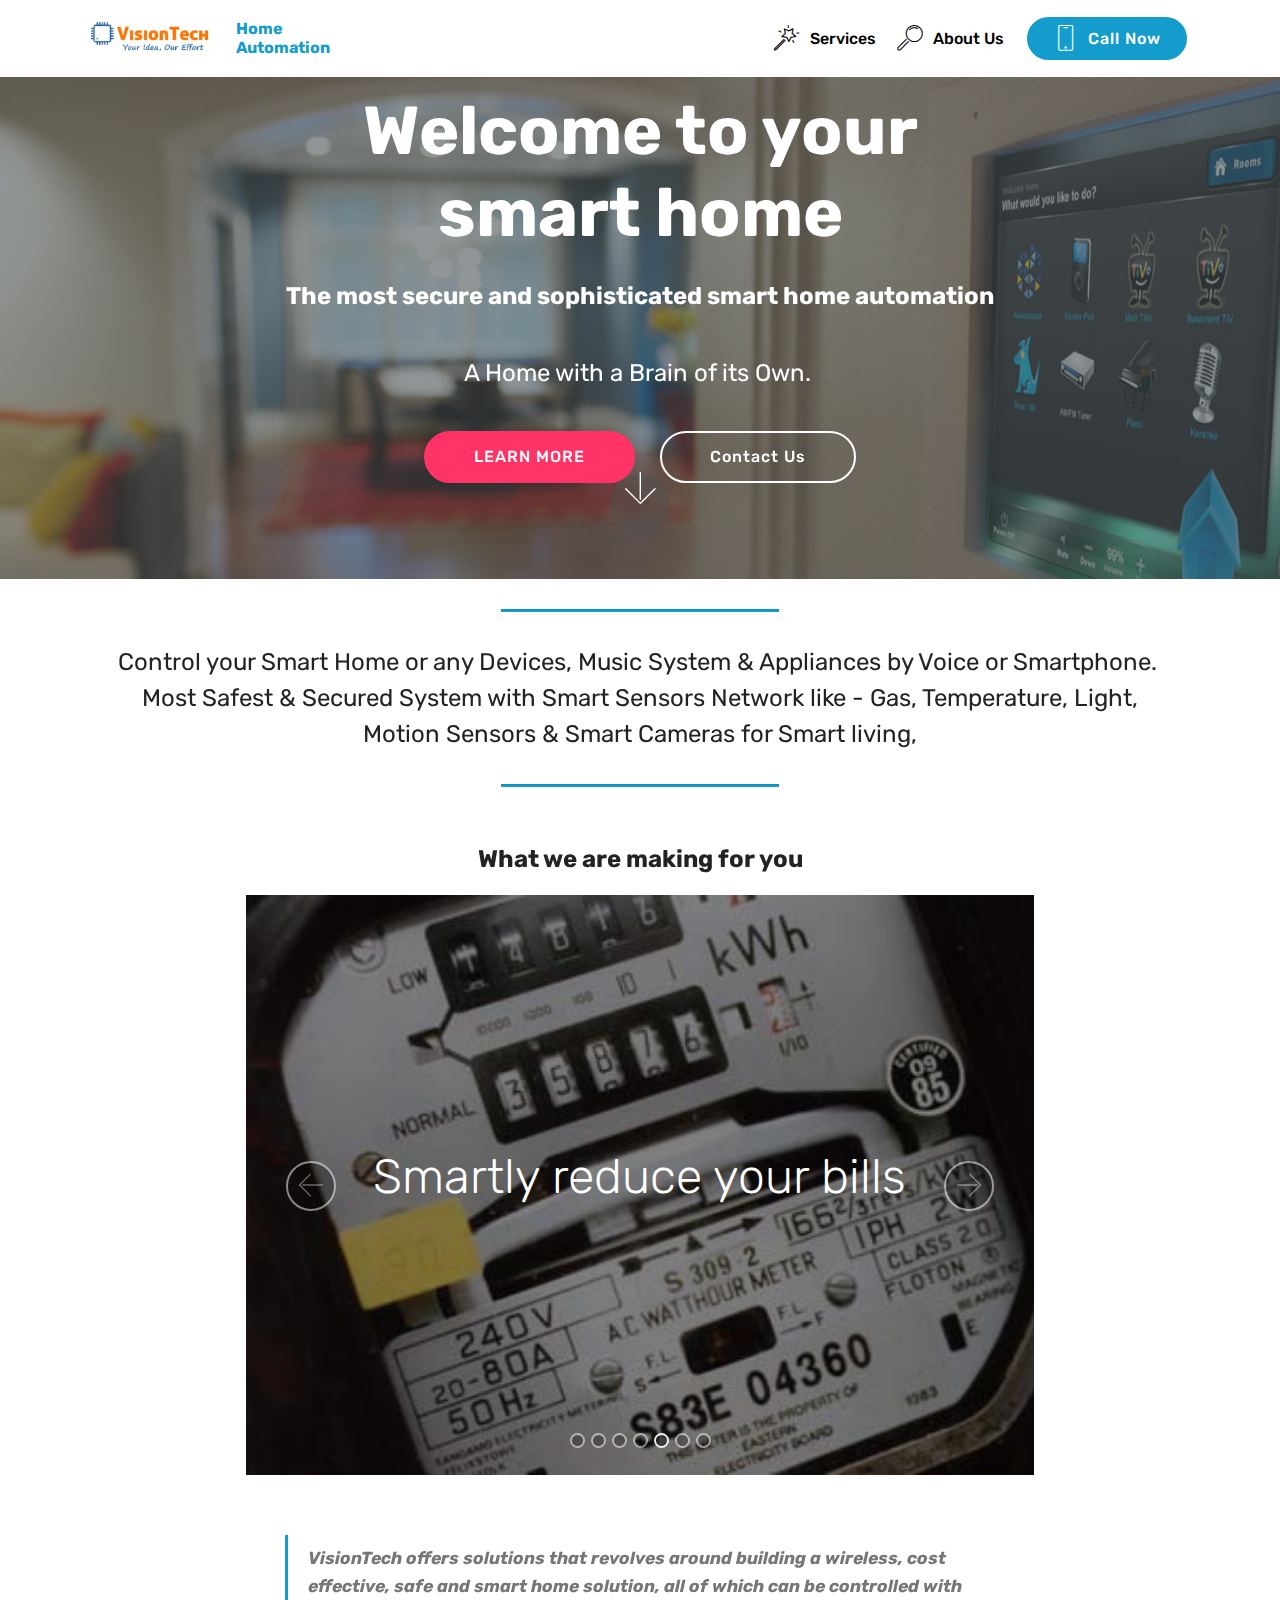
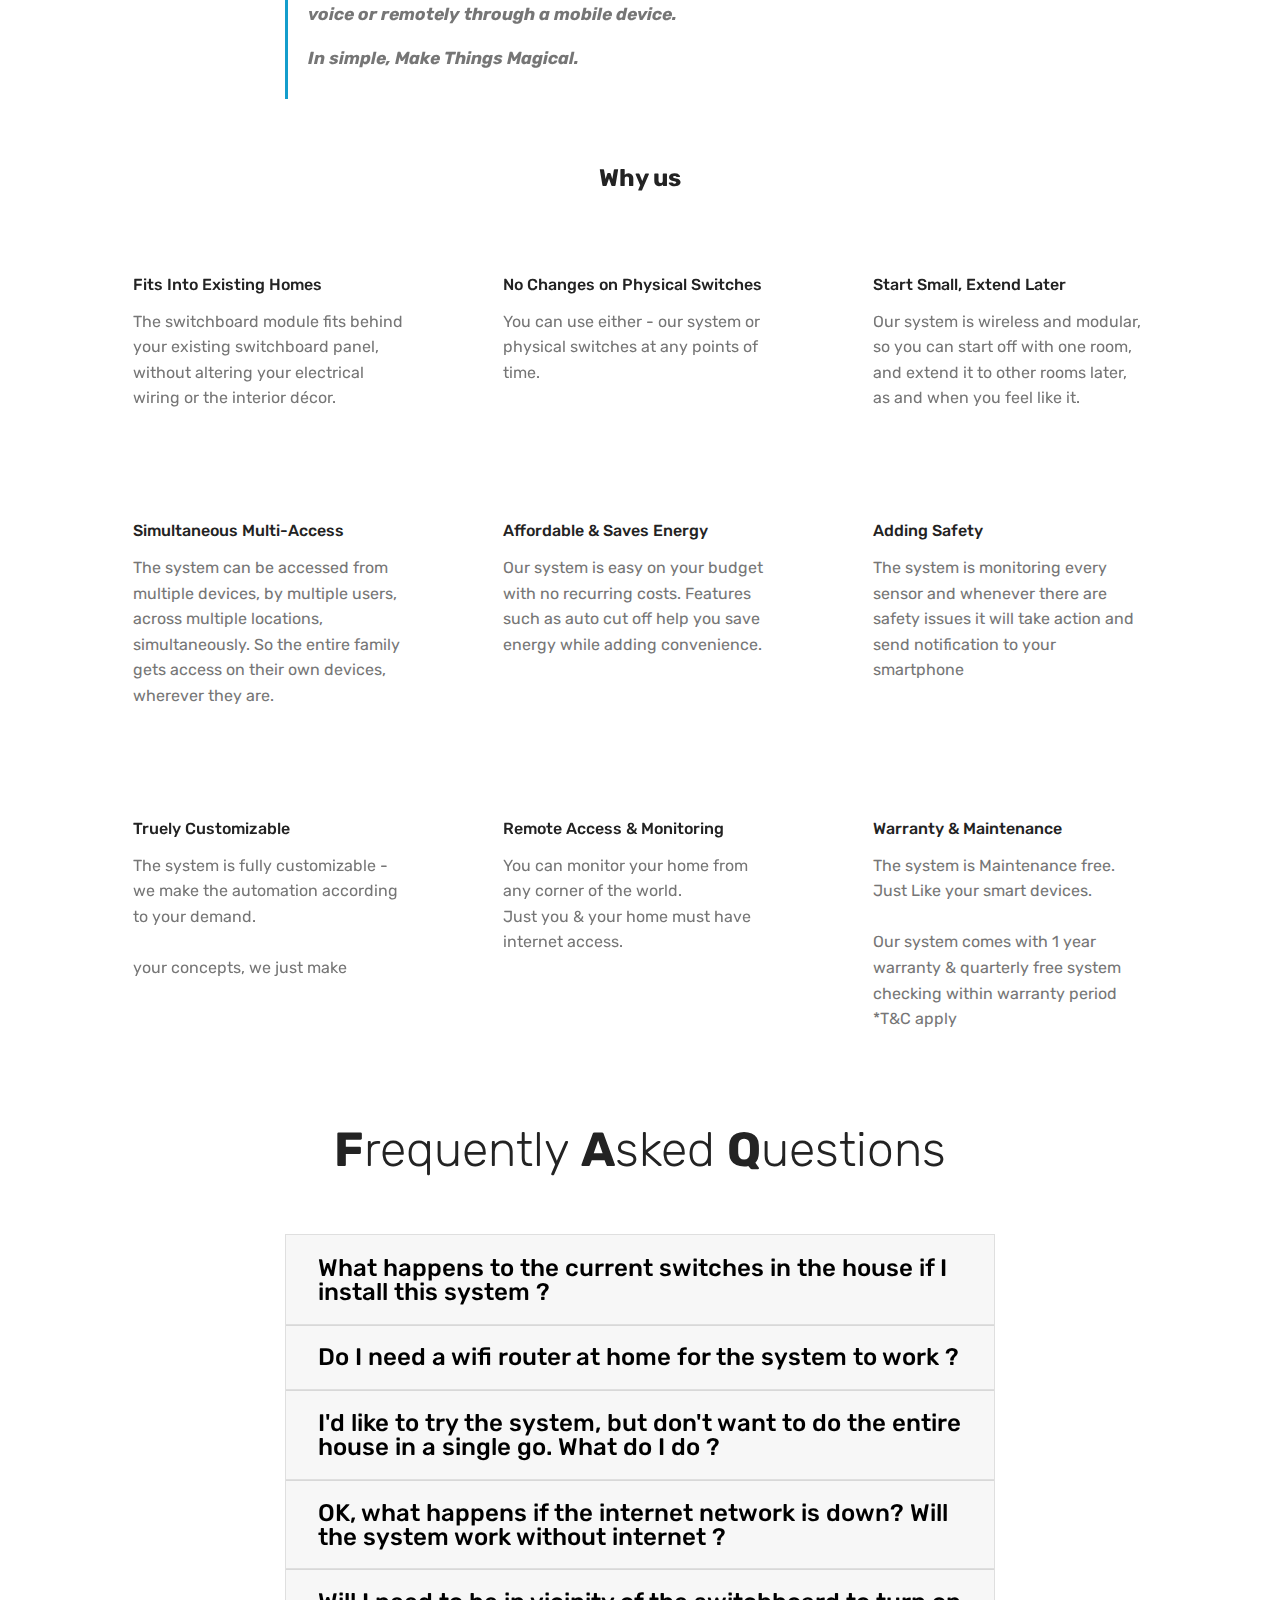
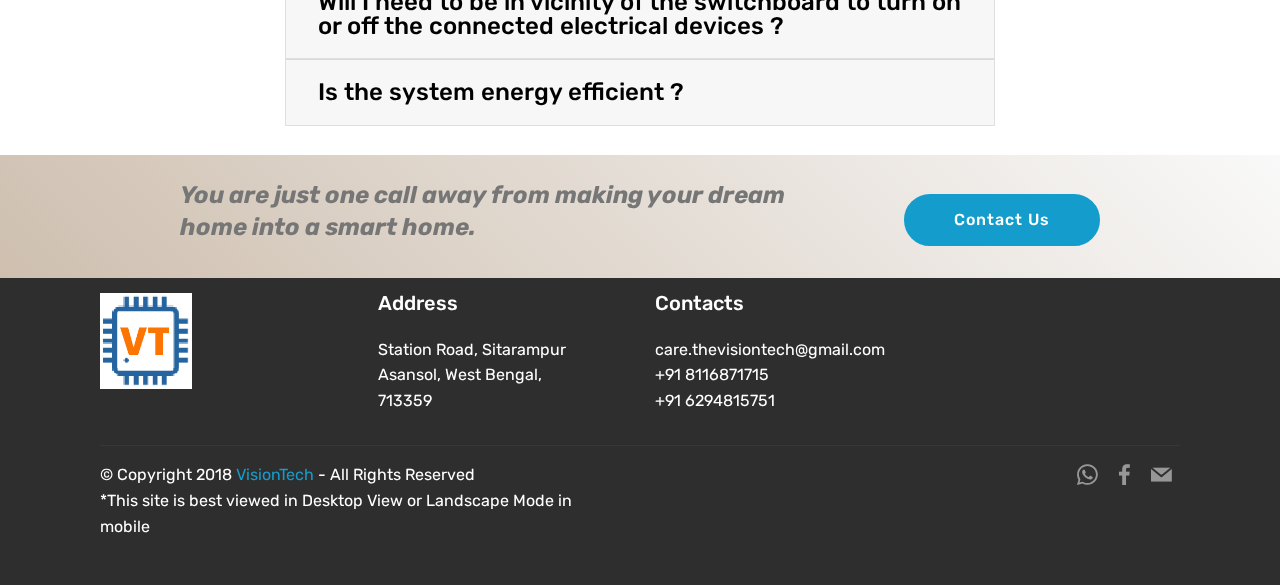
==== index.html @ 54d90196 "made" ====
<!DOCTYPE html>
<html >
<head>
  <!-- Site made with Mobirise Website Builder v4.8.10, https://mobirise.com -->
  <meta charset="UTF-8">
  <meta http-equiv="X-UA-Compatible" content="IE=edge">
  <meta name="generator" content="Mobirise v4.8.10, mobirise.com">
  <meta name="viewport" content="width=device-width, initial-scale=1, minimum-scale=1">
  <link rel="shortcut icon" href="assets/images/vt-logo-for-favicon-128x134.png" type="image/x-icon">
  <meta name="description" content="">
  <title>Home</title>
  <link rel="stylesheet" href="assets/web/assets/mobirise-icons/mobirise-icons.css">
  <link rel="stylesheet" href="assets/tether/tether.min.css">
  <link rel="stylesheet" href="assets/bootstrap/css/bootstrap.min.css">
  <link rel="stylesheet" href="assets/bootstrap/css/bootstrap-grid.min.css">
  <link rel="stylesheet" href="assets/bootstrap/css/bootstrap-reboot.min.css">
  <link rel="stylesheet" href="assets/dropdown/css/style.css">
  <link rel="stylesheet" href="assets/socicon/css/styles.css">
  <link rel="stylesheet" href="assets/theme/css/style.css">
  <link rel="stylesheet" href="assets/mobirise/css/mbr-additional.css" type="text/css">
  
  
  
</head>
<body>
  <section class="menu cid-qTkzRZLJNu" once="menu" id="menu1-0">

    

    <nav class="navbar navbar-expand beta-menu navbar-dropdown align-items-center navbar-toggleable-sm">
        <button class="navbar-toggler navbar-toggler-right" type="button" data-toggle="collapse" data-target="#navbarSupportedContent" aria-controls="navbarSupportedContent" aria-expanded="false" aria-label="Toggle navigation">
            <div class="hamburger">
                <span></span>
                <span></span>
                <span></span>
                <span></span>
            </div>
        </button>
        <div class="menu-logo">
            <div class="navbar-brand">
                <span class="navbar-logo">
                    <a href="index.html">
                         <img src="assets/images/visiontech-2-418x178.png" alt="Mobirise" title="" style="height: 3.8rem;">
                    </a>
                </span>
                <span class="navbar-caption-wrap"><a class="navbar-caption text-primary display-4" href="https://mobirise.com">Home <br>Automation</a></span>
            </div>
        </div>
        <div class="collapse navbar-collapse" id="navbarSupportedContent">
            <ul class="navbar-nav nav-dropdown" data-app-modern-menu="true"><li class="nav-item dropdown">
                    <a class="nav-link link text-black display-4" href="page1.html#slider1-l"><span class="mbri-magic-stick mbr-iconfont mbr-iconfont-btn"></span>Services</a>
                </li>
                <li class="nav-item">
                    <a class="nav-link link text-black display-4" href="page2.html#content6-p"><span class="mbri-search mbr-iconfont mbr-iconfont-btn"></span>
                        
                        About Us
                    </a>
                </li></ul>
            <div class="navbar-buttons mbr-section-btn"><a class="btn btn-sm btn-primary display-4" href="tel:+918116871715"><span class="mbri-mobile mbr-iconfont mbr-iconfont-btn"></span>
                    Call Now</a></div>
        </div>
    </nav>
</section>

<section class="engine"><a href="https://mobirise.info/v">html templates</a></section><section class="cid-qTkA127IK8 mbr-parallax-background" id="header2-1">

    

    <div class="mbr-overlay" style="opacity: 0.6; background-color: rgb(70, 80, 82);"></div>

    <div class="container align-center">
        <div class="row justify-content-md-center">
            <div class="mbr-white col-md-10">
                <h1 class="mbr-section-title mbr-bold pb-3 mbr-fonts-style display-1">Welcome to your <br>smart home</h1>
                
                <p class="mbr-text pb-3 mbr-fonts-style display-5"><strong>The most secure and sophisticated smart home automation</strong>
<br>
<br>A Home with a Brain of its Own.&nbsp;</p>
                <div class="mbr-section-btn"><a class="btn btn-md btn-secondary display-4" href="index.html#content5-d">LEARN MORE</a>
                    <a class="btn btn-md btn-white-outline display-4" href="index.html#footer1-9">Contact Us</a></div>
            </div>
        </div>
    </div>
    <div class="mbr-arrow hidden-sm-down" aria-hidden="true">
        <a href="#next">
            <i class="mbri-down mbr-iconfont"></i>
        </a>
    </div>
</section>

<section class="mbr-section article content9 cid-rdTnfEA1BL" id="content9-7">
    
     

    <div class="container">
        <div class="inner-container" style="width: 100%;">
            <hr class="line" style="width: 25%;">
            <div class="section-text align-center mbr-fonts-style display-5">Control your Smart Home or any Devices, Music System &amp; Appliances by Voice or Smartphone.&nbsp;<div>Most Safest &amp; Secured System with Smart Sensors Network like - Gas, Temperature, Light, </div><div>Motion Sensors &amp; Smart Cameras for Smart living,</div></div>
            <hr class="line" style="width: 25%;">
        </div>
        </div>
</section>

<section class="mbr-section content5 cid-rdQ2F6NtHG" id="content5-5">

    

    

    <div class="container">
        <div class="media-container-row">
            <div class="title col-12 col-md-8">
                <h2 class="align-center mbr-bold mbr-white pb-3 mbr-fonts-style display-5">What we are making for you</h2>
                
                
                
            </div>
        </div>
    </div>
</section>

<section class="carousel slide cid-rdPYr3YK9y" data-interval="false" id="slider2-4">

    
    <div class="container content-slider">
        <div class="content-slider-wrap">
            <div><div class="mbr-slider slide carousel" data-pause="true" data-keyboard="false" data-ride="carousel" data-interval="4000"><ol class="carousel-indicators"><li data-app-prevent-settings="" data-target="#slider2-4" data-slide-to="0"></li><li data-app-prevent-settings="" data-target="#slider2-4" data-slide-to="1"></li><li data-app-prevent-settings="" data-target="#slider2-4" data-slide-to="2"></li><li data-app-prevent-settings="" data-target="#slider2-4" data-slide-to="3"></li><li data-app-prevent-settings="" data-target="#slider2-4" class=" active" data-slide-to="4"></li><li data-app-prevent-settings="" data-target="#slider2-4" data-slide-to="5"></li><li data-app-prevent-settings="" data-target="#slider2-4" data-slide-to="6"></li></ol><div class="carousel-inner" role="listbox"><div class="carousel-item slider-fullscreen-image" data-bg-video-slide="false" style="background-image: url(assets/images/control-your-home-with-voice-902x489.jpg);"><div class="container container-slide"><div class="image_wrapper"><div class="mbr-overlay"></div><img src="assets/images/control-your-home-with-voice-902x489.jpg"><div class="carousel-caption justify-content-center"><div class="col-10 align-center"><p class="lead mbr-text mbr-fonts-style display-2">Control home with your voice</p></div></div></div></div></div><div class="carousel-item slider-fullscreen-image" data-bg-video-slide="false" style="background-image: url(assets/images/leave-home-care-free-627x364.jpg);"><div class="container container-slide"><div class="image_wrapper"><div class="mbr-overlay"></div><img src="assets/images/leave-home-care-free-627x364.jpg"><div class="carousel-caption justify-content-center"><div class="col-10 align-center"><p class="lead mbr-text mbr-fonts-style display-2">Leave your home care free</p></div></div></div></div></div><div class="carousel-item slider-fullscreen-image" data-bg-video-slide="false" style="background-image: url(assets/images/home-at-your-finger-tip-810x456.jpg);"><div class="container container-slide"><div class="image_wrapper"><div class="mbr-overlay"></div><img src="assets/images/home-at-your-finger-tip-810x456.jpg"><div class="carousel-caption justify-content-center"><div class="col-10 align-center"><p class="lead mbr-text mbr-fonts-style display-2">Home at your finger tip</p></div></div></div></div></div><div class="carousel-item slider-fullscreen-image" data-bg-video-slide="false" style="background-image: url(assets/images/house-alarm-companies-2000x1545.jpg);"><div class="container container-slide"><div class="image_wrapper"><div class="mbr-overlay"></div><img src="assets/images/house-alarm-companies-2000x1545.jpg"><div class="carousel-caption justify-content-center"><div class="col-10 align-center"><p class="lead mbr-text mbr-fonts-style display-2">Smart sensors for more safety&nbsp;</p></div></div></div></div></div><div class="carousel-item slider-fullscreen-image active" data-bg-video-slide="false" style="background-image: url(assets/images/reduce-bill-smartly-460x276.jpg);"><div class="container container-slide"><div class="image_wrapper"><div class="mbr-overlay"></div><img src="assets/images/reduce-bill-smartly-460x276.jpg"><div class="carousel-caption justify-content-center"><div class="col-10 align-center"><p class="lead mbr-text mbr-fonts-style display-2">Smartly reduce your bills</p></div></div></div></div></div><div class="carousel-item slider-fullscreen-image" data-bg-video-slide="false" style="background-image: url(assets/images/tb2qtumfbjtbknjszfnxxasfxxa-6000000002094-0-tbvideo-1-1920x1080.jpg);"><div class="container container-slide"><div class="image_wrapper"><div class="mbr-overlay"></div><img src="assets/images/tb2qtumfbjtbknjszfnxxasfxxa-6000000002094-0-tbvideo-1-1920x1080.jpg"><div class="carousel-caption justify-content-center"><div class="col-10 align-center"><p class="lead mbr-text mbr-fonts-style display-2">Stay safe from LPG leak &amp; fire&nbsp;</p></div></div></div></div></div><div class="carousel-item slider-fullscreen-image" data-bg-video-slide="false" style="background-image: url(assets/images/hd-ip-security-cameras-1024x768.png);"><div class="container container-slide"><div class="image_wrapper"><div class="mbr-overlay"></div><img src="assets/images/hd-ip-security-cameras-1024x768.png"><div class="carousel-caption justify-content-center"><div class="col-10 align-center"><p class="lead mbr-text mbr-fonts-style display-2">Securing home &amp; <br>live monitoring&nbsp;</p></div></div></div></div></div></div><a data-app-prevent-settings="" class="carousel-control carousel-control-prev" role="button" data-slide="prev" href="#slider2-4"><span aria-hidden="true" class="mbri-left mbr-iconfont"></span><span class="sr-only">Previous</span></a><a data-app-prevent-settings="" class="carousel-control carousel-control-next" role="button" data-slide="next" href="#slider2-4"><span aria-hidden="true" class="mbri-right mbr-iconfont"></span><span class="sr-only">Next</span></a></div></div> 
        </div>
    </div>
</section>

<section class="mbr-section article content1 cid-rdTQiOmdom" id="content2-a">

     

    <div class="container">
        <div class="media-container-row">
            <div class="mbr-text col-12 col-md-8 mbr-fonts-style display-5">
                <blockquote><p><strong>VisionTech offers solutions that revolves around building a wireless, cost effective, safe and smart home solution, all of which can be controlled with voice or remotely through a mobile device.</strong></p><p><strong>In simple, Make Things Magical.</strong></p></blockquote>
            </div>
        </div>
    </div>
</section>

<section class="mbr-section content5 cid-rdTSeSwbmg" id="content5-d">

    

    

    <div class="container">
        <div class="media-container-row">
            <div class="title col-12 col-md-8">
                <h2 class="align-center mbr-bold mbr-white pb-3 mbr-fonts-style display-5">Why us</h2>
                
                
                
            </div>
        </div>
    </div>
</section>

<section class="features4 cid-rdTRRc69SG" id="features4-b">
    
         

    
    <div class="container">
        <div class="media-container-row">
            <div class="card p-3 col-12 col-md-6 col-lg-4">
                <div class="card-wrapper media-container-row media-container-row">
                    <div class="card-box">
                        <h4 class="card-title pb-3 mbr-fonts-style display-7">Fits Into Existing Homes</h4>
                        <p class="mbr-text mbr-fonts-style display-7">
                            The switchboard module fits behind your existing switchboard panel, without altering your electrical wiring or the interior décor.
                        </p>
                    </div>
                </div>
            </div>

            <div class="card p-3 col-12 col-md-6 col-12 col-md-6 col-lg-4">
                <div class="card-wrapper media-container-row">
                    <div class="card-box">
                        <h4 class="card-title pb-3 mbr-fonts-style display-7">No Changes on Physical Switches</h4>
                        <p class="mbr-text mbr-fonts-style display-7">
                            You can use either - our system or physical switches at any points of time.<br><br></p>
                    </div>
                </div>
            </div>

            <div class="card p-3 col-12 col-md-6 col-lg-4">
                <div class="card-wrapper media-container-row">
                    <div class="card-box">
                        <h4 class="card-title pb-3 mbr-fonts-style display-7">Start Small, Extend Later</h4>
                        <p class="mbr-text mbr-fonts-style display-7">Our system is wireless and modular, so you can start off with one room, and extend it to other rooms later, as and when you feel like it.
                        </p>
                    </div>
                </div>
            </div>

            
        </div>
    </div>
</section>

<section class="features4 cid-rdTTwhq0zo" id="features4-e">
    
         

    
    <div class="container">
        <div class="media-container-row">
            <div class="card p-3 col-12 col-md-6 col-lg-4">
                <div class="card-wrapper media-container-row media-container-row">
                    <div class="card-box">
                        <h4 class="card-title pb-3 mbr-fonts-style display-7">Simultaneous Multi-Access</h4>
                        <p class="mbr-text mbr-fonts-style display-7">The system can be accessed from multiple devices, by multiple users, across multiple locations, simultaneously. So the entire family gets access on their own devices, wherever they are.
                        </p>
                    </div>
                </div>
            </div>

            <div class="card p-3 col-12 col-md-6 col-12 col-md-6 col-lg-4">
                <div class="card-wrapper media-container-row">
                    <div class="card-box">
                        <h4 class="card-title pb-3 mbr-fonts-style display-7">Affordable &amp; Saves Energy</h4>
                        <p class="mbr-text mbr-fonts-style display-7">Our system is easy on your budget with no recurring costs. Features such as auto cut off help you save energy while adding convenience.
                        </p>
                    </div>
                </div>
            </div>

            <div class="card p-3 col-12 col-md-6 col-lg-4">
                <div class="card-wrapper media-container-row">
                    <div class="card-box">
                        <h4 class="card-title pb-3 mbr-fonts-style display-7">Adding Safety</h4>
                        <p class="mbr-text mbr-fonts-style display-7">The system is monitoring every sensor and whenever there are safety issues it will take action and send notification to your smartphone&nbsp;</p>
                    </div>
                </div>
            </div>

            
        </div>
    </div>
</section>

<section class="features4 cid-rdTVGviU2m" id="features4-f">
    
         

    
    <div class="container">
        <div class="media-container-row">
            <div class="card p-3 col-12 col-md-6 col-lg-4">
                <div class="card-wrapper media-container-row media-container-row">
                    <div class="card-box">
                        <h4 class="card-title pb-3 mbr-fonts-style display-7">Truely Customizable</h4>
                        <p class="mbr-text mbr-fonts-style display-7">The system is fully customizable -<br>we make the automation according to your demand.&nbsp;<br><br>your concepts, we just make&nbsp;<br></p>
                    </div>
                </div>
            </div>

            <div class="card p-3 col-12 col-md-6 col-12 col-md-6 col-lg-4">
                <div class="card-wrapper media-container-row">
                    <div class="card-box">
                        <h4 class="card-title pb-3 mbr-fonts-style display-7">Remote Access &amp; Monitoring</h4>
                        <p class="mbr-text mbr-fonts-style display-7">You can monitor your home from any corner of the world.<br>Just you &amp; your home must have internet access.</p>
                    </div>
                </div>
            </div>

            <div class="card p-3 col-12 col-md-6 col-lg-4">
                <div class="card-wrapper media-container-row">
                    <div class="card-box">
                        <h4 class="card-title pb-3 mbr-fonts-style display-7">Warranty &amp; Maintenance</h4>
                        <p class="mbr-text mbr-fonts-style display-7">The system is Maintenance free.<br>Just Like your smart devices.<br><br>Our system comes with 1 year warranty &amp; quarterly free system checking within warranty period<br>*T&amp;C apply&nbsp;<br><br></p>
                    </div>
                </div>
            </div>

            
        </div>
    </div>
</section>

<section class="accordion1 cid-rdU6RTFRvb" id="accordion1-g">

    

    
    <div class="container">
        <div class="media-container-row">
            <div class="col-12 col-md-8">
                <div class="section-head text-center space30">
                    <h2 class="mbr-section-title pb-5 mbr-fonts-style display-2"><strong>F</strong>requently <strong>A</strong>sked <strong>Q</strong>uestions</h2>
                </div>
                <div class="clearfix"></div>
                <div id="bootstrap-accordion_10" class="panel-group accordionStyles accordion" role="tablist" aria-multiselectable="true">
                    <div class="card">
                        <div class="card-header" role="tab" id="headingOne">
                            <a role="button" class="panel-title collapsed text-black" data-toggle="collapse" data-core="" href="#collapse1_10" aria-expanded="false" aria-controls="collapse1">
                                <h4 class="mbr-fonts-style display-5">What happens to the current switches in the house if I install this system ?</h4>
                            </a>
                        </div>
                        <div id="collapse1_10" class="panel-collapse noScroll collapse " role="tabpanel" aria-labelledby="headingOne" data-parent="#bootstrap-accordion_10">
                            <div class="panel-body p-4">
                                <p class="mbr-fonts-style panel-text display-7">They work as they have always done. Our system works in tandem with the physical switches, so you can use either to control your devices.</p>
                            </div>
                        </div>
                    </div>
                    <div class="card">
                        <div class="card-header" role="tab" id="headingTwo">
                            <a role="button" class="collapsed panel-title text-black" data-toggle="collapse" data-core="" href="#collapse2_10" aria-expanded="false" aria-controls="collapse2">
                                <h4 class="mbr-fonts-style display-5">Do I need a wifi router at home for the system to work ?</h4>
                            </a>
                            
                        </div>
                        <div id="collapse2_10" class="panel-collapse noScroll collapse" role="tabpanel" aria-labelledby="headingTwo" data-parent="#bootstrap-accordion_10">
                            <div class="panel-body p-4">
                                <p class="mbr-fonts-style panel-text display-7">Yes, a wifi router is required. The system controller needs to be connected to the wifi router.</p>
                            </div>
                        </div>
                    </div>
                    <div class="card">
                        <div class="card-header" role="tab" id="headingThree">
                            <a role="button" class="collapsed text-black panel-title" data-toggle="collapse" data-core="" href="#collapse3_10" aria-expanded="false" aria-controls="collapse3">
                                <h4 class="mbr-fonts-style display-5">I'd like to try the system, but don't want to do the entire house in a single go. What do I do ?</h4>
                            </a>
                        </div>
                        <div id="collapse3_10" class="panel-collapse noScroll collapse" role="tabpanel" aria-labelledby="headingThree" data-parent="#bootstrap-accordion_10">
                            <div class="panel-body p-4">
                                <p class="mbr-fonts-style panel-text display-7">For trying out, we suggest you start with a single switchboard or a single room. So when you feel like it, you can keep expand the sytem to your entire home or other&nbsp;rooms.</p>
                            </div>
                        </div>
                    </div>
                    <div class="card">
                        <div class="card-header" role="tab" id="headingFour">
                            <a role="button" class="collapsed panel-title text-black" data-toggle="collapse" data-core="" href="#collapse4_10" aria-expanded="false" aria-controls="collapse4">
                                <h4 class="mbr-fonts-style display-5">OK, what happens if the internet network is down? Will the system work without internet ?</h4>
                            </a> 
                        </div>
                        <div id="collapse4_10" class="panel-collapse noScroll collapse" role="tabpanel" aria-labelledby="headingFour" data-parent="#bootstrap-accordion_10">
                            <div class="panel-body p-4">
                                <p class="mbr-fonts-style panel-text display-7">Its depends on what system you choosed. If the system is only "SMARTPHONE" controlled &amp; When you are at home, then no internet is required, as your phone and the home controller would be on the same wifi network. But if the system is "VOICE" controlled &nbsp;or when you are out of the home, then both the home controller and the phone will need internet access to talk to each other.</p>
                            </div>
                        </div>
                    </div>
                    <div class="card">
                        <div class="card-header" role="tab" id="headingFive">
                            <a role="button" class="collapsed panel-title text-black" data-toggle="collapse" data-core="" href="#collapse5_10" aria-expanded="false" aria-controls="collapse5">
                                <h4 class="mbr-fonts-style display-5">Will I need to be in vicinity of the switchboard to turn on or off the connected electrical devices ?</h4>
                            </a>
                        </div>
                        <div id="collapse5_10" class="panel-collapse noScroll collapse" role="tabpanel" aria-labelledby="headingFive" data-parent="#bootstrap-accordion_10">
                            <div class="panel-body p-4">
                                <p class="mbr-fonts-style panel-text display-7">No, being in vicinity is not required at all. In fact, you can control your electrical devices from anywhere in the world.</p>
                            </div>
                        </div>
                    </div>
                    <div class="card">
                        <div class="card-header" role="tab" id="headingSix">
                            <a role="button" class="collapsed panel-title text-black" data-toggle="collapse" data-core="" href="#collapse6_10" aria-expanded="false" aria-controls="collapse6">
                                <h4 class="mbr-fonts-style display-5">Is the system energy efficient ?&nbsp;</h4>
                            </a>
                        </div>
                        <div id="collapse6_10" class="panel-collapse noScroll collapse" role="tabpanel" aria-labelledby="headingSix" data-parent="#bootstrap-accordion_10">
                            <div class="panel-body p-4">
                                <p class="mbr-fonts-style panel-text display-7">The system is totaly energy efficients comapre to other makers. It is less than &lt;10 Watts/Room when fully functional. &nbsp;</p>
                            </div>
                        </div>
                    </div>
                </div>
            </div>
        </div>
    </div>
</section>

<section class="mbr-section info1 cid-rdUe2PC663" id="info1-i">

    

    
    <div class="container">
        <div class="row justify-content-center content-row">
            <div class="media-container-column title col-12 col-lg-7 col-md-6">
                <h3 class="mbr-section-subtitle align-left mbr-light pb-3 mbr-fonts-style display-5"><strong><em>You are just one call away from making your&nbsp;</em></strong><strong><em>dream home into a smart home.</em></strong></h3>
                
            </div>
            <div class="media-container-column col-12 col-lg-3 col-md-4">
                <div class="mbr-section-btn align-right py-4"><a class="btn btn-primary display-4" href="page1.html#form1-m">Contact Us</a></div>
            </div>
        </div>
    </div>
</section>

<section class="cid-rdTGPVH5od" id="footer1-9">

    

    

    <div class="container">
        <div class="media-container-row content text-white">
            <div class="col-12 col-md-3">
                <div class="media-wrap">
                    <a href="https://mobirise.co/">
                        <img src="assets/images/vt-logo-for-favicon-173x181.png" alt="Mobirise" title="">
                    </a>
                </div>
            </div>
            <div class="col-12 col-md-3 mbr-fonts-style display-7">
                <h5 class="pb-3">
                    Address
                </h5>
                <p class="mbr-text">Station Road, Sitarampur<br>Asansol, West Bengal,<br>713359</p>
            </div>
            <div class="col-12 col-md-3 mbr-fonts-style display-7">
                <h5 class="pb-3">
                    Contacts
                </h5>
                <p class="mbr-text">care.thevisiontech@gmail.com&nbsp;<br>+91 8116871715&nbsp;<br>+91 6294815751</p>
            </div>
            <div class="col-12 col-md-3 mbr-fonts-style display-7">
                <h5 class="pb-3"></h5>
                <p class="mbr-text"></p>
            </div>
        </div>
        <div class="footer-lower">
            <div class="media-container-row">
                <div class="col-sm-12">
                    <hr>
                </div>
            </div>
            <div class="media-container-row mbr-white">
                <div class="col-sm-6 copyright">
                    <p class="mbr-text mbr-fonts-style display-7">
                        © Copyright 2018 <a href="https://www.thevisiontech.in" target="_blank">VisionTech</a> - All Rights Reserved &nbsp; &nbsp;<br>*This site is best viewed in Desktop View or Landscape Mode in mobile &nbsp;</p>
                </div>
                <div class="col-md-6">
                    <div class="social-list align-right">
                        <div class="soc-item">
                            <a href="tel:+91-8116871715">
                                <span class="mbr-iconfont mbr-iconfont-social socicon-whatsapp socicon"></span>
                            </a>
                        </div>
                        <div class="soc-item">
                            <a href="https://www.facebook.com/VisionTech2018" target="_blank">
                                <span class="mbr-iconfont mbr-iconfont-social socicon-facebook socicon"></span>
                            </a>
                        </div>
                        <div class="soc-item">
                            <a href="mailto:care.thevisiontech@gmail.com">
                                <span class="mbr-iconfont mbr-iconfont-social socicon-mail socicon"></span>
                            </a>
                        </div>
                        
                        
                        
                    </div>
                </div>
            </div>
        </div>
    </div>
</section>


  <script src="assets/web/assets/jquery/jquery.min.js"></script>
  <script src="assets/popper/popper.min.js"></script>
  <script src="assets/tether/tether.min.js"></script>
  <script src="assets/bootstrap/js/bootstrap.min.js"></script>
  <script src="assets/smoothscroll/smooth-scroll.js"></script>
  <script src="assets/dropdown/js/script.min.js"></script>
  <script src="assets/touchswipe/jquery.touch-swipe.min.js"></script>
  <script src="assets/ytplayer/jquery.mb.ytplayer.min.js"></script>
  <script src="assets/vimeoplayer/jquery.mb.vimeo_player.js"></script>
  <script src="assets/mbr-switch-arrow/mbr-switch-arrow.js"></script>
  <script src="assets/bootstrapcarouselswipe/bootstrap-carousel-swipe.js"></script>
  <script src="assets/parallax/jarallax.min.js"></script>
  <script src="assets/theme/js/script.js"></script>
  <script src="assets/slidervideo/script.js"></script>
  
  
</body>
</html>
---- assets/web/assets/mobirise-icons/mobirise-icons.css ----
@font-face {
  font-family: 'MobiriseIcons';
  src:  url('mobirise-icons.eot?spat4u');
  src:  url('mobirise-icons.eot?spat4u#iefix') format('embedded-opentype'),
    url('mobirise-icons.ttf?spat4u') format('truetype'),
    url('mobirise-icons.woff?spat4u') format('woff'),
    url('mobirise-icons.svg?spat4u#MobiriseIcons') format('svg');
  font-weight: normal;
  font-style: normal;
}

[class^="mbri-"], [class*=" mbri-"] {
  /* use !important to prevent issues with browser extensions that change fonts */
  font-family: MobiriseIcons !important;
  speak: none;
  font-style: normal;
  font-weight: normal;
  font-variant: normal;
  text-transform: none;
  line-height: 1;

  /* Better Font Rendering =========== */
  -webkit-font-smoothing: antialiased;
  -moz-osx-font-smoothing: grayscale;
}

.mbri-add-submenu:before {
  content: "\e900";
}
.mbri-alert:before {
  content: "\e901";
}
.mbri-align-center:before {
  content: "\e902";
}
.mbri-align-justify:before {
  content: "\e903";
}
.mbri-align-left:before {
  content: "\e904";
}
.mbri-align-right:before {
  content: "\e905";
}
.mbri-android:before {
  content: "\e906";
}
.mbri-apple:before {
  content: "\e907";
}
.mbri-arrow-down:before {
  content: "\e908";
}
.mbri-arrow-next:before {
  content: "\e909";
}
.mbri-arrow-prev:before {
  content: "\e90a";
}
.mbri-arrow-up:before {
  content: "\e90b";
}
.mbri-bold:before {
  content: "\e90c";
}
.mbri-bookmark:before {
  content: "\e90d";
}
.mbri-bootstrap:before {
  content: "\e90e";
}
.mbri-briefcase:before {
  content: "\e90f";
}
.mbri-browse:before {
  content: "\e910";
}
.mbri-bulleted-list:before {
  content: "\e911";
}
.mbri-calendar:before {
  content: "\e912";
}
.mbri-camera:before {
  content: "\e913";
}
.mbri-cart-add:before {
  content: "\e914";
}
.mbri-cart-full:before {
  content: "\e915";
}
.mbri-cash:before {
  content: "\e916";
}
.mbri-change-style:before {
  content: "\e917";
}
.mbri-chat:before {
  content: "\e918";
}
.mbri-clock:before {
  content: "\e919";
}
.mbri-close:before {
  content: "\e91a";
}
.mbri-cloud:before {
  content: "\e91b";
}
.mbri-code:before {
  content: "\e91c";
}
.mbri-contact-form:before {
  content: "\e91d";
}
.mbri-credit-card:before {
  content: "\e91e";
}
.mbri-cursor-click:before {
  content: "\e91f";
}
.mbri-cust-feedback:before {
  content: "\e920";
}
.mbri-database:before {
  content: "\e921";
}
.mbri-delivery:before {
  content: "\e922";
}
.mbri-desktop:before {
  content: "\e923";
}
.mbri-devices:before {
  content: "\e924";
}
.mbri-down:before {
  content: "\e925";
}
.mbri-download:before {
  content: "\e989";
}
.mbri-drag-n-drop:before {
  content: "\e927";
}
.mbri-drag-n-drop2:before {
  content: "\e928";
}
.mbri-edit:before {
  content: "\e929";
}
.mbri-edit2:before {
  content: "\e92a";
}
.mbri-error:before {
  content: "\e92b";
}
.mbri-extension:before {
  content: "\e92c";
}
.mbri-features:before {
  content: "\e92d";
}
.mbri-file:before {
  content: "\e92e";
}
.mbri-flag:before {
  content: "\e92f";
}
.mbri-folder:before {
  content: "\e930";
}
.mbri-gift:before {
  content: "\e931";
}
.mbri-github:before {
  content: "\e932";
}
.mbri-globe:before {
  content: "\e933";
}
.mbri-globe-2:before {
  content: "\e934";
}
.mbri-growing-chart:before {
  content: "\e935";
}
.mbri-hearth:before {
  content: "\e936";
}
.mbri-help:before {
  content: "\e937";
}
.mbri-home:before {
  content: "\e938";
}
.mbri-hot-cup:before {
  content: "\e939";
}
.mbri-idea:before {
  content: "\e93a";
}
.mbri-image-gallery:before {
  content: "\e93b";
}
.mbri-image-slider:before {
  content: "\e93c";
}
.mbri-info:before {
  content: "\e93d";
}
.mbri-italic:before {
  content: "\e93e";
}
.mbri-key:before {
  content: "\e93f";
}
.mbri-laptop:before {
  content: "\e940";
}
.mbri-layers:before {
  content: "\e941";
}
.mbri-left-right:before {
  content: "\e942";
}
.mbri-left:before {
  content: "\e943";
}
.mbri-letter:before {
  content: "\e944";
}
.mbri-like:before {
  content: "\e945";
}
.mbri-link:before {
  content: "\e946";
}
.mbri-lock:before {
  content: "\e947";
}
.mbri-login:before {
  content: "\e948";
}
.mbri-logout:before {
  content: "\e949";
}
.mbri-magic-stick:before {
  content: "\e94a";
}
.mbri-map-pin:before {
  content: "\e94b";
}
.mbri-menu:before {
  content: "\e94c";
}
.mbri-mobile:before {
  content: "\e94d";
}
.mbri-mobile2:before {
  content: "\e94e";
}
.mbri-mobirise:before {
  content: "\e94f";
}
.mbri-more-horizontal:before {
  content: "\e950";
}
.mbri-more-vertical:before {
  content: "\e951";
}
.mbri-music:before {
  content: "\e952";
}
.mbri-new-file:before {
  content: "\e953";
}
.mbri-numbered-list:before {
  content: "\e954";
}
.mbri-opened-folder:before {
  content: "\e955";
}
.mbri-pages:before {
  content: "\e956";
}
.mbri-paper-plane:before {
  content: "\e957";
}
.mbri-paperclip:before {
  content: "\e958";
}
.mbri-photo:before {
  content: "\e959";
}
.mbri-photos:before {
  content: "\e95a";
}
.mbri-pin:before {
  content: "\e95b";
}
.mbri-play:before {
  content: "\e95c";
}
.mbri-plus:before {
  content: "\e95d";
}
.mbri-preview:before {
  content: "\e95e";
}
.mbri-print:before {
  content: "\e95f";
}
.mbri-protect:before {
  content: "\e960";
}
.mbri-question:before {
  content: "\e961";
}
.mbri-quote-left:before {
  content: "\e962";
}
.mbri-quote-right:before {
  content: "\e963";
}
.mbri-refresh:before {
  content: "\e964";
}
.mbri-responsive:before {
  content: "\e965";
}
.mbri-right:before {
  content: "\e966";
}
.mbri-rocket:before {
  content: "\e967";
}
.mbri-sad-face:before {
  content: "\e968";
}
.mbri-sale:before {
  content: "\e969";
}
.mbri-save:before {
  content: "\e96a";
}
.mbri-search:before {
  content: "\e96b";
}
.mbri-setting:before {
  content: "\e96c";
}
.mbri-setting2:before {
  content: "\e96d";
}
.mbri-setting3:before {
  content: "\e96e";
}
.mbri-share:before {
  content: "\e96f";
}
.mbri-shopping-bag:before {
  content: "\e970";
}
.mbri-shopping-basket:before {
  content: "\e971";
}
.mbri-shopping-cart:before {
  content: "\e972";
}
.mbri-sites:before {
  content: "\e973";
}
.mbri-smile-face:before {
  content: "\e974";
}
.mbri-speed:before {
  content: "\e975";
}
.mbri-star:before {
  content: "\e976";
}
.mbri-success:before {
  content: "\e977";
}
.mbri-sun:before {
  content: "\e978";
}
.mbri-sun2:before {
  content: "\e979";
}
.mbri-tablet:before {
  content: "\e97a";
}
.mbri-tablet-vertical:before {
  content: "\e97b";
}
.mbri-target:before {
  content: "\e97c";
}
.mbri-timer:before {
  content: "\e97d";
}
.mbri-to-ftp:before {
  content: "\e97e";
}
.mbri-to-local-drive:before {
  content: "\e97f";
}
.mbri-touch-swipe:before {
  content: "\e980";
}
.mbri-touch:before {
  content: "\e981";
}
.mbri-trash:before {
  content: "\e982";
}
.mbri-underline:before {
  content: "\e983";
}
.mbri-unlink:before {
  content: "\e984";
}
.mbri-unlock:before {
  content: "\e985";
}
.mbri-up-down:before {
  content: "\e986";
}
.mbri-up:before {
  content: "\e987";
}
.mbri-update:before {
  content: "\e988";
}
.mbri-upload:before {
 content: "\e926"; 
}
.mbri-user:before {
  content: "\e98a";
}
.mbri-user2:before {
  content: "\e98b";
}
.mbri-users:before {
  content: "\e98c";
}
.mbri-video:before {
  content: "\e98d";
}
.mbri-video-play:before {
  content: "\e98e";
}
.mbri-watch:before {
  content: "\e98f";
}
.mbri-website-theme:before {
  content: "\e990";
}
.mbri-wifi:before {
  content: "\e991";
}
.mbri-windows:before {
  content: "\e992";
}
.mbri-zoom-out:before {
  content: "\e993";
}
.mbri-redo:before {
  content: "\e994";
}
.mbri-undo:before {
  content: "\e995";
}
---- assets/dropdown/css/style.css ----
.navbar-dropdown {
  left: 0;
  padding: 0;
  position: absolute;
  right: 0;
  top: 0;
  transition: all 0.45s ease;
  z-index: 1030;
  background: #282828; }
  .navbar-dropdown .navbar-logo {
    margin-right: 0.8rem;
    transition: margin 0.3s ease-in-out;
    vertical-align: middle; }
    .navbar-dropdown .navbar-logo img {
      height: 3.125rem;
      transition: all 0.3s ease-in-out; }
    .navbar-dropdown .navbar-logo.mbr-iconfont {
      font-size: 3.125rem;
      line-height: 3.125rem; }
  .navbar-dropdown .navbar-caption {
    font-weight: 700;
    white-space: normal;
    vertical-align: -4px;
    line-height: 3.125rem !important; }
    .navbar-dropdown .navbar-caption, .navbar-dropdown .navbar-caption:hover {
      color: inherit;
      text-decoration: none; }
  .navbar-dropdown .mbr-iconfont + .navbar-caption {
    vertical-align: -1px; }
  .navbar-dropdown.navbar-fixed-top {
    position: fixed; }
  .navbar-dropdown .navbar-brand span {
    vertical-align: -4px; }
  .navbar-dropdown.bg-color.transparent {
    background: none; }
  .navbar-dropdown.navbar-short .navbar-brand {
    padding: 0.625rem 0; }
    .navbar-dropdown.navbar-short .navbar-brand span {
      vertical-align: -1px; }
  .navbar-dropdown.navbar-short .navbar-caption {
    line-height: 2.375rem !important;
    vertical-align: -2px; }
  .navbar-dropdown.navbar-short .navbar-logo {
    margin-right: 0.5rem; }
    .navbar-dropdown.navbar-short .navbar-logo img {
      height: 2.375rem; }
    .navbar-dropdown.navbar-short .navbar-logo.mbr-iconfont {
      font-size: 2.375rem;
      line-height: 2.375rem; }
  .navbar-dropdown.navbar-short .mbr-table-cell {
    height: 3.625rem; }
  .navbar-dropdown .navbar-close {
    left: 0.6875rem;
    position: fixed;
    top: 0.75rem;
    z-index: 1000; }
  .navbar-dropdown .hamburger-icon {
    content: "";
    display: inline-block;
    vertical-align: middle;
    width: 16px;
    -webkit-box-shadow: 0 -6px 0 1px #282828,0 0 0 1px #282828,0 6px 0 1px #282828;
    -moz-box-shadow: 0 -6px 0 1px #282828,0 0 0 1px #282828,0 6px 0 1px #282828;
    box-shadow: 0 -6px 0 1px #282828,0 0 0 1px #282828,0 6px 0 1px #282828; }

.dropdown-menu .dropdown-toggle[data-toggle="dropdown-submenu"]::after {
  border-bottom: 0.35em solid transparent;
  border-left: 0.35em solid;
  border-right: 0;
  border-top: 0.35em solid transparent;
  margin-left: 0.3rem; }

.dropdown-menu .dropdown-item:focus {
  outline: 0; }

.nav-dropdown {
  font-size: 0.75rem;
  font-weight: 500;
  height: auto !important; }
  .nav-dropdown .nav-btn {
    padding-left: 1rem; }
  .nav-dropdown .link {
    margin: .667em 1.667em;
    font-weight: 500;
    padding: 0;
    transition: color .2s ease-in-out; }
    .nav-dropdown .link.dropdown-toggle {
      margin-right: 2.583em; }
      .nav-dropdown .link.dropdown-toggle::after {
        margin-left: .25rem;
        border-top: 0.35em solid;
        border-right: 0.35em solid transparent;
        border-left: 0.35em solid transparent;
        border-bottom: 0; }
      .nav-dropdown .link.dropdown-toggle[aria-expanded="true"] {
        margin: 0;
        padding: 0.667em 3.263em  0.667em 1.667em; }
  .nav-dropdown .link::after,
  .nav-dropdown .dropdown-item::after {
    color: inherit; }
  .nav-dropdown .btn {
    font-size: 0.75rem;
    font-weight: 700;
    letter-spacing: 0;
    margin-bottom: 0;
    padding-left: 1.25rem;
    padding-right: 1.25rem; }
  .nav-dropdown .dropdown-menu {
    border-radius: 0;
    border: 0;
    left: 0;
    margin: 0;
    padding-bottom: 1.25rem;
    padding-top: 1.25rem;
    position: relative; }
  .nav-dropdown .dropdown-submenu {
    margin-left: 0.125rem;
    top: 0; }
  .nav-dropdown .dropdown-item {
    font-weight: 500;
    line-height: 2;
    padding: 0.3846em 4.615em 0.3846em 1.5385em;
    position: relative;
    transition: color .2s ease-in-out, background-color .2s ease-in-out; }
    .nav-dropdown .dropdown-item::after {
      margin-top: -0.3077em;
      position: absolute;
      right: 1.1538em;
      top: 50%; }
    .nav-dropdown .dropdown-item:focus, .nav-dropdown .dropdown-item:hover {
      background: none; }

@media (max-width: 767px) {
  .nav-dropdown.navbar-toggleable-sm {
    bottom: 0;
    display: none;
    left: 0;
    overflow-x: hidden;
    position: fixed;
    top: 0;
    transform: translateX(-100%);
    -ms-transform: translateX(-100%);
    -webkit-transform: translateX(-100%);
    width: 18.75rem;
    z-index: 999; } }
.nav-dropdown.navbar-toggleable-xl {
  bottom: 0;
  display: none;
  left: 0;
  overflow-x: hidden;
  position: fixed;
  top: 0;
  transform: translateX(-100%);
  -ms-transform: translateX(-100%);
  -webkit-transform: translateX(-100%);
  width: 18.75rem;
  z-index: 999; }

.nav-dropdown-sm {
  display: block !important;
  overflow-x: hidden;
  overflow: auto;
  padding-top: 3.875rem; }
  .nav-dropdown-sm::after {
    content: "";
    display: block;
    height: 3rem;
    width: 100%; }
  .nav-dropdown-sm.collapse.in ~ .navbar-close {
    display: block !important; }
  .nav-dropdown-sm.collapsing, .nav-dropdown-sm.collapse.in {
    transform: translateX(0);
    -ms-transform: translateX(0);
    -webkit-transform: translateX(0);
    transition: all 0.25s ease-out;
    -webkit-transition: all 0.25s ease-out;
    background: #282828; }
  .nav-dropdown-sm.collapsing[aria-expanded="false"] {
    transform: translateX(-100%);
    -ms-transform: translateX(-100%);
    -webkit-transform: translateX(-100%); }
  .nav-dropdown-sm .nav-item {
    display: block;
    margin-left: 0 !important;
    padding-left: 0; }
  .nav-dropdown-sm .link,
  .nav-dropdown-sm .dropdown-item {
    border-top: 1px dotted rgba(255, 255, 255, 0.1);
    font-size: 0.8125rem;
    line-height: 1.6;
    margin: 0 !important;
    padding: 0.875rem 2.4rem 0.875rem 1.5625rem !important;
    position: relative;
    white-space: normal; }
    .nav-dropdown-sm .link:focus, .nav-dropdown-sm .link:hover,
    .nav-dropdown-sm .dropdown-item:focus,
    .nav-dropdown-sm .dropdown-item:hover {
      background: rgba(0, 0, 0, 0.2) !important;
      color: #c0a375; }
  .nav-dropdown-sm .nav-btn {
    position: relative;
    padding: 1.5625rem 1.5625rem 0 1.5625rem; }
    .nav-dropdown-sm .nav-btn::before {
      border-top: 1px dotted rgba(255, 255, 255, 0.1);
      content: "";
      left: 0;
      position: absolute;
      top: 0;
      width: 100%; }
    .nav-dropdown-sm .nav-btn + .nav-btn {
      padding-top: 0.625rem; }
      .nav-dropdown-sm .nav-btn + .nav-btn::before {
        display: none; }
  .nav-dropdown-sm .btn {
    padding: 0.625rem 0; }
  .nav-dropdown-sm .dropdown-toggle[data-toggle="dropdown-submenu"]::after {
    margin-left: .25rem;
    border-top: 0.35em solid;
    border-right: 0.35em solid transparent;
    border-left: 0.35em solid transparent;
    border-bottom: 0; }
  .nav-dropdown-sm .dropdown-toggle[data-toggle="dropdown-submenu"][aria-expanded="true"]::after {
    border-top: 0;
    border-right: 0.35em solid transparent;
    border-left: 0.35em solid transparent;
    border-bottom: 0.35em solid; }
  .nav-dropdown-sm .dropdown-menu {
    margin: 0;
    padding: 0;
    position: relative;
    top: 0;
    left: 0;
    width: 100%;
    border: 0;
    float: none;
    border-radius: 0;
    background: none; }
  .nav-dropdown-sm .dropdown-submenu {
    left: 100%;
    margin-left: 0.125rem;
    margin-top: -1.25rem;
    top: 0; }

.navbar-toggleable-sm .nav-dropdown .dropdown-menu {
  position: absolute; }

.navbar-toggleable-sm .nav-dropdown .dropdown-submenu {
  left: 100%;
  margin-left: 0.125rem;
  margin-top: -1.25rem;
  top: 0; }

.navbar-toggleable-sm.opened .nav-dropdown .dropdown-menu {
  position: relative; }

.navbar-toggleable-sm.opened .nav-dropdown .dropdown-submenu {
  left: 0;
  margin-left: 00rem;
  margin-top: 0rem;
  top: 0; }

.is-builder .nav-dropdown.collapsing {
  transition: none !important; }

/*# sourceMappingURL=style.css.map */
---- assets/socicon/css/styles.css ----
@charset "UTF-8";

@font-face {
  font-family: "socicon";
  src:url("../fonts/socicon.eot");
  src:url("../fonts/socicon.eot?#iefix") format("embedded-opentype"),
    url("../fonts/socicon.woff") format("woff"),
    url("../fonts/socicon.ttf") format("truetype"),
    url("../fonts/socicon.svg#socicon") format("svg");
  font-weight: normal;
  font-style: normal;

}

[data-icon]:before {
  font-family: "socicon" !important;
  content: attr(data-icon);
  font-style: normal !important;
  font-weight: normal !important;
  font-variant: normal !important;
  text-transform: none !important;
  speak: none;
  line-height: 1;
  -webkit-font-smoothing: antialiased;
  -moz-osx-font-smoothing: grayscale;
}

[class^="socicon-"]:before,
[class*=" socicon-"]:before {
  font-family: "socicon" !important;
  font-style: normal !important;
  font-weight: normal !important;
  font-variant: normal !important;
  text-transform: none !important;
  speak: none;
  line-height: 1;
  -webkit-font-smoothing: antialiased;
  -moz-osx-font-smoothing: grayscale;
}

.socicon-modelmayhem:before {
  content: "\e000";
}
.socicon-mixcloud:before {
  content: "\e001";
}
.socicon-drupal:before {
  content: "\e002";
}
.socicon-swarm:before {
  content: "\e003";
}
.socicon-istock:before {
  content: "\e004";
}
.socicon-yammer:before {
  content: "\e005";
}
.socicon-ello:before {
  content: "\e006";
}
.socicon-stackoverflow:before {
  content: "\e007";
}
.socicon-persona:before {
  content: "\e008";
}
.socicon-triplej:before {
  content: "\e009";
}
.socicon-houzz:before {
  content: "\e00a";
}
.socicon-rss:before {
  content: "\e00b";
}
.socicon-paypal:before {
  content: "\e00c";
}
.socicon-odnoklassniki:before {
  content: "\e00d";
}
.socicon-airbnb:before {
  content: "\e00e";
}
.socicon-periscope:before {
  content: "\e00f";
}
.socicon-outlook:before {
  content: "\e010";
}
.socicon-coderwall:before {
  content: "\e011";
}
.socicon-tripadvisor:before {
  content: "\e012";
}
.socicon-appnet:before {
  content: "\e013";
}
.socicon-goodreads:before {
  content: "\e014";
}
.socicon-tripit:before {
  content: "\e015";
}
.socicon-lanyrd:before {
  content: "\e016";
}
.socicon-slideshare:before {
  content: "\e017";
}
.socicon-buffer:before {
  content: "\e018";
}
.socicon-disqus:before {
  content: "\e019";
}
.socicon-vkontakte:before {
  content: "\e01a";
}
.socicon-whatsapp:before {
  content: "\e01b";
}
.socicon-patreon:before {
  content: "\e01c";
}
.socicon-storehouse:before {
  content: "\e01d";
}
.socicon-pocket:before {
  content: "\e01e";
}
.socicon-mail:before {
  content: "\e01f";
}
.socicon-blogger:before {
  content: "\e020";
}
.socicon-technorati:before {
  content: "\e021";
}
.socicon-reddit:before {
  content: "\e022";
}
.socicon-dribbble:before {
  content: "\e023";
}
.socicon-stumbleupon:before {
  content: "\e024";
}
.socicon-digg:before {
  content: "\e025";
}
.socicon-envato:before {
  content: "\e026";
}
.socicon-behance:before {
  content: "\e027";
}
.socicon-delicious:before {
  content: "\e028";
}
.socicon-deviantart:before {
  content: "\e029";
}
.socicon-forrst:before {
  content: "\e02a";
}
.socicon-play:before {
  content: "\e02b";
}
.socicon-zerply:before {
  content: "\e02c";
}
.socicon-wikipedia:before {
  content: "\e02d";
}
.socicon-apple:before {
  content: "\e02e";
}
.socicon-flattr:before {
  content: "\e02f";
}
.socicon-github:before {
  content: "\e030";
}
.socicon-renren:before {
  content: "\e031";
}
.socicon-friendfeed:before {
  content: "\e032";
}
.socicon-newsvine:before {
  content: "\e033";
}
.socicon-identica:before {
  content: "\e034";
}
.socicon-bebo:before {
  content: "\e035";
}
.socicon-zynga:before {
  content: "\e036";
}
.socicon-steam:before {
  content: "\e037";
}
.socicon-xbox:before {
  content: "\e038";
}
.socicon-windows:before {
  content: "\e039";
}
.socicon-qq:before {
  content: "\e03a";
}
.socicon-douban:before {
  content: "\e03b";
}
.socicon-meetup:before {
  content: "\e03c";
}
.socicon-playstation:before {
  content: "\e03d";
}
.socicon-android:before {
  content: "\e03e";
}
.socicon-snapchat:before {
  content: "\e03f";
}
.socicon-twitter:before {
  content: "\e040";
}
.socicon-facebook:before {
  content: "\e041";
}
.socicon-googleplus:before {
  content: "\e042";
}
.socicon-pinterest:before {
  content: "\e043";
}
.socicon-foursquare:before {
  content: "\e044";
}
.socicon-yahoo:before {
  content: "\e045";
}
.socicon-skype:before {
  content: "\e046";
}
.socicon-yelp:before {
  content: "\e047";
}
.socicon-feedburner:before {
  content: "\e048";
}
.socicon-linkedin:before {
  content: "\e049";
}
.socicon-viadeo:before {
  content: "\e04a";
}
.socicon-xing:before {
  content: "\e04b";
}
.socicon-myspace:before {
  content: "\e04c";
}
.socicon-soundcloud:before {
  content: "\e04d";
}
.socicon-spotify:before {
  content: "\e04e";
}
.socicon-grooveshark:before {
  content: "\e04f";
}
.socicon-lastfm:before {
  content: "\e050";
}
.socicon-youtube:before {
  content: "\e051";
}
.socicon-vimeo:before {
  content: "\e052";
}
.socicon-dailymotion:before {
  content: "\e053";
}
.socicon-vine:before {
  content: "\e054";
}
.socicon-flickr:before {
  content: "\e055";
}
.socicon-500px:before {
  content: "\e056";
}
.socicon-wordpress:before {
  content: "\e058";
}
.socicon-tumblr:before {
  content: "\e059";
}
.socicon-twitch:before {
  content: "\e05a";
}
.socicon-8tracks:before {
  content: "\e05b";
}
.socicon-amazon:before {
  content: "\e05c";
}
.socicon-icq:before {
  content: "\e05d";
}
.socicon-smugmug:before {
  content: "\e05e";
}
.socicon-ravelry:before {
  content: "\e05f";
}
.socicon-weibo:before {
  content: "\e060";
}
.socicon-baidu:before {
  content: "\e061";
}
.socicon-angellist:before {
  content: "\e062";
}
.socicon-ebay:before {
  content: "\e063";
}
.socicon-imdb:before {
  content: "\e064";
}
.socicon-stayfriends:before {
  content: "\e065";
}
.socicon-residentadvisor:before {
  content: "\e066";
}
.socicon-google:before {
  content: "\e067";
}
.socicon-yandex:before {
  content: "\e068";
}
.socicon-sharethis:before {
  content: "\e069";
}
.socicon-bandcamp:before {
  content: "\e06a";
}
.socicon-itunes:before {
  content: "\e06b";
}
.socicon-deezer:before {
  content: "\e06c";
}
.socicon-telegram:before {
  content: "\e06e";
}
.socicon-openid:before {
  content: "\e06f";
}
.socicon-amplement:before {
  content: "\e070";
}
.socicon-viber:before {
  content: "\e071";
}
.socicon-zomato:before {
  content: "\e072";
}
.socicon-draugiem:before {
  content: "\e074";
}
.socicon-endomodo:before {
  content: "\e075";
}
.socicon-filmweb:before {
  content: "\e076";
}
.socicon-stackexchange:before {
  content: "\e077";
}
.socicon-wykop:before {
  content: "\e078";
}
.socicon-teamspeak:before {
  content: "\e079";
}
.socicon-teamviewer:before {
  content: "\e07a";
}
.socicon-ventrilo:before {
  content: "\e07b";
}
.socicon-younow:before {
  content: "\e07c";
}
.socicon-raidcall:before {
  content: "\e07d";
}
.socicon-mumble:before {
  content: "\e07e";
}
.socicon-medium:before {
  content: "\e06d";
}
.socicon-bebee:before {
  content: "\e07f";
}
.socicon-hitbox:before {
  content: "\e080";
}
.socicon-reverbnation:before {
  content: "\e081";
}
.socicon-formulr:before {
  content: "\e082";
}
.socicon-instagram:before {
  content: "\e057";
}
.socicon-battlenet:before {
  content: "\e083";
}
.socicon-chrome:before {
  content: "\e084";
}
.socicon-discord:before {
  content: "\e086";
}
.socicon-issuu:before {
  content: "\e087";
}
.socicon-macos:before {
  content: "\e088";
}
.socicon-firefox:before {
  content: "\e089";
}
.socicon-opera:before {
  content: "\e08d";
}
.socicon-keybase:before {
  content: "\e090";
}
.socicon-alliance:before {
  content: "\e091";
}
.socicon-livejournal:before {
  content: "\e092";
}
.socicon-googlephotos:before {
  content: "\e093";
}
.socicon-horde:before {
  content: "\e094";
}
.socicon-etsy:before {
  content: "\e095";
}
.socicon-zapier:before {
  content: "\e096";
}
.socicon-google-scholar:before {
  content: "\e097";
}
.socicon-researchgate:before {
  content: "\e098";
}
.socicon-wechat:before {
  content: "\e099";
}
.socicon-strava:before {
  content: "\e09a";
}
.socicon-line:before {
  content: "\e09b";
}
.socicon-lyft:before {
  content: "\e09c";
}
.socicon-uber:before {
  content: "\e09d";
}
.socicon-songkick:before {
  content: "\e09e";
}
.socicon-viewbug:before {
  content: "\e09f";
}
.socicon-googlegroups:before {
  content: "\e0a0";
}
.socicon-quora:before {
  content: "\e073";
}
.socicon-diablo:before {
  content: "\e085";
}
.socicon-blizzard:before {
  content: "\e0a1";
}
.socicon-hearthstone:before {
  content: "\e08b";
}
.socicon-heroes:before {
  content: "\e08a";
}
.socicon-overwatch:before {
  content: "\e08c";
}
.socicon-warcraft:before {
  content: "\e08e";
}
.socicon-starcraft:before {
  content: "\e08f";
}
.socicon-beam:before {
  content: "\e0a2";
}
.socicon-curse:before {
  content: "\e0a3";
}
.socicon-player:before {
  content: "\e0a4";
}
.socicon-streamjar:before {
  content: "\e0a5";
}
.socicon-nintendo:before {
  content: "\e0a6";
}
.socicon-hellocoton:before {
  content: "\e0a7";
}
---- assets/theme/css/style.css ----
/*!
 * Mobirise v4 theme (https://mobirise.com/)
 * Copyright 2017 Mobirise
 */
section {
  background-color: #eeeeee; }

section,
.container,
.container-fluid {
  position: relative;
  word-wrap: break-word; }

a.mbr-iconfont:hover {
  text-decoration: none; }

.article .lead p, .article .lead ul, .article .lead ol, .article .lead pre, .article .lead blockquote {
  margin-bottom: 0; }

a {
  font-style: normal;
  font-weight: 400;
  cursor: pointer; }
  a, a:hover {
    text-decoration: none; }

figure {
  margin-bottom: 0; }

body {
  color: #232323; }

h1, h2, h3, h4, h5, h6,
.h1, .h2, .h3, .h4, .h5, .h6,
.display-1, .display-2, .display-3, .display-4 {
  line-height: 1;
  word-break: break-word;
  word-wrap: break-word; }

b, strong {
  font-weight: bold; }

blockquote {
  padding: 10px 0 10px 20px;
  position: relative;
  border-left: 2px solid;
  border-color: #ff3366; }

input:-webkit-autofill, input:-webkit-autofill:hover, input:-webkit-autofill:focus, input:-webkit-autofill:active {
  transition-delay: 9999s;
  transition-property: background-color, color; }

textarea[type="hidden"] {
  display: none; }

body {
  position: relative; }

section {
  background-position: 50% 50%;
  background-repeat: no-repeat;
  background-size: cover; }
  section .mbr-background-video,
  section .mbr-background-video-preview {
    position: absolute;
    bottom: 0;
    left: 0;
    right: 0;
    top: 0; }

.hidden {
  visibility: hidden; }

.mbr-z-index20 {
  z-index: 20; }

/*! Base colors */
.mbr-white {
  color: #ffffff; }

.mbr-black {
  color: #000000; }

.mbr-bg-white {
  background-color: #ffffff; }

.mbr-bg-black {
  background-color: #000000; }

/*! Text-aligns */
.align-left {
  text-align: left; }

.align-center {
  text-align: center; }

.align-right {
  text-align: right; }

@media (max-width: 767px) {
  .align-left, .align-center, .align-right, .mbr-section-btn, .mbr-section-title {
    text-align: center; } }
/*! Font-weight  */
.mbr-light {
  font-weight: 300; }

.mbr-regular {
  font-weight: 400; }

.mbr-semibold {
  font-weight: 500; }

.mbr-bold {
  font-weight: 700; }

/*! Media  */
.media-size-item {
  -webkit-flex: 1 1 auto;
  -moz-flex: 1 1 auto;
  -ms-flex: 1 1 auto;
  -o-flex: 1 1 auto;
  flex: 1 1 auto; }

.media-content {
  -webkit-flex-basis: 100%;
  flex-basis: 100%; }

.media-container-row {
  display: -ms-flexbox;
  display: -webkit-flex;
  display: flex;
  -webkit-flex-direction: row;
  -ms-flex-direction: row;
  flex-direction: row;
  -webkit-flex-wrap: wrap;
  -ms-flex-wrap: wrap;
  flex-wrap: wrap;
  -webkit-justify-content: center;
  -ms-flex-pack: center;
  justify-content: center;
  -webkit-align-content: center;
  -ms-flex-line-pack: center;
  align-content: center;
  -webkit-align-items: start;
  -ms-flex-align: start;
  align-items: start; }
  .media-container-row .media-size-item {
    width: 400px; }

.media-container-column {
  display: -ms-flexbox;
  display: -webkit-flex;
  display: flex;
  -webkit-flex-direction: column;
  -ms-flex-direction: column;
  flex-direction: column;
  -webkit-flex-wrap: wrap;
  -ms-flex-wrap: wrap;
  flex-wrap: wrap;
  -webkit-justify-content: center;
  -ms-flex-pack: center;
  justify-content: center;
  -webkit-align-content: center;
  -ms-flex-line-pack: center;
  align-content: center;
  -webkit-align-items: stretch;
  -ms-flex-align: stretch;
  align-items: stretch; }
  .media-container-column > * {
    width: 100%; }

@media (min-width: 992px) {
  .media-container-row {
    -webkit-flex-wrap: nowrap;
    -ms-flex-wrap: nowrap;
    flex-wrap: nowrap; } }
figure {
  overflow: hidden; }

figure[mbr-media-size] {
  transition: width 0.1s; }

.mbr-figure img, .mbr-figure iframe {
  display: block;
  width: 100%; }

.card {
  background-color: transparent;
  border: none; }

.card-img {
  text-align: center;
  flex-shrink: 0;
  -webkit-flex-shrink: 0; }

.media {
  max-width: 100%;
  margin: 0 auto; }

.mbr-figure {
  -ms-flex-item-align: center;
  -ms-grid-row-align: center;
  -webkit-align-self: center;
  align-self: center; }

.media-container > div {
  max-width: 100%; }

.mbr-figure img, .card-img img {
  width: 100%; }

@media (max-width: 991px) {
  .media-size-item {
    width: auto !important; }

  .media {
    width: auto; }

  .mbr-figure {
    width: 100% !important; } }
/*! Buttons */
.mbr-section-btn {
  margin-left: -.25rem;
  margin-right: -.25rem;
  font-size: 0; }

nav .mbr-section-btn {
  margin-left: 0rem;
  margin-right: 0rem; }

/*! Btn icon margin */
.btn .mbr-iconfont, .btn.btn-sm .mbr-iconfont {
  cursor: pointer;
  margin-right: 0.5rem; }

.btn.btn-md .mbr-iconfont, .btn.btn-md .mbr-iconfont {
  margin-right: 0.8rem; }

.mbr-regular {
  font-weight: 400; }

.mbr-semibold {
  font-weight: 500; }

.mbr-bold {
  font-weight: 700; }

[type="submit"] {
  -webkit-appearance: none; }

/*! Full-screen */
.mbr-fullscreen .mbr-overlay {
  min-height: 100vh; }

.mbr-fullscreen {
  display: flex;
  display: -webkit-flex;
  display: -moz-flex;
  display: -ms-flex;
  display: -o-flex;
  align-items: center;
  -webkit-align-items: center;
  min-height: 100vh;
  padding-top: 3rem;
  padding-bottom: 3rem; }

/*! Map */
.map {
  height: 25rem;
  position: relative; }
  .map iframe {
    width: 100%;
    height: 100%; }

/* Form */
.form-asterisk {
  font-family: initial;
  position: absolute;
  top: -2px;
  font-weight: normal; }

/*! Scroll to top arrow */
.mbr-arrow-up {
  bottom: 25px;
  right: 90px;
  position: fixed;
  text-align: right;
  z-index: 5000;
  color: #ffffff;
  font-size: 32px;
  transform: rotate(180deg);
  -webkit-transform: rotate(180deg); }

.mbr-arrow-up a {
  background: rgba(0, 0, 0, 0.2);
  border-radius: 3px;
  color: #fff;
  display: inline-block;
  height: 60px;
  width: 60px;
  outline-style: none !important;
  position: relative;
  text-decoration: none;
  transition: all .3s ease-in-out;
  cursor: pointer;
  text-align: center; }
  .mbr-arrow-up a:hover {
    background-color: rgba(0, 0, 0, 0.4); }
  .mbr-arrow-up a i {
    line-height: 60px; }

.mbr-arrow-up-icon {
  display: block;
  color: #fff; }

.mbr-arrow-up-icon::before {
  content: "\203a";
  display: inline-block;
  font-family: serif;
  font-size: 32px;
  line-height: 1;
  font-style: normal;
  position: relative;
  top: 6px;
  left: -4px;
  -webkit-transform: rotate(-90deg);
  transform: rotate(-90deg); }

/*! Arrow Down */
.mbr-arrow {
  position: absolute;
  bottom: 45px;
  left: 50%;
  width: 60px;
  height: 60px;
  cursor: pointer;
  background-color: rgba(80, 80, 80, 0.5);
  border-radius: 50%;
  -webkit-transform: translateX(-50%);
  transform: translateX(-50%); }
  .mbr-arrow > a {
    display: inline-block;
    text-decoration: none;
    outline-style: none;
    -webkit-animation: arrowdown 1.7s ease-in-out infinite;
    animation: arrowdown 1.7s ease-in-out infinite; }
    .mbr-arrow > a > i {
      position: absolute;
      top: -2px;
      left: 15px;
      font-size: 2rem; }

@keyframes arrowdown {
  0% {
    transform: translateY(0px);
    -webkit-transform: translateY(0px); }
  50% {
    transform: translateY(-5px);
    -webkit-transform: translateY(-5px); }
  100% {
    transform: translateY(0px);
    -webkit-transform: translateY(0px); } }
@-webkit-keyframes arrowdown {
  0% {
    transform: translateY(0px);
    -webkit-transform: translateY(0px); }
  50% {
    transform: translateY(-5px);
    -webkit-transform: translateY(-5px); }
  100% {
    transform: translateY(0px);
    -webkit-transform: translateY(0px); } }
@media (max-width: 500px) {
  .mbr-arrow-up {
    left: 50%;
    right: auto;
    transform: translateX(-50%) rotate(180deg);
    -webkit-transform: translateX(-50%) rotate(180deg); } }
/*Gradients animation*/
@keyframes gradient-animation {
  from {
    background-position: 0% 100%;
    animation-timing-function: ease-in-out; }
  to {
    background-position: 100% 0%;
    animation-timing-function: ease-in-out; } }
@-webkit-keyframes gradient-animation {
  from {
    background-position: 0% 100%;
    animation-timing-function: ease-in-out; }
  to {
    background-position: 100% 0%;
    animation-timing-function: ease-in-out; } }
.bg-gradient {
  background-size: 200% 200%;
  animation: gradient-animation 5s infinite alternate;
  -webkit-animation: gradient-animation 5s infinite alternate; }

.menu .navbar-brand {
  display: -webkit-flex; }
  .menu .navbar-brand span {
    display: flex;
    display: -webkit-flex; }
  .menu .navbar-brand .navbar-caption-wrap {
    display: -webkit-flex; }
  .menu .navbar-brand .navbar-logo img {
    display: -webkit-flex; }
@media (min-width: 768px) and (max-width: 991px) {
  .menu .navbar-toggleable-sm .navbar-nav {
    display: -webkit-box;
    display: -webkit-flex;
    display: -ms-flexbox; } }
@media (min-width: 992px) {
  .menu .navbar-nav.nav-dropdown {
    display: -webkit-flex; }
  .menu .navbar-toggleable-sm .navbar-collapse {
    display: -webkit-flex !important; } }
@media (max-width: 767px) {
  .menu .navbar-collapse {
    overflow-y: auto;
    max-height: 80vh; }
  .menu .dropdown-menu {
    max-height: 60vh;
    overflow-y: auto; } }

.navbar {
  display: -webkit-flex;
  -webkit-flex-wrap: wrap;
  -webkit-align-items: center;
  -webkit-justify-content: space-between; }

.navbar-collapse {
  -webkit-flex-basis: 100%;
  -webkit-flex-grow: 1;
  -webkit-align-items: center; }

.nav-dropdown .link {
  padding: .667em 1.667em !important;
  margin: 0 !important; }

.nav {
  display: -webkit-flex;
  -webkit-flex-wrap: wrap; }

.row {
  display: -webkit-flex;
  -webkit-flex-wrap: wrap; }

.justify-content-center {
  -webkit-justify-content: center; }

.form-inline {
  display: -webkit-flex;
  -webkit-flex-flow: row wrap;
  -webkit-align-items: center; }

.card-wrapper {
  -webkit-flex: 1; }

.carousel-control {
  z-index: 10;
  display: -webkit-flex;
  -webkit-align-items: center;
  -webkit-justify-content: center; }

.carousel-controls {
  display: -webkit-flex; }

.media {
  display: -webkit-flex; }

/*# sourceMappingURL=style.css.map */
.engine {
	position: absolute;
	text-indent: -2400px;
	text-align: center;
	padding: 0;
	top: 0;
	left: -2400px;
}
---- assets/mobirise/css/mbr-additional.css ----
@import url(https://fonts.googleapis.com/css?family=Rubik:300,300i,400,400i,500,500i,700,700i,900,900i);





body {
  font-style: normal;
  line-height: 1.5;
}
.mbr-section-title {
  font-style: normal;
  line-height: 1.2;
}
.mbr-section-subtitle {
  line-height: 1.3;
}
.mbr-text {
  font-style: normal;
  line-height: 1.6;
}
.display-1 {
  font-family: 'Rubik', sans-serif;
  font-size: 4.25rem;
}
.display-1 > .mbr-iconfont {
  font-size: 6.8rem;
}
.display-2 {
  font-family: 'Rubik', sans-serif;
  font-size: 3rem;
}
.display-2 > .mbr-iconfont {
  font-size: 4.8rem;
}
.display-4 {
  font-family: 'Rubik', sans-serif;
  font-size: 1rem;
}
.display-4 > .mbr-iconfont {
  font-size: 1.6rem;
}
.display-5 {
  font-family: 'Rubik', sans-serif;
  font-size: 1.5rem;
}
.display-5 > .mbr-iconfont {
  font-size: 2.4rem;
}
.display-7 {
  font-family: 'Rubik', sans-serif;
  font-size: 1rem;
}
.display-7 > .mbr-iconfont {
  font-size: 1.6rem;
}
/* ---- Fluid typography for mobile devices ---- */
/* 1.4 - font scale ratio ( bootstrap == 1.42857 ) */
/* 100vw - current viewport width */
/* (48 - 20)  48 == 48rem == 768px, 20 == 20rem == 320px(minimal supported viewport) */
/* 0.65 - min scale variable, may vary */
@media (max-width: 768px) {
  .display-1 {
    font-size: 3.4rem;
    font-size: calc( 2.1374999999999997rem + (4.25 - 2.1374999999999997) * ((100vw - 20rem) / (48 - 20)));
    line-height: calc( 1.4 * (2.1374999999999997rem + (4.25 - 2.1374999999999997) * ((100vw - 20rem) / (48 - 20))));
  }
  .display-2 {
    font-size: 2.4rem;
    font-size: calc( 1.7rem + (3 - 1.7) * ((100vw - 20rem) / (48 - 20)));
    line-height: calc( 1.4 * (1.7rem + (3 - 1.7) * ((100vw - 20rem) / (48 - 20))));
  }
  .display-4 {
    font-size: 0.8rem;
    font-size: calc( 1rem + (1 - 1) * ((100vw - 20rem) / (48 - 20)));
    line-height: calc( 1.4 * (1rem + (1 - 1) * ((100vw - 20rem) / (48 - 20))));
  }
  .display-5 {
    font-size: 1.2rem;
    font-size: calc( 1.175rem + (1.5 - 1.175) * ((100vw - 20rem) / (48 - 20)));
    line-height: calc( 1.4 * (1.175rem + (1.5 - 1.175) * ((100vw - 20rem) / (48 - 20))));
  }
}
/* Buttons */
.btn {
  font-weight: 500;
  border-width: 2px;
  font-style: normal;
  letter-spacing: 1px;
  margin: .4rem .8rem;
  white-space: normal;
  -webkit-transition: all 0.3s ease-in-out;
  -moz-transition: all 0.3s ease-in-out;
  transition: all 0.3s ease-in-out;
  display: inline-flex;
  align-items: center;
  justify-content: center;
  word-break: break-word;
  -webkit-align-items: center;
  -webkit-justify-content: center;
  display: -webkit-inline-flex;
  padding: 1rem 3rem;
  border-radius: 3px;
}
.btn-sm {
  font-weight: 500;
  letter-spacing: 1px;
  -webkit-transition: all 0.3s ease-in-out;
  -moz-transition: all 0.3s ease-in-out;
  transition: all 0.3s ease-in-out;
  padding: 0.6rem 1.5rem;
  border-radius: 3px;
}
.btn-md {
  font-weight: 500;
  letter-spacing: 1px;
  margin: .4rem .8rem !important;
  -webkit-transition: all 0.3s ease-in-out;
  -moz-transition: all 0.3s ease-in-out;
  transition: all 0.3s ease-in-out;
  padding: 1rem 3rem;
  border-radius: 3px;
}
.btn-lg {
  font-weight: 500;
  letter-spacing: 1px;
  margin: .4rem .8rem !important;
  -webkit-transition: all 0.3s ease-in-out;
  -moz-transition: all 0.3s ease-in-out;
  transition: all 0.3s ease-in-out;
  padding: 1.2rem 3.2rem;
  border-radius: 3px;
}
.bg-primary {
  background-color: #149dcc !important;
}
.bg-success {
  background-color: #f7ed4a !important;
}
.bg-info {
  background-color: #82786e !important;
}
.bg-warning {
  background-color: #879a9f !important;
}
.bg-danger {
  background-color: #b1a374 !important;
}
.btn-primary,
.btn-primary:active {
  background-color: #149dcc !important;
  border-color: #149dcc !important;
  color: #ffffff !important;
}
.btn-primary:hover,
.btn-primary:focus,
.btn-primary.focus,
.btn-primary.active {
  color: #ffffff !important;
  background-color: #0d6786 !important;
  border-color: #0d6786 !important;
}
.btn-primary.disabled,
.btn-primary:disabled {
  color: #ffffff !important;
  background-color: #0d6786 !important;
  border-color: #0d6786 !important;
}
.btn-secondary,
.btn-secondary:active {
  background-color: #ff3366 !important;
  border-color: #ff3366 !important;
  color: #ffffff !important;
}
.btn-secondary:hover,
.btn-secondary:focus,
.btn-secondary.focus,
.btn-secondary.active {
  color: #ffffff !important;
  background-color: #e50039 !important;
  border-color: #e50039 !important;
}
.btn-secondary.disabled,
.btn-secondary:disabled {
  color: #ffffff !important;
  background-color: #e50039 !important;
  border-color: #e50039 !important;
}
.btn-info,
.btn-info:active {
  background-color: #82786e !important;
  border-color: #82786e !important;
  color: #ffffff !important;
}
.btn-info:hover,
.btn-info:focus,
.btn-info.focus,
.btn-info.active {
  color: #ffffff !important;
  background-color: #59524b !important;
  border-color: #59524b !important;
}
.btn-info.disabled,
.btn-info:disabled {
  color: #ffffff !important;
  background-color: #59524b !important;
  border-color: #59524b !important;
}
.btn-success,
.btn-success:active {
  background-color: #f7ed4a !important;
  border-color: #f7ed4a !important;
  color: #3f3c03 !important;
}
.btn-success:hover,
.btn-success:focus,
.btn-success.focus,
.btn-success.active {
  color: #3f3c03 !important;
  background-color: #eadd0a !important;
  border-color: #eadd0a !important;
}
.btn-success.disabled,
.btn-success:disabled {
  color: #3f3c03 !important;
  background-color: #eadd0a !important;
  border-color: #eadd0a !important;
}
.btn-warning,
.btn-warning:active {
  background-color: #879a9f !important;
  border-color: #879a9f !important;
  color: #ffffff !important;
}
.btn-warning:hover,
.btn-warning:focus,
.btn-warning.focus,
.btn-warning.active {
  color: #ffffff !important;
  background-color: #617479 !important;
  border-color: #617479 !important;
}
.btn-warning.disabled,
.btn-warning:disabled {
  color: #ffffff !important;
  background-color: #617479 !important;
  border-color: #617479 !important;
}
.btn-danger,
.btn-danger:active {
  background-color: #b1a374 !important;
  border-color: #b1a374 !important;
  color: #ffffff !important;
}
.btn-danger:hover,
.btn-danger:focus,
.btn-danger.focus,
.btn-danger.active {
  color: #ffffff !important;
  background-color: #8b7d4e !important;
  border-color: #8b7d4e !important;
}
.btn-danger.disabled,
.btn-danger:disabled {
  color: #ffffff !important;
  background-color: #8b7d4e !important;
  border-color: #8b7d4e !important;
}
.btn-white {
  color: #333333 !important;
}
.btn-white,
.btn-white:active {
  background-color: #ffffff !important;
  border-color: #ffffff !important;
  color: #808080 !important;
}
.btn-white:hover,
.btn-white:focus,
.btn-white.focus,
.btn-white.active {
  color: #808080 !important;
  background-color: #d9d9d9 !important;
  border-color: #d9d9d9 !important;
}
.btn-white.disabled,
.btn-white:disabled {
  color: #808080 !important;
  background-color: #d9d9d9 !important;
  border-color: #d9d9d9 !important;
}
.btn-black,
.btn-black:active {
  background-color: #333333 !important;
  border-color: #333333 !important;
  color: #ffffff !important;
}
.btn-black:hover,
.btn-black:focus,
.btn-black.focus,
.btn-black.active {
  color: #ffffff !important;
  background-color: #0d0d0d !important;
  border-color: #0d0d0d !important;
}
.btn-black.disabled,
.btn-black:disabled {
  color: #ffffff !important;
  background-color: #0d0d0d !important;
  border-color: #0d0d0d !important;
}
.btn-primary-outline,
.btn-primary-outline:active {
  background: none;
  border-color: #0b566f;
  color: #0b566f;
}
.btn-primary-outline:hover,
.btn-primary-outline:focus,
.btn-primary-outline.focus,
.btn-primary-outline.active {
  color: #ffffff;
  background-color: #149dcc;
  border-color: #149dcc;
}
.btn-primary-outline.disabled,
.btn-primary-outline:disabled {
  color: #ffffff !important;
  background-color: #149dcc !important;
  border-color: #149dcc !important;
}
.btn-secondary-outline,
.btn-secondary-outline:active {
  background: none;
  border-color: #cc0033;
  color: #cc0033;
}
.btn-secondary-outline:hover,
.btn-secondary-outline:focus,
.btn-secondary-outline.focus,
.btn-secondary-outline.active {
  color: #ffffff;
  background-color: #ff3366;
  border-color: #ff3366;
}
.btn-secondary-outline.disabled,
.btn-secondary-outline:disabled {
  color: #ffffff !important;
  background-color: #ff3366 !important;
  border-color: #ff3366 !important;
}
.btn-info-outline,
.btn-info-outline:active {
  background: none;
  border-color: #4b453f;
  color: #4b453f;
}
.btn-info-outline:hover,
.btn-info-outline:focus,
.btn-info-outline.focus,
.btn-info-outline.active {
  color: #ffffff;
  background-color: #82786e;
  border-color: #82786e;
}
.btn-info-outline.disabled,
.btn-info-outline:disabled {
  color: #ffffff !important;
  background-color: #82786e !important;
  border-color: #82786e !important;
}
.btn-success-outline,
.btn-success-outline:active {
  background: none;
  border-color: #d2c609;
  color: #d2c609;
}
.btn-success-outline:hover,
.btn-success-outline:focus,
.btn-success-outline.focus,
.btn-success-outline.active {
  color: #3f3c03;
  background-color: #f7ed4a;
  border-color: #f7ed4a;
}
.btn-success-outline.disabled,
.btn-success-outline:disabled {
  color: #3f3c03 !important;
  background-color: #f7ed4a !important;
  border-color: #f7ed4a !important;
}
.btn-warning-outline,
.btn-warning-outline:active {
  background: none;
  border-color: #55666b;
  color: #55666b;
}
.btn-warning-outline:hover,
.btn-warning-outline:focus,
.btn-warning-outline.focus,
.btn-warning-outline.active {
  color: #ffffff;
  background-color: #879a9f;
  border-color: #879a9f;
}
.btn-warning-outline.disabled,
.btn-warning-outline:disabled {
  color: #ffffff !important;
  background-color: #879a9f !important;
  border-color: #879a9f !important;
}
.btn-danger-outline,
.btn-danger-outline:active {
  background: none;
  border-color: #7a6e45;
  color: #7a6e45;
}
.btn-danger-outline:hover,
.btn-danger-outline:focus,
.btn-danger-outline.focus,
.btn-danger-outline.active {
  color: #ffffff;
  background-color: #b1a374;
  border-color: #b1a374;
}
.btn-danger-outline.disabled,
.btn-danger-outline:disabled {
  color: #ffffff !important;
  background-color: #b1a374 !important;
  border-color: #b1a374 !important;
}
.btn-black-outline,
.btn-black-outline:active {
  background: none;
  border-color: #000000;
  color: #000000;
}
.btn-black-outline:hover,
.btn-black-outline:focus,
.btn-black-outline.focus,
.btn-black-outline.active {
  color: #ffffff;
  background-color: #333333;
  border-color: #333333;
}
.btn-black-outline.disabled,
.btn-black-outline:disabled {
  color: #ffffff !important;
  background-color: #333333 !important;
  border-color: #333333 !important;
}
.btn-white-outline,
.btn-white-outline:active,
.btn-white-outline.active {
  background: none;
  border-color: #ffffff;
  color: #ffffff;
}
.btn-white-outline:hover,
.btn-white-outline:focus,
.btn-white-outline.focus {
  color: #333333;
  background-color: #ffffff;
  border-color: #ffffff;
}
.text-primary {
  color: #149dcc !important;
}
.text-secondary {
  color: #ff3366 !important;
}
.text-success {
  color: #f7ed4a !important;
}
.text-info {
  color: #82786e !important;
}
.text-warning {
  color: #879a9f !important;
}
.text-danger {
  color: #b1a374 !important;
}
.text-white {
  color: #ffffff !important;
}
.text-black {
  color: #000000 !important;
}
a.text-primary:hover,
a.text-primary:focus {
  color: #0b566f !important;
}
a.text-secondary:hover,
a.text-secondary:focus {
  color: #cc0033 !important;
}
a.text-success:hover,
a.text-success:focus {
  color: #d2c609 !important;
}
a.text-info:hover,
a.text-info:focus {
  color: #4b453f !important;
}
a.text-warning:hover,
a.text-warning:focus {
  color: #55666b !important;
}
a.text-danger:hover,
a.text-danger:focus {
  color: #7a6e45 !important;
}
a.text-white:hover,
a.text-white:focus {
  color: #b3b3b3 !important;
}
a.text-black:hover,
a.text-black:focus {
  color: #4d4d4d !important;
}
.alert-success {
  background-color: #70c770;
}
.alert-info {
  background-color: #82786e;
}
.alert-warning {
  background-color: #879a9f;
}
.alert-danger {
  background-color: #b1a374;
}
.mbr-section-btn a.btn:not(.btn-form) {
  border-radius: 100px;
}
.mbr-section-btn a.btn:not(.btn-form):hover,
.mbr-section-btn a.btn:not(.btn-form):focus {
  box-shadow: none !important;
}
.mbr-section-btn a.btn:not(.btn-form):hover,
.mbr-section-btn a.btn:not(.btn-form):focus {
  box-shadow: 0 10px 40px 0 rgba(0, 0, 0, 0.2) !important;
  -webkit-box-shadow: 0 10px 40px 0 rgba(0, 0, 0, 0.2) !important;
}
.mbr-gallery-filter li a {
  border-radius: 100px !important;
}
.mbr-gallery-filter li.active .btn {
  background-color: #149dcc;
  border-color: #149dcc;
  color: #ffffff;
}
.mbr-gallery-filter li.active .btn:focus {
  box-shadow: none;
}
.nav-tabs .nav-link {
  border-radius: 100px !important;
}
.btn-form {
  border-radius: 0;
}
.btn-form:hover {
  cursor: pointer;
}
a,
a:hover {
  color: #149dcc;
}
.mbr-plan-header.bg-primary .mbr-plan-subtitle,
.mbr-plan-header.bg-primary .mbr-plan-price-desc {
  color: #b4e6f8;
}
.mbr-plan-header.bg-success .mbr-plan-subtitle,
.mbr-plan-header.bg-success .mbr-plan-price-desc {
  color: #ffffff;
}
.mbr-plan-header.bg-info .mbr-plan-subtitle,
.mbr-plan-header.bg-info .mbr-plan-price-desc {
  color: #beb8b2;
}
.mbr-plan-header.bg-warning .mbr-plan-subtitle,
.mbr-plan-header.bg-warning .mbr-plan-price-desc {
  color: #ced6d8;
}
.mbr-plan-header.bg-danger .mbr-plan-subtitle,
.mbr-plan-header.bg-danger .mbr-plan-price-desc {
  color: #dfd9c6;
}
/* Scroll to top button*/
.scrollToTop_wraper {
  display: none;
}
#scrollToTop a i:before {
  content: '';
  position: absolute;
  height: 40%;
  top: 25%;
  background: #fff;
  width: 2px;
  left: calc(50% - 1px);
}
#scrollToTop a i:after {
  content: '';
  position: absolute;
  display: block;
  border-top: 2px solid #fff;
  border-right: 2px solid #fff;
  width: 40%;
  height: 40%;
  left: 30%;
  bottom: 30%;
  transform: rotate(135deg);
  -webkit-transform: rotate(135deg);
}
/* Others*/
.note-check a[data-value=Rubik] {
  font-style: normal;
}
.mbr-arrow a {
  color: #ffffff;
}
@media (max-width: 767px) {
  .mbr-arrow {
    display: none;
  }
}
.form-control-label {
  position: relative;
  cursor: pointer;
  margin-bottom: .357em;
  padding: 0;
}
.alert {
  color: #ffffff;
  border-radius: 0;
  border: 0;
  font-size: .875rem;
  line-height: 1.5;
  margin-bottom: 1.875rem;
  padding: 1.25rem;
  position: relative;
}
.alert.alert-form::after {
  background-color: inherit;
  bottom: -7px;
  content: "";
  display: block;
  height: 14px;
  left: 50%;
  margin-left: -7px;
  position: absolute;
  transform: rotate(45deg);
  width: 14px;
  -webkit-transform: rotate(45deg);
}
.form-control {
  background-color: #f5f5f5;
  box-shadow: none;
  color: #565656;
  font-family: 'Rubik', sans-serif;
  font-size: 1rem;
  line-height: 1.43;
  min-height: 3.5em;
  padding: 1.07em .5em;
}
.form-control > .mbr-iconfont {
  font-size: 1.6rem;
}
.form-control,
.form-control:focus {
  border: 1px solid #e8e8e8;
}
.form-active .form-control:invalid {
  border-color: red;
}
.mbr-overlay {
  background-color: #000;
  bottom: 0;
  left: 0;
  opacity: .5;
  position: absolute;
  right: 0;
  top: 0;
  z-index: 0;
}
blockquote {
  font-style: italic;
  padding: 10px 0 10px 20px;
  font-size: 1.09rem;
  position: relative;
  border-color: #149dcc;
  border-width: 3px;
}
ul,
ol,
pre,
blockquote {
  margin-bottom: 2.3125rem;
}
pre {
  background: #f4f4f4;
  padding: 10px 24px;
  white-space: pre-wrap;
}
.inactive {
  -webkit-user-select: none;
  -moz-user-select: none;
  -ms-user-select: none;
  user-select: none;
  pointer-events: none;
  -webkit-user-drag: none;
  user-drag: none;
}
.mbr-section__comments .row {
  justify-content: center;
  -webkit-justify-content: center;
}
/* Forms */
.mbr-form .btn {
  margin: .4rem 0;
}
.mbr-form .input-group-btn a.btn {
  border-radius: 100px !important;
}
.mbr-form .input-group-btn a.btn:hover {
  box-shadow: 0 10px 40px 0 rgba(0, 0, 0, 0.2);
}
.mbr-form .input-group-btn button[type="submit"] {
  border-radius: 100px !important;
  padding: 1rem 3rem;
}
.mbr-form .input-group-btn button[type="submit"]:hover {
  box-shadow: 0 10px 40px 0 rgba(0, 0, 0, 0.2);
}
.form2 .form-control {
  border-top-left-radius: 100px;
  border-bottom-left-radius: 100px;
}
.form2 .input-group-btn a.btn {
  border-top-left-radius: 0 !important;
  border-bottom-left-radius: 0 !important;
}
.form2 .input-group-btn button[type="submit"] {
  border-top-left-radius: 0 !important;
  border-bottom-left-radius: 0 !important;
}
.form3 input[type="email"] {
  border-radius: 100px !important;
}
@media (max-width: 349px) {
  .form2 input[type="email"] {
    border-radius: 100px !important;
  }
  .form2 .input-group-btn a.btn {
    border-radius: 100px !important;
  }
  .form2 .input-group-btn button[type="submit"] {
    border-radius: 100px !important;
  }
}
@media (max-width: 767px) {
  .btn {
    font-size: .75rem !important;
  }
  .btn .mbr-iconfont {
    font-size: 1rem !important;
  }
}
/* Social block */
.btn-social {
  font-size: 20px;
  border-radius: 50%;
  padding: 0;
  width: 44px;
  height: 44px;
  line-height: 44px;
  text-align: center;
  position: relative;
  border: 2px solid #c0a375;
  border-color: #149dcc;
  color: #232323;
  cursor: pointer;
}
.btn-social i {
  top: 0;
  line-height: 44px;
  width: 44px;
}
.btn-social:hover {
  color: #fff;
  background: #149dcc;
}
.btn-social + .btn {
  margin-left: .1rem;
}
/* Footer */
.mbr-footer-content li::before,
.mbr-footer .mbr-contacts li::before {
  background: #149dcc;
}
.mbr-footer-content li a:hover,
.mbr-footer .mbr-contacts li a:hover {
  color: #149dcc;
}
.footer3 input[type="email"],
.footer4 input[type="email"] {
  border-radius: 100px !important;
}
.footer3 .input-group-btn a.btn,
.footer4 .input-group-btn a.btn {
  border-radius: 100px !important;
}
.footer3 .input-group-btn button[type="submit"],
.footer4 .input-group-btn button[type="submit"] {
  border-radius: 100px !important;
}
/* Headers*/
.header13 .form-inline input[type="email"],
.header14 .form-inline input[type="email"] {
  border-radius: 100px;
}
.header13 .form-inline input[type="text"],
.header14 .form-inline input[type="text"] {
  border-radius: 100px;
}
.header13 .form-inline input[type="tel"],
.header14 .form-inline input[type="tel"] {
  border-radius: 100px;
}
.header13 .form-inline a.btn,
.header14 .form-inline a.btn {
  border-radius: 100px;
}
.header13 .form-inline button,
.header14 .form-inline button {
  border-radius: 100px !important;
}
.offset-1 {
  margin-left: 8.33333%;
}
.offset-2 {
  margin-left: 16.66667%;
}
.offset-3 {
  margin-left: 25%;
}
.offset-4 {
  margin-left: 33.33333%;
}
.offset-5 {
  margin-left: 41.66667%;
}
.offset-6 {
  margin-left: 50%;
}
.offset-7 {
  margin-left: 58.33333%;
}
.offset-8 {
  margin-left: 66.66667%;
}
.offset-9 {
  margin-left: 75%;
}
.offset-10 {
  margin-left: 83.33333%;
}
.offset-11 {
  margin-left: 91.66667%;
}
@media (min-width: 576px) {
  .offset-sm-0 {
    margin-left: 0%;
  }
  .offset-sm-1 {
    margin-left: 8.33333%;
  }
  .offset-sm-2 {
    margin-left: 16.66667%;
  }
  .offset-sm-3 {
    margin-left: 25%;
  }
  .offset-sm-4 {
    margin-left: 33.33333%;
  }
  .offset-sm-5 {
    margin-left: 41.66667%;
  }
  .offset-sm-6 {
    margin-left: 50%;
  }
  .offset-sm-7 {
    margin-left: 58.33333%;
  }
  .offset-sm-8 {
    margin-left: 66.66667%;
  }
  .offset-sm-9 {
    margin-left: 75%;
  }
  .offset-sm-10 {
    margin-left: 83.33333%;
  }
  .offset-sm-11 {
    margin-left: 91.66667%;
  }
}
@media (min-width: 768px) {
  .offset-md-0 {
    margin-left: 0%;
  }
  .offset-md-1 {
    margin-left: 8.33333%;
  }
  .offset-md-2 {
    margin-left: 16.66667%;
  }
  .offset-md-3 {
    margin-left: 25%;
  }
  .offset-md-4 {
    margin-left: 33.33333%;
  }
  .offset-md-5 {
    margin-left: 41.66667%;
  }
  .offset-md-6 {
    margin-left: 50%;
  }
  .offset-md-7 {
    margin-left: 58.33333%;
  }
  .offset-md-8 {
    margin-left: 66.66667%;
  }
  .offset-md-9 {
    margin-left: 75%;
  }
  .offset-md-10 {
    margin-left: 83.33333%;
  }
  .offset-md-11 {
    margin-left: 91.66667%;
  }
}
@media (min-width: 992px) {
  .offset-lg-0 {
    margin-left: 0%;
  }
  .offset-lg-1 {
    margin-left: 8.33333%;
  }
  .offset-lg-2 {
    margin-left: 16.66667%;
  }
  .offset-lg-3 {
    margin-left: 25%;
  }
  .offset-lg-4 {
    margin-left: 33.33333%;
  }
  .offset-lg-5 {
    margin-left: 41.66667%;
  }
  .offset-lg-6 {
    margin-left: 50%;
  }
  .offset-lg-7 {
    margin-left: 58.33333%;
  }
  .offset-lg-8 {
    margin-left: 66.66667%;
  }
  .offset-lg-9 {
    margin-left: 75%;
  }
  .offset-lg-10 {
    margin-left: 83.33333%;
  }
  .offset-lg-11 {
    margin-left: 91.66667%;
  }
}
@media (min-width: 1200px) {
  .offset-xl-0 {
    margin-left: 0%;
  }
  .offset-xl-1 {
    margin-left: 8.33333%;
  }
  .offset-xl-2 {
    margin-left: 16.66667%;
  }
  .offset-xl-3 {
    margin-left: 25%;
  }
  .offset-xl-4 {
    margin-left: 33.33333%;
  }
  .offset-xl-5 {
    margin-left: 41.66667%;
  }
  .offset-xl-6 {
    margin-left: 50%;
  }
  .offset-xl-7 {
    margin-left: 58.33333%;
  }
  .offset-xl-8 {
    margin-left: 66.66667%;
  }
  .offset-xl-9 {
    margin-left: 75%;
  }
  .offset-xl-10 {
    margin-left: 83.33333%;
  }
  .offset-xl-11 {
    margin-left: 91.66667%;
  }
}
.navbar-toggler {
  -webkit-align-self: flex-start;
  -ms-flex-item-align: start;
  align-self: flex-start;
  padding: 0.25rem 0.75rem;
  font-size: 1.25rem;
  line-height: 1;
  background: transparent;
  border: 1px solid transparent;
  -webkit-border-radius: 0.25rem;
  border-radius: 0.25rem;
}
.navbar-toggler:focus,
.navbar-toggler:hover {
  text-decoration: none;
}
.navbar-toggler-icon {
  display: inline-block;
  width: 1.5em;
  height: 1.5em;
  vertical-align: middle;
  content: "";
  background: no-repeat center center;
  -webkit-background-size: 100% 100%;
  -o-background-size: 100% 100%;
  background-size: 100% 100%;
}
.navbar-toggler-left {
  position: absolute;
  left: 1rem;
}
.navbar-toggler-right {
  position: absolute;
  right: 1rem;
}
@media (max-width: 575px) {
  .navbar-toggleable .navbar-nav .dropdown-menu {
    position: static;
    float: none;
  }
  .navbar-toggleable > .container {
    padding-right: 0;
    padding-left: 0;
  }
}
@media (min-width: 576px) {
  .navbar-toggleable {
    -webkit-box-orient: horizontal;
    -webkit-box-direction: normal;
    -webkit-flex-direction: row;
    -ms-flex-direction: row;
    flex-direction: row;
    -webkit-flex-wrap: nowrap;
    -ms-flex-wrap: nowrap;
    flex-wrap: nowrap;
    -webkit-box-align: center;
    -webkit-align-items: center;
    -ms-flex-align: center;
    align-items: center;
  }
  .navbar-toggleable .navbar-nav {
    -webkit-box-orient: horizontal;
    -webkit-box-direction: normal;
    -webkit-flex-direction: row;
    -ms-flex-direction: row;
    flex-direction: row;
  }
  .navbar-toggleable .navbar-nav .nav-link {
    padding-right: .5rem;
    padding-left: .5rem;
  }
  .navbar-toggleable > .container {
    display: -webkit-box;
    display: -webkit-flex;
    display: -ms-flexbox;
    display: flex;
    -webkit-flex-wrap: nowrap;
    -ms-flex-wrap: nowrap;
    flex-wrap: nowrap;
    -webkit-box-align: center;
    -webkit-align-items: center;
    -ms-flex-align: center;
    align-items: center;
  }
  .navbar-toggleable .navbar-collapse {
    display: -webkit-box !important;
    display: -webkit-flex !important;
    display: -ms-flexbox !important;
    display: flex !important;
    width: 100%;
  }
  .navbar-toggleable .navbar-toggler {
    display: none;
  }
}
@media (max-width: 767px) {
  .navbar-toggleable-sm .navbar-nav .dropdown-menu {
    position: static;
    float: none;
  }
  .navbar-toggleable-sm > .container {
    padding-right: 0;
    padding-left: 0;
  }
}
@media (min-width: 768px) {
  .navbar-toggleable-sm {
    -webkit-box-orient: horizontal;
    -webkit-box-direction: normal;
    -webkit-flex-direction: row;
    -ms-flex-direction: row;
    flex-direction: row;
    -webkit-flex-wrap: nowrap;
    -ms-flex-wrap: nowrap;
    flex-wrap: nowrap;
    -webkit-box-align: center;
    -webkit-align-items: center;
    -ms-flex-align: center;
    align-items: center;
  }
  .navbar-toggleable-sm .navbar-nav {
    -webkit-box-orient: horizontal;
    -webkit-box-direction: normal;
    -webkit-flex-direction: row;
    -ms-flex-direction: row;
    flex-direction: row;
  }
  .navbar-toggleable-sm .navbar-nav .nav-link {
    padding-right: .5rem;
    padding-left: .5rem;
  }
  .navbar-toggleable-sm > .container {
    display: -webkit-box;
    display: -webkit-flex;
    display: -ms-flexbox;
    display: flex;
    -webkit-flex-wrap: nowrap;
    -ms-flex-wrap: nowrap;
    flex-wrap: nowrap;
    -webkit-box-align: center;
    -webkit-align-items: center;
    -ms-flex-align: center;
    align-items: center;
  }
  .navbar-toggleable-sm .navbar-collapse {
    display: none;
    width: 100%;
  }
  .navbar-toggleable-sm .navbar-toggler {
    display: none;
  }
}
@media (max-width: 991px) {
  .navbar-toggleable-md .navbar-nav .dropdown-menu {
    position: static;
    float: none;
  }
  .navbar-toggleable-md > .container {
    padding-right: 0;
    padding-left: 0;
  }
}
@media (min-width: 992px) {
  .navbar-toggleable-md {
    -webkit-box-orient: horizontal;
    -webkit-box-direction: normal;
    -webkit-flex-direction: row;
    -ms-flex-direction: row;
    flex-direction: row;
    -webkit-flex-wrap: nowrap;
    -ms-flex-wrap: nowrap;
    flex-wrap: nowrap;
    -webkit-box-align: center;
    -webkit-align-items: center;
    -ms-flex-align: center;
    align-items: center;
  }
  .navbar-toggleable-md .navbar-nav {
    -webkit-box-orient: horizontal;
    -webkit-box-direction: normal;
    -webkit-flex-direction: row;
    -ms-flex-direction: row;
    flex-direction: row;
  }
  .navbar-toggleable-md .navbar-nav .nav-link {
    padding-right: .5rem;
    padding-left: .5rem;
  }
  .navbar-toggleable-md > .container {
    display: -webkit-box;
    display: -webkit-flex;
    display: -ms-flexbox;
    display: flex;
    -webkit-flex-wrap: nowrap;
    -ms-flex-wrap: nowrap;
    flex-wrap: nowrap;
    -webkit-box-align: center;
    -webkit-align-items: center;
    -ms-flex-align: center;
    align-items: center;
  }
  .navbar-toggleable-md .navbar-collapse {
    display: -webkit-box !important;
    display: -webkit-flex !important;
    display: -ms-flexbox !important;
    display: flex !important;
    width: 100%;
  }
  .navbar-toggleable-md .navbar-toggler {
    display: none;
  }
}
@media (max-width: 1199px) {
  .navbar-toggleable-lg .navbar-nav .dropdown-menu {
    position: static;
    float: none;
  }
  .navbar-toggleable-lg > .container {
    padding-right: 0;
    padding-left: 0;
  }
}
@media (min-width: 1200px) {
  .navbar-toggleable-lg {
    -webkit-box-orient: horizontal;
    -webkit-box-direction: normal;
    -webkit-flex-direction: row;
    -ms-flex-direction: row;
    flex-direction: row;
    -webkit-flex-wrap: nowrap;
    -ms-flex-wrap: nowrap;
    flex-wrap: nowrap;
    -webkit-box-align: center;
    -webkit-align-items: center;
    -ms-flex-align: center;
    align-items: center;
  }
  .navbar-toggleable-lg .navbar-nav {
    -webkit-box-orient: horizontal;
    -webkit-box-direction: normal;
    -webkit-flex-direction: row;
    -ms-flex-direction: row;
    flex-direction: row;
  }
  .navbar-toggleable-lg .navbar-nav .nav-link {
    padding-right: .5rem;
    padding-left: .5rem;
  }
  .navbar-toggleable-lg > .container {
    display: -webkit-box;
    display: -webkit-flex;
    display: -ms-flexbox;
    display: flex;
    -webkit-flex-wrap: nowrap;
    -ms-flex-wrap: nowrap;
    flex-wrap: nowrap;
    -webkit-box-align: center;
    -webkit-align-items: center;
    -ms-flex-align: center;
    align-items: center;
  }
  .navbar-toggleable-lg .navbar-collapse {
    display: -webkit-box !important;
    display: -webkit-flex !important;
    display: -ms-flexbox !important;
    display: flex !important;
    width: 100%;
  }
  .navbar-toggleable-lg .navbar-toggler {
    display: none;
  }
}
.navbar-toggleable-xl {
  -webkit-box-orient: horizontal;
  -webkit-box-direction: normal;
  -webkit-flex-direction: row;
  -ms-flex-direction: row;
  flex-direction: row;
  -webkit-flex-wrap: nowrap;
  -ms-flex-wrap: nowrap;
  flex-wrap: nowrap;
  -webkit-box-align: center;
  -webkit-align-items: center;
  -ms-flex-align: center;
  align-items: center;
}
.navbar-toggleable-xl .navbar-nav .dropdown-menu {
  position: static;
  float: none;
}
.navbar-toggleable-xl > .container {
  padding-right: 0;
  padding-left: 0;
}
.navbar-toggleable-xl .navbar-nav {
  -webkit-box-orient: horizontal;
  -webkit-box-direction: normal;
  -webkit-flex-direction: row;
  -ms-flex-direction: row;
  flex-direction: row;
}
.navbar-toggleable-xl .navbar-nav .nav-link {
  padding-right: .5rem;
  padding-left: .5rem;
}
.navbar-toggleable-xl > .container {
  display: -webkit-box;
  display: -webkit-flex;
  display: -ms-flexbox;
  display: flex;
  -webkit-flex-wrap: nowrap;
  -ms-flex-wrap: nowrap;
  flex-wrap: nowrap;
  -webkit-box-align: center;
  -webkit-align-items: center;
  -ms-flex-align: center;
  align-items: center;
}
.navbar-toggleable-xl .navbar-collapse {
  display: -webkit-box !important;
  display: -webkit-flex !important;
  display: -ms-flexbox !important;
  display: flex !important;
  width: 100%;
}
.navbar-toggleable-xl .navbar-toggler {
  display: none;
}
.card-img {
  width: auto;
}
.menu .navbar.collapsed:not(.beta-menu) {
  flex-direction: column;
  -webkit-flex-direction: column;
}
.carousel-item.active,
.carousel-item-next,
.carousel-item-prev {
  display: -webkit-box;
  display: -webkit-flex;
  display: -ms-flexbox;
  display: flex;
}
.note-air-layout .dropup .dropdown-menu,
.note-air-layout .navbar-fixed-bottom .dropdown .dropdown-menu {
  bottom: initial !important;
}
html,
body {
  height: auto;
  min-height: 100vh;
}
.dropup .dropdown-toggle::after {
  display: none;
}
@media screen and (-ms-high-contrast: active), (-ms-high-contrast: none) {
  .card-wrapper {
    flex: auto!important;
  }
}
.cid-qTkzRZLJNu .navbar {
  padding: .5rem 0;
  background: #ffffff;
  transition: none;
  min-height: 77px;
}
.cid-qTkzRZLJNu .navbar-dropdown.bg-color.transparent.opened {
  background: #ffffff;
}
.cid-qTkzRZLJNu a {
  font-style: normal;
}
.cid-qTkzRZLJNu .nav-item span {
  padding-right: 0.4em;
  line-height: 0.5em;
  vertical-align: text-bottom;
  position: relative;
  text-decoration: none;
}
.cid-qTkzRZLJNu .nav-item a {
  display: flex;
  align-items: center;
  justify-content: center;
  padding: 0.7rem 0 !important;
  margin: 0rem .65rem !important;
}
.cid-qTkzRZLJNu .nav-item:focus,
.cid-qTkzRZLJNu .nav-link:focus {
  outline: none;
}
.cid-qTkzRZLJNu .btn {
  padding: 0.4rem 1.5rem;
  display: inline-flex;
  align-items: center;
}
.cid-qTkzRZLJNu .btn .mbr-iconfont {
  font-size: 1.6rem;
}
.cid-qTkzRZLJNu .menu-logo {
  margin-right: auto;
}
.cid-qTkzRZLJNu .menu-logo .navbar-brand {
  display: flex;
  margin-left: 5rem;
  padding: 0;
  transition: padding .2s;
  min-height: 3.8rem;
  align-items: center;
}
.cid-qTkzRZLJNu .menu-logo .navbar-brand .navbar-caption-wrap {
  display: -webkit-flex;
  -webkit-align-items: center;
  align-items: center;
  word-break: break-word;
  min-width: 7rem;
  margin: .3rem 0;
}
.cid-qTkzRZLJNu .menu-logo .navbar-brand .navbar-caption-wrap .navbar-caption {
  line-height: 1.2rem !important;
  padding-right: 2rem;
}
.cid-qTkzRZLJNu .menu-logo .navbar-brand .navbar-logo {
  font-size: 4rem;
  transition: font-size 0.25s;
}
.cid-qTkzRZLJNu .menu-logo .navbar-brand .navbar-logo img {
  display: flex;
}
.cid-qTkzRZLJNu .menu-logo .navbar-brand .navbar-logo .mbr-iconfont {
  transition: font-size 0.25s;
}
.cid-qTkzRZLJNu .navbar-toggleable-sm .navbar-collapse {
  justify-content: flex-end;
  -webkit-justify-content: flex-end;
  padding-right: 5rem;
  width: auto;
}
.cid-qTkzRZLJNu .navbar-toggleable-sm .navbar-collapse .navbar-nav {
  flex-wrap: wrap;
  -webkit-flex-wrap: wrap;
  padding-left: 0;
}
.cid-qTkzRZLJNu .navbar-toggleable-sm .navbar-collapse .navbar-nav .nav-item {
  -webkit-align-self: center;
  align-self: center;
}
.cid-qTkzRZLJNu .navbar-toggleable-sm .navbar-collapse .navbar-buttons {
  padding-left: 0;
  padding-bottom: 0;
}
.cid-qTkzRZLJNu .dropdown .dropdown-menu {
  background: #ffffff;
  display: none;
  position: absolute;
  min-width: 5rem;
  padding-top: 1.4rem;
  padding-bottom: 1.4rem;
  text-align: left;
}
.cid-qTkzRZLJNu .dropdown .dropdown-menu .dropdown-item {
  width: auto;
  padding: 0.235em 1.5385em 0.235em 1.5385em !important;
}
.cid-qTkzRZLJNu .dropdown .dropdown-menu .dropdown-item::after {
  right: 0.5rem;
}
.cid-qTkzRZLJNu .dropdown .dropdown-menu .dropdown-submenu {
  margin: 0;
}
.cid-qTkzRZLJNu .dropdown.open > .dropdown-menu {
  display: block;
}
.cid-qTkzRZLJNu .navbar-toggleable-sm.opened:after {
  position: absolute;
  width: 100vw;
  height: 100vh;
  content: '';
  background-color: rgba(0, 0, 0, 0.1);
  left: 0;
  bottom: 0;
  transform: translateY(100%);
  -webkit-transform: translateY(100%);
  z-index: 1000;
}
.cid-qTkzRZLJNu .navbar.navbar-short {
  min-height: 60px;
  transition: all .2s;
}
.cid-qTkzRZLJNu .navbar.navbar-short .navbar-toggler-right {
  top: 20px;
}
.cid-qTkzRZLJNu .navbar.navbar-short .navbar-logo a {
  font-size: 2.5rem !important;
  line-height: 2.5rem;
  transition: font-size 0.25s;
}
.cid-qTkzRZLJNu .navbar.navbar-short .navbar-logo a .mbr-iconfont {
  font-size: 2.5rem !important;
}
.cid-qTkzRZLJNu .navbar.navbar-short .navbar-logo a img {
  height: 3rem !important;
}
.cid-qTkzRZLJNu .navbar.navbar-short .navbar-brand {
  min-height: 3rem;
}
.cid-qTkzRZLJNu button.navbar-toggler {
  width: 31px;
  height: 18px;
  cursor: pointer;
  transition: all .2s;
  top: 1.5rem;
  right: 1rem;
}
.cid-qTkzRZLJNu button.navbar-toggler:focus {
  outline: none;
}
.cid-qTkzRZLJNu button.navbar-toggler .hamburger span {
  position: absolute;
  right: 0;
  width: 30px;
  height: 2px;
  border-right: 5px;
  background-color: #ffffff;
}
.cid-qTkzRZLJNu button.navbar-toggler .hamburger span:nth-child(1) {
  top: 0;
  transition: all .2s;
}
.cid-qTkzRZLJNu button.navbar-toggler .hamburger span:nth-child(2) {
  top: 8px;
  transition: all .15s;
}
.cid-qTkzRZLJNu button.navbar-toggler .hamburger span:nth-child(3) {
  top: 8px;
  transition: all .15s;
}
.cid-qTkzRZLJNu button.navbar-toggler .hamburger span:nth-child(4) {
  top: 16px;
  transition: all .2s;
}
.cid-qTkzRZLJNu nav.opened .hamburger span:nth-child(1) {
  top: 8px;
  width: 0;
  opacity: 0;
  right: 50%;
  transition: all .2s;
}
.cid-qTkzRZLJNu nav.opened .hamburger span:nth-child(2) {
  -webkit-transform: rotate(45deg);
  transform: rotate(45deg);
  transition: all .25s;
}
.cid-qTkzRZLJNu nav.opened .hamburger span:nth-child(3) {
  -webkit-transform: rotate(-45deg);
  transform: rotate(-45deg);
  transition: all .25s;
}
.cid-qTkzRZLJNu nav.opened .hamburger span:nth-child(4) {
  top: 8px;
  width: 0;
  opacity: 0;
  right: 50%;
  transition: all .2s;
}
.cid-qTkzRZLJNu .collapsed.navbar-expand {
  flex-direction: column;
}
.cid-qTkzRZLJNu .collapsed .btn {
  display: flex;
}
.cid-qTkzRZLJNu .collapsed .navbar-collapse {
  display: none !important;
  padding-right: 0 !important;
}
.cid-qTkzRZLJNu .collapsed .navbar-collapse.collapsing,
.cid-qTkzRZLJNu .collapsed .navbar-collapse.show {
  display: block !important;
}
.cid-qTkzRZLJNu .collapsed .navbar-collapse.collapsing .navbar-nav,
.cid-qTkzRZLJNu .collapsed .navbar-collapse.show .navbar-nav {
  display: block;
  text-align: center;
}
.cid-qTkzRZLJNu .collapsed .navbar-collapse.collapsing .navbar-nav .nav-item,
.cid-qTkzRZLJNu .collapsed .navbar-collapse.show .navbar-nav .nav-item {
  clear: both;
}
.cid-qTkzRZLJNu .collapsed .navbar-collapse.collapsing .navbar-buttons,
.cid-qTkzRZLJNu .collapsed .navbar-collapse.show .navbar-buttons {
  text-align: center;
}
.cid-qTkzRZLJNu .collapsed .navbar-collapse.collapsing .navbar-buttons:last-child,
.cid-qTkzRZLJNu .collapsed .navbar-collapse.show .navbar-buttons:last-child {
  margin-bottom: 1rem;
}
.cid-qTkzRZLJNu .collapsed button.navbar-toggler {
  display: block;
}
.cid-qTkzRZLJNu .collapsed .navbar-brand {
  margin-left: 1rem !important;
}
.cid-qTkzRZLJNu .collapsed .navbar-toggleable-sm {
  flex-direction: column;
  -webkit-flex-direction: column;
}
.cid-qTkzRZLJNu .collapsed .dropdown .dropdown-menu {
  width: 100%;
  text-align: center;
  position: relative;
  opacity: 0;
  display: block;
  height: 0;
  visibility: hidden;
  padding: 0;
  transition-duration: .5s;
  transition-property: opacity,padding,height;
}
.cid-qTkzRZLJNu .collapsed .dropdown.open > .dropdown-menu {
  position: relative;
  opacity: 1;
  height: auto;
  padding: 1.4rem 0;
  visibility: visible;
}
.cid-qTkzRZLJNu .collapsed .dropdown .dropdown-submenu {
  left: 0;
  text-align: center;
  width: 100%;
}
.cid-qTkzRZLJNu .collapsed .dropdown .dropdown-toggle[data-toggle="dropdown-submenu"]::after {
  margin-top: 0;
  position: inherit;
  right: 0;
  top: 50%;
  display: inline-block;
  width: 0;
  height: 0;
  margin-left: .3em;
  vertical-align: middle;
  content: "";
  border-top: .30em solid;
  border-right: .30em solid transparent;
  border-left: .30em solid transparent;
}
@media (max-width: 991px) {
  .cid-qTkzRZLJNu .navbar-expand {
    flex-direction: column;
  }
  .cid-qTkzRZLJNu img {
    height: 3.8rem !important;
  }
  .cid-qTkzRZLJNu .btn {
    display: flex;
  }
  .cid-qTkzRZLJNu button.navbar-toggler {
    display: block;
  }
  .cid-qTkzRZLJNu .navbar-brand {
    margin-left: 1rem !important;
  }
  .cid-qTkzRZLJNu .navbar-toggleable-sm {
    flex-direction: column;
    -webkit-flex-direction: column;
  }
  .cid-qTkzRZLJNu .navbar-collapse {
    display: none !important;
    padding-right: 0 !important;
  }
  .cid-qTkzRZLJNu .navbar-collapse.collapsing,
  .cid-qTkzRZLJNu .navbar-collapse.show {
    display: block !important;
  }
  .cid-qTkzRZLJNu .navbar-collapse.collapsing .navbar-nav,
  .cid-qTkzRZLJNu .navbar-collapse.show .navbar-nav {
    display: block;
    text-align: center;
  }
  .cid-qTkzRZLJNu .navbar-collapse.collapsing .navbar-nav .nav-item,
  .cid-qTkzRZLJNu .navbar-collapse.show .navbar-nav .nav-item {
    clear: both;
  }
  .cid-qTkzRZLJNu .navbar-collapse.collapsing .navbar-buttons,
  .cid-qTkzRZLJNu .navbar-collapse.show .navbar-buttons {
    text-align: center;
  }
  .cid-qTkzRZLJNu .navbar-collapse.collapsing .navbar-buttons:last-child,
  .cid-qTkzRZLJNu .navbar-collapse.show .navbar-buttons:last-child {
    margin-bottom: 1rem;
  }
  .cid-qTkzRZLJNu .dropdown .dropdown-menu {
    width: 100%;
    text-align: center;
    position: relative;
    opacity: 0;
    display: block;
    height: 0;
    visibility: hidden;
    padding: 0;
    transition-duration: .5s;
    transition-property: opacity,padding,height;
  }
  .cid-qTkzRZLJNu .dropdown.open > .dropdown-menu {
    position: relative;
    opacity: 1;
    height: auto;
    padding: 1.4rem 0;
    visibility: visible;
  }
  .cid-qTkzRZLJNu .dropdown .dropdown-submenu {
    left: 0;
    text-align: center;
    width: 100%;
  }
  .cid-qTkzRZLJNu .dropdown .dropdown-toggle[data-toggle="dropdown-submenu"]::after {
    margin-top: 0;
    position: inherit;
    right: 0;
    top: 50%;
    display: inline-block;
    width: 0;
    height: 0;
    margin-left: .3em;
    vertical-align: middle;
    content: "";
    border-top: .30em solid;
    border-right: .30em solid transparent;
    border-left: .30em solid transparent;
  }
}
@media (min-width: 767px) {
  .cid-qTkzRZLJNu .menu-logo {
    flex-shrink: 0;
  }
}
.cid-qTkzRZLJNu .navbar-collapse {
  flex-basis: auto;
}
.cid-qTkzRZLJNu .nav-link:hover,
.cid-qTkzRZLJNu .dropdown-item:hover {
  color: #55b4d4 !important;
}
.cid-qTkA127IK8 {
  padding-top: 90px;
  padding-bottom: 90px;
  background-image: url("../../../assets/images/home-automation-smart-home-guide-1920x817.jpg");
}
.cid-qTkA127IK8 H1 {
  color: #ffffff;
}
.cid-rdTnfEA1BL {
  padding-top: 30px;
  padding-bottom: 30px;
  background-color: #ffffff;
}
.cid-rdTnfEA1BL .line {
  background-color: #149dcc;
  color: #149dcc;
  align: center;
  height: 2px;
  margin: 0 auto;
}
.cid-rdTnfEA1BL .section-text {
  padding: 2rem 0;
}
.cid-rdTnfEA1BL .inner-container {
  margin: 0 auto;
}
@media (max-width: 768px) {
  .cid-rdTnfEA1BL .inner-container {
    width: 100% !important;
  }
}
.cid-rdQ2F6NtHG {
  padding-top: 30px;
  padding-bottom: 0px;
  background-color: #ffffff;
}
.cid-rdQ2F6NtHG H2 {
  color: #232323;
}
.cid-rdPYr3YK9y {
  padding-top: 0px;
  padding-bottom: 30px;
  background-color: #ffffff;
}
.cid-rdPYr3YK9y .content-slider {
  display: -webkit-flex;
  justify-content: center;
  -webkit-justify-content: center;
}
.cid-rdPYr3YK9y .modal-body .close {
  background: #1b1b1b;
}
.cid-rdPYr3YK9y .modal-body .close span {
  font-style: normal;
}
.cid-rdPYr3YK9y .carousel-inner > .active,
.cid-rdPYr3YK9y .carousel-inner > .next,
.cid-rdPYr3YK9y .carousel-inner > .prev {
  display: -webkit-flex;
}
.cid-rdPYr3YK9y .carousel-control .icon-next,
.cid-rdPYr3YK9y .carousel-control .icon-prev {
  margin-top: -18px;
  font-size: 40px;
  line-height: 27px;
}
.cid-rdPYr3YK9y .carousel-control:hover {
  background: #1b1b1b;
  color: #fff;
  opacity: 1;
}
@media (max-width: 767px) {
  .cid-rdPYr3YK9y .container .carousel-control {
    margin-bottom: 0;
  }
  .cid-rdPYr3YK9y .content-slider-wrap {
    width: 100%!important;
  }
}
.cid-rdPYr3YK9y .boxed-slider {
  position: relative;
  padding: 93px 0;
}
.cid-rdPYr3YK9y .boxed-slider > div {
  position: relative;
}
.cid-rdPYr3YK9y .container img {
  width: 100%;
}
.cid-rdPYr3YK9y .container img + .row {
  position: absolute;
  top: 50%;
  left: 0;
  right: 0;
  -webkit-transform: translateY(-50%);
  -moz-transform: translateY(-50%);
  transform: translateY(-50%);
  z-index: 2;
}
.cid-rdPYr3YK9y .mbr-section {
  padding: 0;
  background-attachment: scroll;
}
.cid-rdPYr3YK9y .mbr-table-cell {
  padding: 0;
}
.cid-rdPYr3YK9y .container .carousel-indicators {
  margin-bottom: 3px;
}
.cid-rdPYr3YK9y .carousel-caption {
  top: 50%;
  right: 0;
  bottom: auto;
  left: 0;
  display: -webkit-flex;
  align-items: center;
  -webkit-transform: translateY(-50%);
  transform: translateY(-50%);
  -webkit-align-items: center;
}
.cid-rdPYr3YK9y .mbr-overlay {
  z-index: 1;
}
.cid-rdPYr3YK9y .container-slide.container {
  width: 100%;
  min-height: 100vh;
  padding: 0;
}
.cid-rdPYr3YK9y .carousel-item {
  background-position: 50% 50%;
  background-repeat: no-repeat;
  background-size: cover;
  -o-transition: -o-transform 0.6s ease-in-out;
  -webkit-transition: -webkit-transform 0.6s ease-in-out;
  transition: transform 0.6s ease-in-out, -webkit-transform 0.6s ease-in-out, -o-transform 0.6s ease-in-out;
  -webkit-backface-visibility: hidden;
  backface-visibility: hidden;
  -webkit-perspective: 1000px;
  perspective: 1000px;
}
@media (max-width: 576px) {
  .cid-rdPYr3YK9y .carousel-item .container {
    width: 100%;
  }
}
.cid-rdPYr3YK9y .carousel-item-next.carousel-item-left,
.cid-rdPYr3YK9y .carousel-item-prev.carousel-item-right {
  -webkit-transform: translate3d(0, 0, 0);
  transform: translate3d(0, 0, 0);
}
.cid-rdPYr3YK9y .active.carousel-item-right,
.cid-rdPYr3YK9y .carousel-item-next {
  -webkit-transform: translate3d(100%, 0, 0);
  transform: translate3d(100%, 0, 0);
}
.cid-rdPYr3YK9y .active.carousel-item-left,
.cid-rdPYr3YK9y .carousel-item-prev {
  -webkit-transform: translate3d(-100%, 0, 0);
  transform: translate3d(-100%, 0, 0);
}
.cid-rdPYr3YK9y .mbr-slider .carousel-control {
  top: 50%;
  width: 50px;
  height: 50px;
  margin-top: -1.5rem;
  font-size: 35px;
  background-color: rgba(0, 0, 0, 0.5);
  border: 2px solid #fff;
  border-radius: 50%;
  transition: all .3s;
}
.cid-rdPYr3YK9y .mbr-slider .carousel-control.carousel-control-prev {
  left: 0;
  margin-left: 2.5rem;
}
.cid-rdPYr3YK9y .mbr-slider .carousel-control.carousel-control-next {
  right: 0;
  margin-right: 2.5rem;
}
.cid-rdPYr3YK9y .mbr-slider .carousel-control .mbr-iconfont {
  font-size: 1.5rem;
}
@media (max-width: 767px) {
  .cid-rdPYr3YK9y .mbr-slider .carousel-control {
    top: auto;
    bottom: 1rem;
  }
}
.cid-rdPYr3YK9y .mbr-slider .carousel-indicators {
  position: absolute;
  bottom: 0;
  margin-bottom: 1.5rem !important;
}
.cid-rdPYr3YK9y .mbr-slider .carousel-indicators li {
  max-width: 15px;
  height: 15px;
  max-height: 15px;
  margin: 3px;
  background-color: rgba(0, 0, 0, 0.5);
  border: 2px solid #fff;
  border-radius: 50%;
  opacity: .5;
  transition: all .3s;
}
.cid-rdPYr3YK9y .mbr-slider .carousel-indicators li.active,
.cid-rdPYr3YK9y .mbr-slider .carousel-indicators li:hover {
  opacity: .9;
}
.cid-rdPYr3YK9y .mbr-slider .carousel-indicators li::after,
.cid-rdPYr3YK9y .mbr-slider .carousel-indicators li::before {
  content: none;
}
.cid-rdPYr3YK9y .mbr-slider .carousel-indicators.ie-fix {
  left: 50%;
  display: block;
  width: 60%;
  margin-left: -30%;
  text-align: center;
}
@media (max-width: 576px) {
  .cid-rdPYr3YK9y .mbr-slider .carousel-indicators {
    display: none !important;
  }
}
.cid-rdPYr3YK9y .mbr-slider > .container img {
  width: 100%;
}
.cid-rdPYr3YK9y .mbr-slider > .container img + .row {
  position: absolute;
  top: 50%;
  right: 0;
  left: 0;
  z-index: 2;
  -moz-transform: translateY(-50%);
  -webkit-transform: translateY(-50%);
  transform: translateY(-50%);
}
.cid-rdPYr3YK9y .mbr-slider > .container .carousel-indicators {
  margin-bottom: 3px;
}
@media (max-width: 576px) {
  .cid-rdPYr3YK9y .mbr-slider > .container .carousel-control {
    margin-bottom: 0;
  }
}
.cid-rdPYr3YK9y .mbr-slider .mbr-section {
  padding: 0;
  background-attachment: scroll;
}
.cid-rdPYr3YK9y .mbr-slider .mbr-table-cell {
  padding: 0;
}
.cid-rdPYr3YK9y .carousel-item .container.container-slide {
  position: initial;
  width: auto;
  min-height: 0;
}
.cid-rdPYr3YK9y .full-screen .slider-fullscreen-image {
  min-height: 100vh;
  background-repeat: no-repeat;
  background-position: 50% 50%;
  background-size: cover;
}
.cid-rdPYr3YK9y .full-screen .slider-fullscreen-image.active {
  display: -o-flex;
}
.cid-rdPYr3YK9y .full-screen .container {
  width: auto;
  padding-right: 0;
  padding-left: 0;
}
.cid-rdPYr3YK9y .full-screen .carousel-item .container.container-slide {
  width: 100%;
  min-height: 100vh;
  padding: 0;
}
.cid-rdPYr3YK9y .full-screen .carousel-item .container.container-slide img {
  display: none;
}
.cid-rdPYr3YK9y .mbr-background-video-preview {
  position: absolute;
  top: 0;
  right: 0;
  bottom: 0;
  left: 0;
}
.cid-rdPYr3YK9y .mbr-overlay ~ .container-slide {
  z-index: auto;
}
.cid-rdPYr3YK9y .mbr-slider.slide .container {
  overflow: hidden;
  padding: 0;
}
.cid-rdPYr3YK9y .carousel-inner {
  height: 100%;
}
.cid-rdPYr3YK9y .slider-fullscreen-image {
  height: 100%;
  background: transparent !important;
}
.cid-rdPYr3YK9y .image_wrapper {
  height: 580px;
  width: 100%;
  position: relative;
  display: inline-block;
}
.cid-rdPYr3YK9y .image_wrapper img {
  width: auto !important;
  height: 100%;
}
.cid-rdPYr3YK9y .carousel-item .container-slide {
  text-align: center;
}
.cid-rdPYr3YK9y .content-slider-wrap {
  width: 71%;
}
.cid-rdPYr3YK9y P {
  text-align: center;
}
.cid-rdTQiOmdom {
  padding-top: 30px;
  padding-bottom: 0px;
  background-color: #ffffff;
}
.cid-rdTQiOmdom .mbr-text,
.cid-rdTQiOmdom blockquote {
  color: #767676;
}
.cid-rdTQiOmdom B {
  color: #232323;
}
.cid-rdTSeSwbmg {
  padding-top: 30px;
  padding-bottom: 0px;
  background-color: #ffffff;
}
.cid-rdTSeSwbmg H2 {
  color: #232323;
}
.cid-rdTRRc69SG {
  padding-top: 15px;
  padding-bottom: 0px;
  background-color: #ffffff;
}
.cid-rdTRRc69SG .card-box {
  background-color: #ffffff;
  padding: 2rem;
}
.cid-rdTRRc69SG h4 {
  font-weight: 500;
  margin-bottom: 0;
  text-align: left;
}
.cid-rdTRRc69SG p {
  color: #767676;
  text-align: left;
}
.cid-rdTRRc69SG .card-wrapper {
  position: relative;
  box-shadow: 0px 0px 0px 0px rgba(0, 0, 0, 0);
  transition: box-shadow 0.3s;
}
.cid-rdTRRc69SG .card-wrapper:hover {
  box-shadow: 0px 0px 30px 0px rgba(0, 0, 0, 0.05);
  transition: box-shadow 0.3s;
}
.cid-rdTRRc69SG .card-img {
  position: absolute;
  top: 0;
  left: 0;
  width: 100%;
  overflow: hidden;
}
.cid-rdTTwhq0zo {
  padding-top: 0px;
  padding-bottom: 0px;
  background-color: #ffffff;
}
.cid-rdTTwhq0zo .card-box {
  background-color: #ffffff;
  padding: 2rem;
}
.cid-rdTTwhq0zo h4 {
  font-weight: 500;
  margin-bottom: 0;
  text-align: left;
}
.cid-rdTTwhq0zo p {
  color: #767676;
  text-align: left;
}
.cid-rdTTwhq0zo .card-wrapper {
  position: relative;
  box-shadow: 0px 0px 0px 0px rgba(0, 0, 0, 0);
  transition: box-shadow 0.3s;
}
.cid-rdTTwhq0zo .card-wrapper:hover {
  box-shadow: 0px 0px 30px 0px rgba(0, 0, 0, 0.05);
  transition: box-shadow 0.3s;
}
.cid-rdTTwhq0zo .card-img {
  position: absolute;
  top: 0;
  left: 0;
  width: 100%;
  overflow: hidden;
}
.cid-rdTVGviU2m {
  padding-top: 0px;
  padding-bottom: 0px;
  background-color: #ffffff;
}
.cid-rdTVGviU2m .card-box {
  background-color: #ffffff;
  padding: 2rem;
}
.cid-rdTVGviU2m h4 {
  font-weight: 500;
  margin-bottom: 0;
  text-align: left;
}
.cid-rdTVGviU2m p {
  color: #767676;
  text-align: left;
}
.cid-rdTVGviU2m .card-wrapper {
  position: relative;
  box-shadow: 0px 0px 0px 0px rgba(0, 0, 0, 0);
  transition: box-shadow 0.3s;
}
.cid-rdTVGviU2m .card-wrapper:hover {
  box-shadow: 0px 0px 30px 0px rgba(0, 0, 0, 0.05);
  transition: box-shadow 0.3s;
}
.cid-rdTVGviU2m .card-img {
  position: absolute;
  top: 0;
  left: 0;
  width: 100%;
  overflow: hidden;
}
.cid-rdU6RTFRvb {
  padding-top: 0px;
  padding-bottom: 30px;
  position: relative;
  background-color: #ffffff;
}
.cid-rdU6RTFRvb .card {
  border-radius: 0px;
  margin-bottom: -1px;
}
.cid-rdU6RTFRvb .card .card-header {
  border-radius: 0px;
  border: 0px;
  padding: 0;
}
.cid-rdU6RTFRvb .card .card-header a.panel-title {
  margin-bottom: 0;
  font-style: normal;
  font-weight: 500;
  display: block;
  text-decoration: none !important;
  margin-top: -1px;
  line-height: normal;
}
.cid-rdU6RTFRvb .card .card-header a.panel-title:focus {
  text-decoration: none !important;
}
.cid-rdU6RTFRvb .card .card-header a.panel-title h4 {
  padding: 1.3rem 2rem;
  border: 1px solid #dfdfdf;
  margin-bottom: 0;
}
.cid-rdU6RTFRvb .card .card-header a.panel-title h4 .sign {
  padding-right: 1rem;
}
.cid-rdU6RTFRvb .card .panel-body {
  color: #767676;
}
.cid-rdUe2PC663 {
  padding-top: 15px;
  padding-bottom: 0px;
  background-color: #cebfaf;
  background: linear-gradient(45deg, #cebfaf, #f9f9f9);
}
.cid-rdUe2PC663 .mbr-section-subtitle {
  color: #767676;
}
.cid-rdUe2PC663 .btn {
  margin: 0 0 .5rem 0;
}
.cid-rdUe2PC663 .mbr-section-subtitle I {
  color: #232323;
}
.cid-rdTGPVH5od {
  padding-top: 15px;
  padding-bottom: 30px;
  background-color: #2e2e2e;
}
@media (max-width: 767px) {
  .cid-rdTGPVH5od .content {
    text-align: center;
  }
  .cid-rdTGPVH5od .content > div:not(:last-child) {
    margin-bottom: 2rem;
  }
}
@media (max-width: 767px) {
  .cid-rdTGPVH5od .media-wrap {
    margin-bottom: 1rem;
  }
}
.cid-rdTGPVH5od .media-wrap .mbr-iconfont-logo {
  font-size: 7.5rem;
  color: #f36;
}
.cid-rdTGPVH5od .media-wrap img {
  height: 6rem;
}
@media (max-width: 767px) {
  .cid-rdTGPVH5od .footer-lower .copyright {
    margin-bottom: 1rem;
    text-align: center;
  }
}
.cid-rdTGPVH5od .footer-lower hr {
  margin: 1rem 0;
  border-color: #fff;
  opacity: .05;
}
.cid-rdTGPVH5od .footer-lower .social-list {
  padding-left: 0;
  margin-bottom: 0;
  list-style: none;
  display: flex;
  -webkit-flex-wrap: wrap;
  flex-wrap: wrap;
  -webkit-justify-content: flex-end;
  justify-content: flex-end;
}
.cid-rdTGPVH5od .footer-lower .social-list .mbr-iconfont-social {
  font-size: 1.3rem;
  color: #fff;
}
.cid-rdTGPVH5od .footer-lower .social-list .soc-item {
  margin: 0 .5rem;
}
.cid-rdTGPVH5od .footer-lower .social-list a {
  margin: 0;
  opacity: .5;
  -webkit-transition: .2s linear;
  transition: .2s linear;
}
.cid-rdTGPVH5od .footer-lower .social-list a:hover {
  opacity: 1;
}
@media (max-width: 767px) {
  .cid-rdTGPVH5od .footer-lower .social-list {
    -webkit-justify-content: center;
    justify-content: center;
  }
}
.cid-qTkzRZLJNu .navbar {
  padding: .5rem 0;
  background: #ffffff;
  transition: none;
  min-height: 77px;
}
.cid-qTkzRZLJNu .navbar-dropdown.bg-color.transparent.opened {
  background: #ffffff;
}
.cid-qTkzRZLJNu a {
  font-style: normal;
}
.cid-qTkzRZLJNu .nav-item span {
  padding-right: 0.4em;
  line-height: 0.5em;
  vertical-align: text-bottom;
  position: relative;
  text-decoration: none;
}
.cid-qTkzRZLJNu .nav-item a {
  display: flex;
  align-items: center;
  justify-content: center;
  padding: 0.7rem 0 !important;
  margin: 0rem .65rem !important;
}
.cid-qTkzRZLJNu .nav-item:focus,
.cid-qTkzRZLJNu .nav-link:focus {
  outline: none;
}
.cid-qTkzRZLJNu .btn {
  padding: 0.4rem 1.5rem;
  display: inline-flex;
  align-items: center;
}
.cid-qTkzRZLJNu .btn .mbr-iconfont {
  font-size: 1.6rem;
}
.cid-qTkzRZLJNu .menu-logo {
  margin-right: auto;
}
.cid-qTkzRZLJNu .menu-logo .navbar-brand {
  display: flex;
  margin-left: 5rem;
  padding: 0;
  transition: padding .2s;
  min-height: 3.8rem;
  align-items: center;
}
.cid-qTkzRZLJNu .menu-logo .navbar-brand .navbar-caption-wrap {
  display: -webkit-flex;
  -webkit-align-items: center;
  align-items: center;
  word-break: break-word;
  min-width: 7rem;
  margin: .3rem 0;
}
.cid-qTkzRZLJNu .menu-logo .navbar-brand .navbar-caption-wrap .navbar-caption {
  line-height: 1.2rem !important;
  padding-right: 2rem;
}
.cid-qTkzRZLJNu .menu-logo .navbar-brand .navbar-logo {
  font-size: 4rem;
  transition: font-size 0.25s;
}
.cid-qTkzRZLJNu .menu-logo .navbar-brand .navbar-logo img {
  display: flex;
}
.cid-qTkzRZLJNu .menu-logo .navbar-brand .navbar-logo .mbr-iconfont {
  transition: font-size 0.25s;
}
.cid-qTkzRZLJNu .navbar-toggleable-sm .navbar-collapse {
  justify-content: flex-end;
  -webkit-justify-content: flex-end;
  padding-right: 5rem;
  width: auto;
}
.cid-qTkzRZLJNu .navbar-toggleable-sm .navbar-collapse .navbar-nav {
  flex-wrap: wrap;
  -webkit-flex-wrap: wrap;
  padding-left: 0;
}
.cid-qTkzRZLJNu .navbar-toggleable-sm .navbar-collapse .navbar-nav .nav-item {
  -webkit-align-self: center;
  align-self: center;
}
.cid-qTkzRZLJNu .navbar-toggleable-sm .navbar-collapse .navbar-buttons {
  padding-left: 0;
  padding-bottom: 0;
}
.cid-qTkzRZLJNu .dropdown .dropdown-menu {
  background: #ffffff;
  display: none;
  position: absolute;
  min-width: 5rem;
  padding-top: 1.4rem;
  padding-bottom: 1.4rem;
  text-align: left;
}
.cid-qTkzRZLJNu .dropdown .dropdown-menu .dropdown-item {
  width: auto;
  padding: 0.235em 1.5385em 0.235em 1.5385em !important;
}
.cid-qTkzRZLJNu .dropdown .dropdown-menu .dropdown-item::after {
  right: 0.5rem;
}
.cid-qTkzRZLJNu .dropdown .dropdown-menu .dropdown-submenu {
  margin: 0;
}
.cid-qTkzRZLJNu .dropdown.open > .dropdown-menu {
  display: block;
}
.cid-qTkzRZLJNu .navbar-toggleable-sm.opened:after {
  position: absolute;
  width: 100vw;
  height: 100vh;
  content: '';
  background-color: rgba(0, 0, 0, 0.1);
  left: 0;
  bottom: 0;
  transform: translateY(100%);
  -webkit-transform: translateY(100%);
  z-index: 1000;
}
.cid-qTkzRZLJNu .navbar.navbar-short {
  min-height: 60px;
  transition: all .2s;
}
.cid-qTkzRZLJNu .navbar.navbar-short .navbar-toggler-right {
  top: 20px;
}
.cid-qTkzRZLJNu .navbar.navbar-short .navbar-logo a {
  font-size: 2.5rem !important;
  line-height: 2.5rem;
  transition: font-size 0.25s;
}
.cid-qTkzRZLJNu .navbar.navbar-short .navbar-logo a .mbr-iconfont {
  font-size: 2.5rem !important;
}
.cid-qTkzRZLJNu .navbar.navbar-short .navbar-logo a img {
  height: 3rem !important;
}
.cid-qTkzRZLJNu .navbar.navbar-short .navbar-brand {
  min-height: 3rem;
}
.cid-qTkzRZLJNu button.navbar-toggler {
  width: 31px;
  height: 18px;
  cursor: pointer;
  transition: all .2s;
  top: 1.5rem;
  right: 1rem;
}
.cid-qTkzRZLJNu button.navbar-toggler:focus {
  outline: none;
}
.cid-qTkzRZLJNu button.navbar-toggler .hamburger span {
  position: absolute;
  right: 0;
  width: 30px;
  height: 2px;
  border-right: 5px;
  background-color: #ffffff;
}
.cid-qTkzRZLJNu button.navbar-toggler .hamburger span:nth-child(1) {
  top: 0;
  transition: all .2s;
}
.cid-qTkzRZLJNu button.navbar-toggler .hamburger span:nth-child(2) {
  top: 8px;
  transition: all .15s;
}
.cid-qTkzRZLJNu button.navbar-toggler .hamburger span:nth-child(3) {
  top: 8px;
  transition: all .15s;
}
.cid-qTkzRZLJNu button.navbar-toggler .hamburger span:nth-child(4) {
  top: 16px;
  transition: all .2s;
}
.cid-qTkzRZLJNu nav.opened .hamburger span:nth-child(1) {
  top: 8px;
  width: 0;
  opacity: 0;
  right: 50%;
  transition: all .2s;
}
.cid-qTkzRZLJNu nav.opened .hamburger span:nth-child(2) {
  -webkit-transform: rotate(45deg);
  transform: rotate(45deg);
  transition: all .25s;
}
.cid-qTkzRZLJNu nav.opened .hamburger span:nth-child(3) {
  -webkit-transform: rotate(-45deg);
  transform: rotate(-45deg);
  transition: all .25s;
}
.cid-qTkzRZLJNu nav.opened .hamburger span:nth-child(4) {
  top: 8px;
  width: 0;
  opacity: 0;
  right: 50%;
  transition: all .2s;
}
.cid-qTkzRZLJNu .collapsed.navbar-expand {
  flex-direction: column;
}
.cid-qTkzRZLJNu .collapsed .btn {
  display: flex;
}
.cid-qTkzRZLJNu .collapsed .navbar-collapse {
  display: none !important;
  padding-right: 0 !important;
}
.cid-qTkzRZLJNu .collapsed .navbar-collapse.collapsing,
.cid-qTkzRZLJNu .collapsed .navbar-collapse.show {
  display: block !important;
}
.cid-qTkzRZLJNu .collapsed .navbar-collapse.collapsing .navbar-nav,
.cid-qTkzRZLJNu .collapsed .navbar-collapse.show .navbar-nav {
  display: block;
  text-align: center;
}
.cid-qTkzRZLJNu .collapsed .navbar-collapse.collapsing .navbar-nav .nav-item,
.cid-qTkzRZLJNu .collapsed .navbar-collapse.show .navbar-nav .nav-item {
  clear: both;
}
.cid-qTkzRZLJNu .collapsed .navbar-collapse.collapsing .navbar-buttons,
.cid-qTkzRZLJNu .collapsed .navbar-collapse.show .navbar-buttons {
  text-align: center;
}
.cid-qTkzRZLJNu .collapsed .navbar-collapse.collapsing .navbar-buttons:last-child,
.cid-qTkzRZLJNu .collapsed .navbar-collapse.show .navbar-buttons:last-child {
  margin-bottom: 1rem;
}
.cid-qTkzRZLJNu .collapsed button.navbar-toggler {
  display: block;
}
.cid-qTkzRZLJNu .collapsed .navbar-brand {
  margin-left: 1rem !important;
}
.cid-qTkzRZLJNu .collapsed .navbar-toggleable-sm {
  flex-direction: column;
  -webkit-flex-direction: column;
}
.cid-qTkzRZLJNu .collapsed .dropdown .dropdown-menu {
  width: 100%;
  text-align: center;
  position: relative;
  opacity: 0;
  display: block;
  height: 0;
  visibility: hidden;
  padding: 0;
  transition-duration: .5s;
  transition-property: opacity,padding,height;
}
.cid-qTkzRZLJNu .collapsed .dropdown.open > .dropdown-menu {
  position: relative;
  opacity: 1;
  height: auto;
  padding: 1.4rem 0;
  visibility: visible;
}
.cid-qTkzRZLJNu .collapsed .dropdown .dropdown-submenu {
  left: 0;
  text-align: center;
  width: 100%;
}
.cid-qTkzRZLJNu .collapsed .dropdown .dropdown-toggle[data-toggle="dropdown-submenu"]::after {
  margin-top: 0;
  position: inherit;
  right: 0;
  top: 50%;
  display: inline-block;
  width: 0;
  height: 0;
  margin-left: .3em;
  vertical-align: middle;
  content: "";
  border-top: .30em solid;
  border-right: .30em solid transparent;
  border-left: .30em solid transparent;
}
@media (max-width: 991px) {
  .cid-qTkzRZLJNu .navbar-expand {
    flex-direction: column;
  }
  .cid-qTkzRZLJNu img {
    height: 3.8rem !important;
  }
  .cid-qTkzRZLJNu .btn {
    display: flex;
  }
  .cid-qTkzRZLJNu button.navbar-toggler {
    display: block;
  }
  .cid-qTkzRZLJNu .navbar-brand {
    margin-left: 1rem !important;
  }
  .cid-qTkzRZLJNu .navbar-toggleable-sm {
    flex-direction: column;
    -webkit-flex-direction: column;
  }
  .cid-qTkzRZLJNu .navbar-collapse {
    display: none !important;
    padding-right: 0 !important;
  }
  .cid-qTkzRZLJNu .navbar-collapse.collapsing,
  .cid-qTkzRZLJNu .navbar-collapse.show {
    display: block !important;
  }
  .cid-qTkzRZLJNu .navbar-collapse.collapsing .navbar-nav,
  .cid-qTkzRZLJNu .navbar-collapse.show .navbar-nav {
    display: block;
    text-align: center;
  }
  .cid-qTkzRZLJNu .navbar-collapse.collapsing .navbar-nav .nav-item,
  .cid-qTkzRZLJNu .navbar-collapse.show .navbar-nav .nav-item {
    clear: both;
  }
  .cid-qTkzRZLJNu .navbar-collapse.collapsing .navbar-buttons,
  .cid-qTkzRZLJNu .navbar-collapse.show .navbar-buttons {
    text-align: center;
  }
  .cid-qTkzRZLJNu .navbar-collapse.collapsing .navbar-buttons:last-child,
  .cid-qTkzRZLJNu .navbar-collapse.show .navbar-buttons:last-child {
    margin-bottom: 1rem;
  }
  .cid-qTkzRZLJNu .dropdown .dropdown-menu {
    width: 100%;
    text-align: center;
    position: relative;
    opacity: 0;
    display: block;
    height: 0;
    visibility: hidden;
    padding: 0;
    transition-duration: .5s;
    transition-property: opacity,padding,height;
  }
  .cid-qTkzRZLJNu .dropdown.open > .dropdown-menu {
    position: relative;
    opacity: 1;
    height: auto;
    padding: 1.4rem 0;
    visibility: visible;
  }
  .cid-qTkzRZLJNu .dropdown .dropdown-submenu {
    left: 0;
    text-align: center;
    width: 100%;
  }
  .cid-qTkzRZLJNu .dropdown .dropdown-toggle[data-toggle="dropdown-submenu"]::after {
    margin-top: 0;
    position: inherit;
    right: 0;
    top: 50%;
    display: inline-block;
    width: 0;
    height: 0;
    margin-left: .3em;
    vertical-align: middle;
    content: "";
    border-top: .30em solid;
    border-right: .30em solid transparent;
    border-left: .30em solid transparent;
  }
}
@media (min-width: 767px) {
  .cid-qTkzRZLJNu .menu-logo {
    flex-shrink: 0;
  }
}
.cid-qTkzRZLJNu .navbar-collapse {
  flex-basis: auto;
}
.cid-qTkzRZLJNu .nav-link:hover,
.cid-qTkzRZLJNu .dropdown-item:hover {
  color: #55b4d4 !important;
}
.cid-rdYa5nanD4 .modal-body .close {
  background: #1b1b1b;
}
.cid-rdYa5nanD4 .modal-body .close span {
  font-style: normal;
}
.cid-rdYa5nanD4 .carousel-inner > .active,
.cid-rdYa5nanD4 .carousel-inner > .next,
.cid-rdYa5nanD4 .carousel-inner > .prev {
  display: table;
}
.cid-rdYa5nanD4 .carousel-control .icon-next,
.cid-rdYa5nanD4 .carousel-control .icon-prev {
  margin-top: -18px;
  font-size: 40px;
  line-height: 27px;
}
.cid-rdYa5nanD4 .carousel-control:hover {
  background: #1b1b1b;
  color: #fff;
  opacity: 1;
}
@media (max-width: 767px) {
  .cid-rdYa5nanD4 .container .carousel-control {
    margin-bottom: 0;
  }
}
.cid-rdYa5nanD4 .boxed-slider {
  position: relative;
  padding: 93px 0;
}
.cid-rdYa5nanD4 .boxed-slider > div {
  position: relative;
}
.cid-rdYa5nanD4 .container img {
  width: 100%;
}
.cid-rdYa5nanD4 .container img + .row {
  position: absolute;
  top: 50%;
  left: 0;
  right: 0;
  -webkit-transform: translateY(-50%);
  -moz-transform: translateY(-50%);
  transform: translateY(-50%);
  z-index: 2;
}
.cid-rdYa5nanD4 .mbr-section {
  padding: 0;
  background-attachment: scroll;
}
.cid-rdYa5nanD4 .mbr-table-cell {
  padding: 0;
}
.cid-rdYa5nanD4 .container .carousel-indicators {
  margin-bottom: 3px;
}
.cid-rdYa5nanD4 .carousel-caption {
  top: 50%;
  right: 0;
  bottom: auto;
  left: 0;
  display: -webkit-flex;
  align-items: center;
  -webkit-transform: translateY(-50%);
  transform: translateY(-50%);
  -webkit-align-items: center;
}
.cid-rdYa5nanD4 .mbr-overlay {
  z-index: 1;
}
.cid-rdYa5nanD4 .container-slide.container {
  min-width: 100%;
  min-height: 100vh;
  padding: 0;
}
.cid-rdYa5nanD4 .carousel-item {
  background-position: 50% 50%;
  background-repeat: no-repeat;
  background-size: cover;
  -o-transition: -o-transform 0.6s ease-in-out;
  -webkit-transition: -webkit-transform 0.6s ease-in-out;
  transition: transform 0.6s ease-in-out, -webkit-transform 0.6s ease-in-out, -o-transform 0.6s ease-in-out;
  -webkit-backface-visibility: hidden;
  backface-visibility: hidden;
  -webkit-perspective: 1000px;
  perspective: 1000px;
}
@media (max-width: 576px) {
  .cid-rdYa5nanD4 .carousel-item .container {
    width: 100%;
  }
}
.cid-rdYa5nanD4 .carousel-item-next.carousel-item-left,
.cid-rdYa5nanD4 .carousel-item-prev.carousel-item-right {
  -webkit-transform: translate3d(0, 0, 0);
  transform: translate3d(0, 0, 0);
}
.cid-rdYa5nanD4 .active.carousel-item-right,
.cid-rdYa5nanD4 .carousel-item-next {
  -webkit-transform: translate3d(100%, 0, 0);
  transform: translate3d(100%, 0, 0);
}
.cid-rdYa5nanD4 .active.carousel-item-left,
.cid-rdYa5nanD4 .carousel-item-prev {
  -webkit-transform: translate3d(-100%, 0, 0);
  transform: translate3d(-100%, 0, 0);
}
.cid-rdYa5nanD4 .mbr-slider .carousel-control {
  top: 50%;
  width: 70px;
  height: 70px;
  margin-top: -1.5rem;
  font-size: 35px;
  background-color: rgba(0, 0, 0, 0.5);
  border: 2px solid #fff;
  border-radius: 50%;
  transition: all .3s;
}
.cid-rdYa5nanD4 .mbr-slider .carousel-control.carousel-control-prev {
  left: 0;
  margin-left: 2.5rem;
}
.cid-rdYa5nanD4 .mbr-slider .carousel-control.carousel-control-next {
  right: 0;
  margin-right: 2.5rem;
}
.cid-rdYa5nanD4 .mbr-slider .carousel-control .mbr-iconfont {
  font-size: 2rem;
}
@media (max-width: 767px) {
  .cid-rdYa5nanD4 .mbr-slider .carousel-control {
    top: auto;
    bottom: 1rem;
  }
}
.cid-rdYa5nanD4 .mbr-slider .carousel-indicators {
  position: absolute;
  bottom: 0;
  margin-bottom: 1.5rem !important;
}
.cid-rdYa5nanD4 .mbr-slider .carousel-indicators li {
  max-width: 20px;
  width: 20px;
  height: 20px;
  max-height: 20px;
  margin: 3px;
  background-color: rgba(0, 0, 0, 0.5);
  border: 2px solid #fff;
  border-radius: 50%;
  opacity: .5;
  transition: all .3s;
}
.cid-rdYa5nanD4 .mbr-slider .carousel-indicators li.active,
.cid-rdYa5nanD4 .mbr-slider .carousel-indicators li:hover {
  opacity: .9;
}
.cid-rdYa5nanD4 .mbr-slider .carousel-indicators li::after,
.cid-rdYa5nanD4 .mbr-slider .carousel-indicators li::before {
  content: none;
}
.cid-rdYa5nanD4 .mbr-slider .carousel-indicators.ie-fix {
  left: 50%;
  display: block;
  width: 60%;
  margin-left: -30%;
  text-align: center;
}
@media (max-width: 576px) {
  .cid-rdYa5nanD4 .mbr-slider .carousel-indicators {
    display: none !important;
  }
}
.cid-rdYa5nanD4 .mbr-slider > .container img {
  width: 100%;
}
.cid-rdYa5nanD4 .mbr-slider > .container img + .row {
  position: absolute;
  top: 50%;
  right: 0;
  left: 0;
  z-index: 2;
  -moz-transform: translateY(-50%);
  -webkit-transform: translateY(-50%);
  transform: translateY(-50%);
}
.cid-rdYa5nanD4 .mbr-slider > .container .carousel-indicators {
  margin-bottom: 3px;
}
@media (max-width: 576px) {
  .cid-rdYa5nanD4 .mbr-slider > .container .carousel-control {
    margin-bottom: 0;
  }
}
.cid-rdYa5nanD4 .mbr-slider .mbr-section {
  padding: 0;
  background-attachment: scroll;
}
.cid-rdYa5nanD4 .mbr-slider .mbr-table-cell {
  padding: 0;
}
.cid-rdYa5nanD4 .carousel-item .container.container-slide {
  position: initial;
  width: auto;
  min-height: 0;
}
.cid-rdYa5nanD4 .full-screen .slider-fullscreen-image {
  min-height: 100vh;
  background-repeat: no-repeat;
  background-position: 50% 50%;
  background-size: cover;
}
.cid-rdYa5nanD4 .full-screen .slider-fullscreen-image.active {
  display: -o-flex;
}
.cid-rdYa5nanD4 .full-screen .container {
  width: auto;
  padding-right: 0;
  padding-left: 0;
}
.cid-rdYa5nanD4 .full-screen .carousel-item .container.container-slide {
  width: 100%;
  min-height: 100vh;
  padding: 0;
}
.cid-rdYa5nanD4 .full-screen .carousel-item .container.container-slide img {
  display: none;
}
.cid-rdYa5nanD4 .mbr-background-video-preview {
  position: absolute;
  top: 0;
  right: 0;
  bottom: 0;
  left: 0;
}
.cid-rdYa5nanD4 .mbr-overlay ~ .container-slide {
  z-index: auto;
}
.cid-rdYr5ZhMP4 {
  padding-top: 60px;
  padding-bottom: 60px;
  background-color: #ffffff;
}
@media (min-width: 992px) {
  .cid-rdYr5ZhMP4 .mbr-figure {
    padding-left: 4rem;
  }
}
@media (max-width: 992px) {
  .cid-rdYr5ZhMP4 .mbr-figure {
    padding-top: 1rem;
  }
}
.cid-rdYr5ZhMP4 .mbr-text {
  color: #767676;
}
.cid-rdYr71txQi {
  padding-top: 60px;
  padding-bottom: 60px;
  background-color: #ffffff;
}
@media (min-width: 992px) {
  .cid-rdYr71txQi .mbr-figure {
    padding-left: 4rem;
  }
}
@media (max-width: 992px) {
  .cid-rdYr71txQi .mbr-figure {
    padding-top: 1rem;
  }
}
.cid-rdYr71txQi .mbr-text {
  color: #767676;
}
.cid-rdYjIKbWle {
  padding-top: 90px;
  padding-bottom: 90px;
  background-color: #ffffff;
}
.cid-rdYjIKbWle .title {
  margin-bottom: 2rem;
}
.cid-rdYjIKbWle .mbr-section-subtitle {
  color: #767676;
}
.cid-rdYjIKbWle a:not([href]):not([tabindex]) {
  color: #fff;
  border-radius: 3px;
}
.cid-rdYjIKbWle a.btn-white:not([href]):not([tabindex]) {
  color: #333;
}
.cid-rdYjIKbWle .multi-horizontal {
  flex-grow: 1;
  -webkit-flex-grow: 1;
  max-width: 100%;
}
.cid-rdYjIKbWle .input-group-btn {
  display: block;
  text-align: center;
}
.cid-rdYCimK7a9 {
  padding-top: 30px;
  padding-bottom: 30px;
  background-color: #ffffff;
}
.cid-rdYCimK7a9 .line {
  background-color: #149dcc;
  color: #149dcc;
  align: center;
  height: 2px;
  margin: 0 auto;
}
.cid-rdYCimK7a9 .section-text {
  padding: 2rem 0;
}
.cid-rdYCimK7a9 .inner-container {
  margin: 0 auto;
}
@media (max-width: 768px) {
  .cid-rdYCimK7a9 .inner-container {
    width: 100% !important;
  }
}
.cid-rdY9IVTJM7 {
  padding-top: 30px;
  padding-bottom: 0px;
  background-color: #2e2e2e;
}
@media (max-width: 767px) {
  .cid-rdY9IVTJM7 .content {
    text-align: center;
  }
  .cid-rdY9IVTJM7 .content > div:not(:last-child) {
    margin-bottom: 2rem;
  }
}
@media (max-width: 767px) {
  .cid-rdY9IVTJM7 .media-wrap {
    margin-bottom: 1rem;
  }
}
.cid-rdY9IVTJM7 .media-wrap .mbr-iconfont-logo {
  font-size: 7.5rem;
  color: #f36;
}
.cid-rdY9IVTJM7 .media-wrap img {
  height: 6rem;
}
@media (max-width: 767px) {
  .cid-rdY9IVTJM7 .footer-lower .copyright {
    margin-bottom: 1rem;
    text-align: center;
  }
}
.cid-rdY9IVTJM7 .footer-lower hr {
  margin: 1rem 0;
  border-color: #fff;
  opacity: .05;
}
.cid-rdY9IVTJM7 .footer-lower .social-list {
  padding-left: 0;
  margin-bottom: 0;
  list-style: none;
  display: flex;
  -webkit-flex-wrap: wrap;
  flex-wrap: wrap;
  -webkit-justify-content: flex-end;
  justify-content: flex-end;
}
.cid-rdY9IVTJM7 .footer-lower .social-list .mbr-iconfont-social {
  font-size: 1.3rem;
  color: #fff;
}
.cid-rdY9IVTJM7 .footer-lower .social-list .soc-item {
  margin: 0 .5rem;
}
.cid-rdY9IVTJM7 .footer-lower .social-list a {
  margin: 0;
  opacity: .5;
  -webkit-transition: .2s linear;
  transition: .2s linear;
}
.cid-rdY9IVTJM7 .footer-lower .social-list a:hover {
  opacity: 1;
}
@media (max-width: 767px) {
  .cid-rdY9IVTJM7 .footer-lower .social-list {
    -webkit-justify-content: center;
    justify-content: center;
  }
}
.cid-qTkzRZLJNu .navbar {
  padding: .5rem 0;
  background: #ffffff;
  transition: none;
  min-height: 77px;
}
.cid-qTkzRZLJNu .navbar-dropdown.bg-color.transparent.opened {
  background: #ffffff;
}
.cid-qTkzRZLJNu a {
  font-style: normal;
}
.cid-qTkzRZLJNu .nav-item span {
  padding-right: 0.4em;
  line-height: 0.5em;
  vertical-align: text-bottom;
  position: relative;
  text-decoration: none;
}
.cid-qTkzRZLJNu .nav-item a {
  display: flex;
  align-items: center;
  justify-content: center;
  padding: 0.7rem 0 !important;
  margin: 0rem .65rem !important;
}
.cid-qTkzRZLJNu .nav-item:focus,
.cid-qTkzRZLJNu .nav-link:focus {
  outline: none;
}
.cid-qTkzRZLJNu .btn {
  padding: 0.4rem 1.5rem;
  display: inline-flex;
  align-items: center;
}
.cid-qTkzRZLJNu .btn .mbr-iconfont {
  font-size: 1.6rem;
}
.cid-qTkzRZLJNu .menu-logo {
  margin-right: auto;
}
.cid-qTkzRZLJNu .menu-logo .navbar-brand {
  display: flex;
  margin-left: 5rem;
  padding: 0;
  transition: padding .2s;
  min-height: 3.8rem;
  align-items: center;
}
.cid-qTkzRZLJNu .menu-logo .navbar-brand .navbar-caption-wrap {
  display: -webkit-flex;
  -webkit-align-items: center;
  align-items: center;
  word-break: break-word;
  min-width: 7rem;
  margin: .3rem 0;
}
.cid-qTkzRZLJNu .menu-logo .navbar-brand .navbar-caption-wrap .navbar-caption {
  line-height: 1.2rem !important;
  padding-right: 2rem;
}
.cid-qTkzRZLJNu .menu-logo .navbar-brand .navbar-logo {
  font-size: 4rem;
  transition: font-size 0.25s;
}
.cid-qTkzRZLJNu .menu-logo .navbar-brand .navbar-logo img {
  display: flex;
}
.cid-qTkzRZLJNu .menu-logo .navbar-brand .navbar-logo .mbr-iconfont {
  transition: font-size 0.25s;
}
.cid-qTkzRZLJNu .navbar-toggleable-sm .navbar-collapse {
  justify-content: flex-end;
  -webkit-justify-content: flex-end;
  padding-right: 5rem;
  width: auto;
}
.cid-qTkzRZLJNu .navbar-toggleable-sm .navbar-collapse .navbar-nav {
  flex-wrap: wrap;
  -webkit-flex-wrap: wrap;
  padding-left: 0;
}
.cid-qTkzRZLJNu .navbar-toggleable-sm .navbar-collapse .navbar-nav .nav-item {
  -webkit-align-self: center;
  align-self: center;
}
.cid-qTkzRZLJNu .navbar-toggleable-sm .navbar-collapse .navbar-buttons {
  padding-left: 0;
  padding-bottom: 0;
}
.cid-qTkzRZLJNu .dropdown .dropdown-menu {
  background: #ffffff;
  display: none;
  position: absolute;
  min-width: 5rem;
  padding-top: 1.4rem;
  padding-bottom: 1.4rem;
  text-align: left;
}
.cid-qTkzRZLJNu .dropdown .dropdown-menu .dropdown-item {
  width: auto;
  padding: 0.235em 1.5385em 0.235em 1.5385em !important;
}
.cid-qTkzRZLJNu .dropdown .dropdown-menu .dropdown-item::after {
  right: 0.5rem;
}
.cid-qTkzRZLJNu .dropdown .dropdown-menu .dropdown-submenu {
  margin: 0;
}
.cid-qTkzRZLJNu .dropdown.open > .dropdown-menu {
  display: block;
}
.cid-qTkzRZLJNu .navbar-toggleable-sm.opened:after {
  position: absolute;
  width: 100vw;
  height: 100vh;
  content: '';
  background-color: rgba(0, 0, 0, 0.1);
  left: 0;
  bottom: 0;
  transform: translateY(100%);
  -webkit-transform: translateY(100%);
  z-index: 1000;
}
.cid-qTkzRZLJNu .navbar.navbar-short {
  min-height: 60px;
  transition: all .2s;
}
.cid-qTkzRZLJNu .navbar.navbar-short .navbar-toggler-right {
  top: 20px;
}
.cid-qTkzRZLJNu .navbar.navbar-short .navbar-logo a {
  font-size: 2.5rem !important;
  line-height: 2.5rem;
  transition: font-size 0.25s;
}
.cid-qTkzRZLJNu .navbar.navbar-short .navbar-logo a .mbr-iconfont {
  font-size: 2.5rem !important;
}
.cid-qTkzRZLJNu .navbar.navbar-short .navbar-logo a img {
  height: 3rem !important;
}
.cid-qTkzRZLJNu .navbar.navbar-short .navbar-brand {
  min-height: 3rem;
}
.cid-qTkzRZLJNu button.navbar-toggler {
  width: 31px;
  height: 18px;
  cursor: pointer;
  transition: all .2s;
  top: 1.5rem;
  right: 1rem;
}
.cid-qTkzRZLJNu button.navbar-toggler:focus {
  outline: none;
}
.cid-qTkzRZLJNu button.navbar-toggler .hamburger span {
  position: absolute;
  right: 0;
  width: 30px;
  height: 2px;
  border-right: 5px;
  background-color: #ffffff;
}
.cid-qTkzRZLJNu button.navbar-toggler .hamburger span:nth-child(1) {
  top: 0;
  transition: all .2s;
}
.cid-qTkzRZLJNu button.navbar-toggler .hamburger span:nth-child(2) {
  top: 8px;
  transition: all .15s;
}
.cid-qTkzRZLJNu button.navbar-toggler .hamburger span:nth-child(3) {
  top: 8px;
  transition: all .15s;
}
.cid-qTkzRZLJNu button.navbar-toggler .hamburger span:nth-child(4) {
  top: 16px;
  transition: all .2s;
}
.cid-qTkzRZLJNu nav.opened .hamburger span:nth-child(1) {
  top: 8px;
  width: 0;
  opacity: 0;
  right: 50%;
  transition: all .2s;
}
.cid-qTkzRZLJNu nav.opened .hamburger span:nth-child(2) {
  -webkit-transform: rotate(45deg);
  transform: rotate(45deg);
  transition: all .25s;
}
.cid-qTkzRZLJNu nav.opened .hamburger span:nth-child(3) {
  -webkit-transform: rotate(-45deg);
  transform: rotate(-45deg);
  transition: all .25s;
}
.cid-qTkzRZLJNu nav.opened .hamburger span:nth-child(4) {
  top: 8px;
  width: 0;
  opacity: 0;
  right: 50%;
  transition: all .2s;
}
.cid-qTkzRZLJNu .collapsed.navbar-expand {
  flex-direction: column;
}
.cid-qTkzRZLJNu .collapsed .btn {
  display: flex;
}
.cid-qTkzRZLJNu .collapsed .navbar-collapse {
  display: none !important;
  padding-right: 0 !important;
}
.cid-qTkzRZLJNu .collapsed .navbar-collapse.collapsing,
.cid-qTkzRZLJNu .collapsed .navbar-collapse.show {
  display: block !important;
}
.cid-qTkzRZLJNu .collapsed .navbar-collapse.collapsing .navbar-nav,
.cid-qTkzRZLJNu .collapsed .navbar-collapse.show .navbar-nav {
  display: block;
  text-align: center;
}
.cid-qTkzRZLJNu .collapsed .navbar-collapse.collapsing .navbar-nav .nav-item,
.cid-qTkzRZLJNu .collapsed .navbar-collapse.show .navbar-nav .nav-item {
  clear: both;
}
.cid-qTkzRZLJNu .collapsed .navbar-collapse.collapsing .navbar-buttons,
.cid-qTkzRZLJNu .collapsed .navbar-collapse.show .navbar-buttons {
  text-align: center;
}
.cid-qTkzRZLJNu .collapsed .navbar-collapse.collapsing .navbar-buttons:last-child,
.cid-qTkzRZLJNu .collapsed .navbar-collapse.show .navbar-buttons:last-child {
  margin-bottom: 1rem;
}
.cid-qTkzRZLJNu .collapsed button.navbar-toggler {
  display: block;
}
.cid-qTkzRZLJNu .collapsed .navbar-brand {
  margin-left: 1rem !important;
}
.cid-qTkzRZLJNu .collapsed .navbar-toggleable-sm {
  flex-direction: column;
  -webkit-flex-direction: column;
}
.cid-qTkzRZLJNu .collapsed .dropdown .dropdown-menu {
  width: 100%;
  text-align: center;
  position: relative;
  opacity: 0;
  display: block;
  height: 0;
  visibility: hidden;
  padding: 0;
  transition-duration: .5s;
  transition-property: opacity,padding,height;
}
.cid-qTkzRZLJNu .collapsed .dropdown.open > .dropdown-menu {
  position: relative;
  opacity: 1;
  height: auto;
  padding: 1.4rem 0;
  visibility: visible;
}
.cid-qTkzRZLJNu .collapsed .dropdown .dropdown-submenu {
  left: 0;
  text-align: center;
  width: 100%;
}
.cid-qTkzRZLJNu .collapsed .dropdown .dropdown-toggle[data-toggle="dropdown-submenu"]::after {
  margin-top: 0;
  position: inherit;
  right: 0;
  top: 50%;
  display: inline-block;
  width: 0;
  height: 0;
  margin-left: .3em;
  vertical-align: middle;
  content: "";
  border-top: .30em solid;
  border-right: .30em solid transparent;
  border-left: .30em solid transparent;
}
@media (max-width: 991px) {
  .cid-qTkzRZLJNu .navbar-expand {
    flex-direction: column;
  }
  .cid-qTkzRZLJNu img {
    height: 3.8rem !important;
  }
  .cid-qTkzRZLJNu .btn {
    display: flex;
  }
  .cid-qTkzRZLJNu button.navbar-toggler {
    display: block;
  }
  .cid-qTkzRZLJNu .navbar-brand {
    margin-left: 1rem !important;
  }
  .cid-qTkzRZLJNu .navbar-toggleable-sm {
    flex-direction: column;
    -webkit-flex-direction: column;
  }
  .cid-qTkzRZLJNu .navbar-collapse {
    display: none !important;
    padding-right: 0 !important;
  }
  .cid-qTkzRZLJNu .navbar-collapse.collapsing,
  .cid-qTkzRZLJNu .navbar-collapse.show {
    display: block !important;
  }
  .cid-qTkzRZLJNu .navbar-collapse.collapsing .navbar-nav,
  .cid-qTkzRZLJNu .navbar-collapse.show .navbar-nav {
    display: block;
    text-align: center;
  }
  .cid-qTkzRZLJNu .navbar-collapse.collapsing .navbar-nav .nav-item,
  .cid-qTkzRZLJNu .navbar-collapse.show .navbar-nav .nav-item {
    clear: both;
  }
  .cid-qTkzRZLJNu .navbar-collapse.collapsing .navbar-buttons,
  .cid-qTkzRZLJNu .navbar-collapse.show .navbar-buttons {
    text-align: center;
  }
  .cid-qTkzRZLJNu .navbar-collapse.collapsing .navbar-buttons:last-child,
  .cid-qTkzRZLJNu .navbar-collapse.show .navbar-buttons:last-child {
    margin-bottom: 1rem;
  }
  .cid-qTkzRZLJNu .dropdown .dropdown-menu {
    width: 100%;
    text-align: center;
    position: relative;
    opacity: 0;
    display: block;
    height: 0;
    visibility: hidden;
    padding: 0;
    transition-duration: .5s;
    transition-property: opacity,padding,height;
  }
  .cid-qTkzRZLJNu .dropdown.open > .dropdown-menu {
    position: relative;
    opacity: 1;
    height: auto;
    padding: 1.4rem 0;
    visibility: visible;
  }
  .cid-qTkzRZLJNu .dropdown .dropdown-submenu {
    left: 0;
    text-align: center;
    width: 100%;
  }
  .cid-qTkzRZLJNu .dropdown .dropdown-toggle[data-toggle="dropdown-submenu"]::after {
    margin-top: 0;
    position: inherit;
    right: 0;
    top: 50%;
    display: inline-block;
    width: 0;
    height: 0;
    margin-left: .3em;
    vertical-align: middle;
    content: "";
    border-top: .30em solid;
    border-right: .30em solid transparent;
    border-left: .30em solid transparent;
  }
}
@media (min-width: 767px) {
  .cid-qTkzRZLJNu .menu-logo {
    flex-shrink: 0;
  }
}
.cid-qTkzRZLJNu .navbar-collapse {
  flex-basis: auto;
}
.cid-qTkzRZLJNu .nav-link:hover,
.cid-qTkzRZLJNu .dropdown-item:hover {
  color: #55b4d4 !important;
}
.cid-rdYoE9plfe {
  padding-top: 105px;
  padding-bottom: 60px;
  background-color: #ffffff;
}
@media (min-width: 992px) {
  .cid-rdYoE9plfe .mbr-figure {
    padding-right: 4rem;
  }
}
@media (max-width: 992px) {
  .cid-rdYoE9plfe .mbr-figure {
    padding-bottom: 1rem;
  }
}
.cid-rdYoE9plfe .mbr-text {
  color: #767676;
}
.cid-rdYqxM7LaL {
  padding-top: 60px;
  padding-bottom: 60px;
  background-color: #ffffff;
}
.cid-rdYmroPIkR {
  padding-top: 30px;
  padding-bottom: 30px;
  background-color: #2e2e2e;
}
@media (max-width: 767px) {
  .cid-rdYmroPIkR .content {
    text-align: center;
  }
  .cid-rdYmroPIkR .content > div:not(:last-child) {
    margin-bottom: 2rem;
  }
}
@media (max-width: 767px) {
  .cid-rdYmroPIkR .media-wrap {
    margin-bottom: 1rem;
  }
}
.cid-rdYmroPIkR .media-wrap .mbr-iconfont-logo {
  font-size: 7.5rem;
  color: #f36;
}
.cid-rdYmroPIkR .media-wrap img {
  height: 6rem;
}
@media (max-width: 767px) {
  .cid-rdYmroPIkR .footer-lower .copyright {
    margin-bottom: 1rem;
    text-align: center;
  }
}
.cid-rdYmroPIkR .footer-lower hr {
  margin: 1rem 0;
  border-color: #fff;
  opacity: .05;
}
.cid-rdYmroPIkR .footer-lower .social-list {
  padding-left: 0;
  margin-bottom: 0;
  list-style: none;
  display: flex;
  -webkit-flex-wrap: wrap;
  flex-wrap: wrap;
  -webkit-justify-content: flex-end;
  justify-content: flex-end;
}
.cid-rdYmroPIkR .footer-lower .social-list .mbr-iconfont-social {
  font-size: 1.3rem;
  color: #fff;
}
.cid-rdYmroPIkR .footer-lower .social-list .soc-item {
  margin: 0 .5rem;
}
.cid-rdYmroPIkR .footer-lower .social-list a {
  margin: 0;
  opacity: .5;
  -webkit-transition: .2s linear;
  transition: .2s linear;
}
.cid-rdYmroPIkR .footer-lower .social-list a:hover {
  opacity: 1;
}
@media (max-width: 767px) {
  .cid-rdYmroPIkR .footer-lower .social-list {
    -webkit-justify-content: center;
    justify-content: center;
  }
}
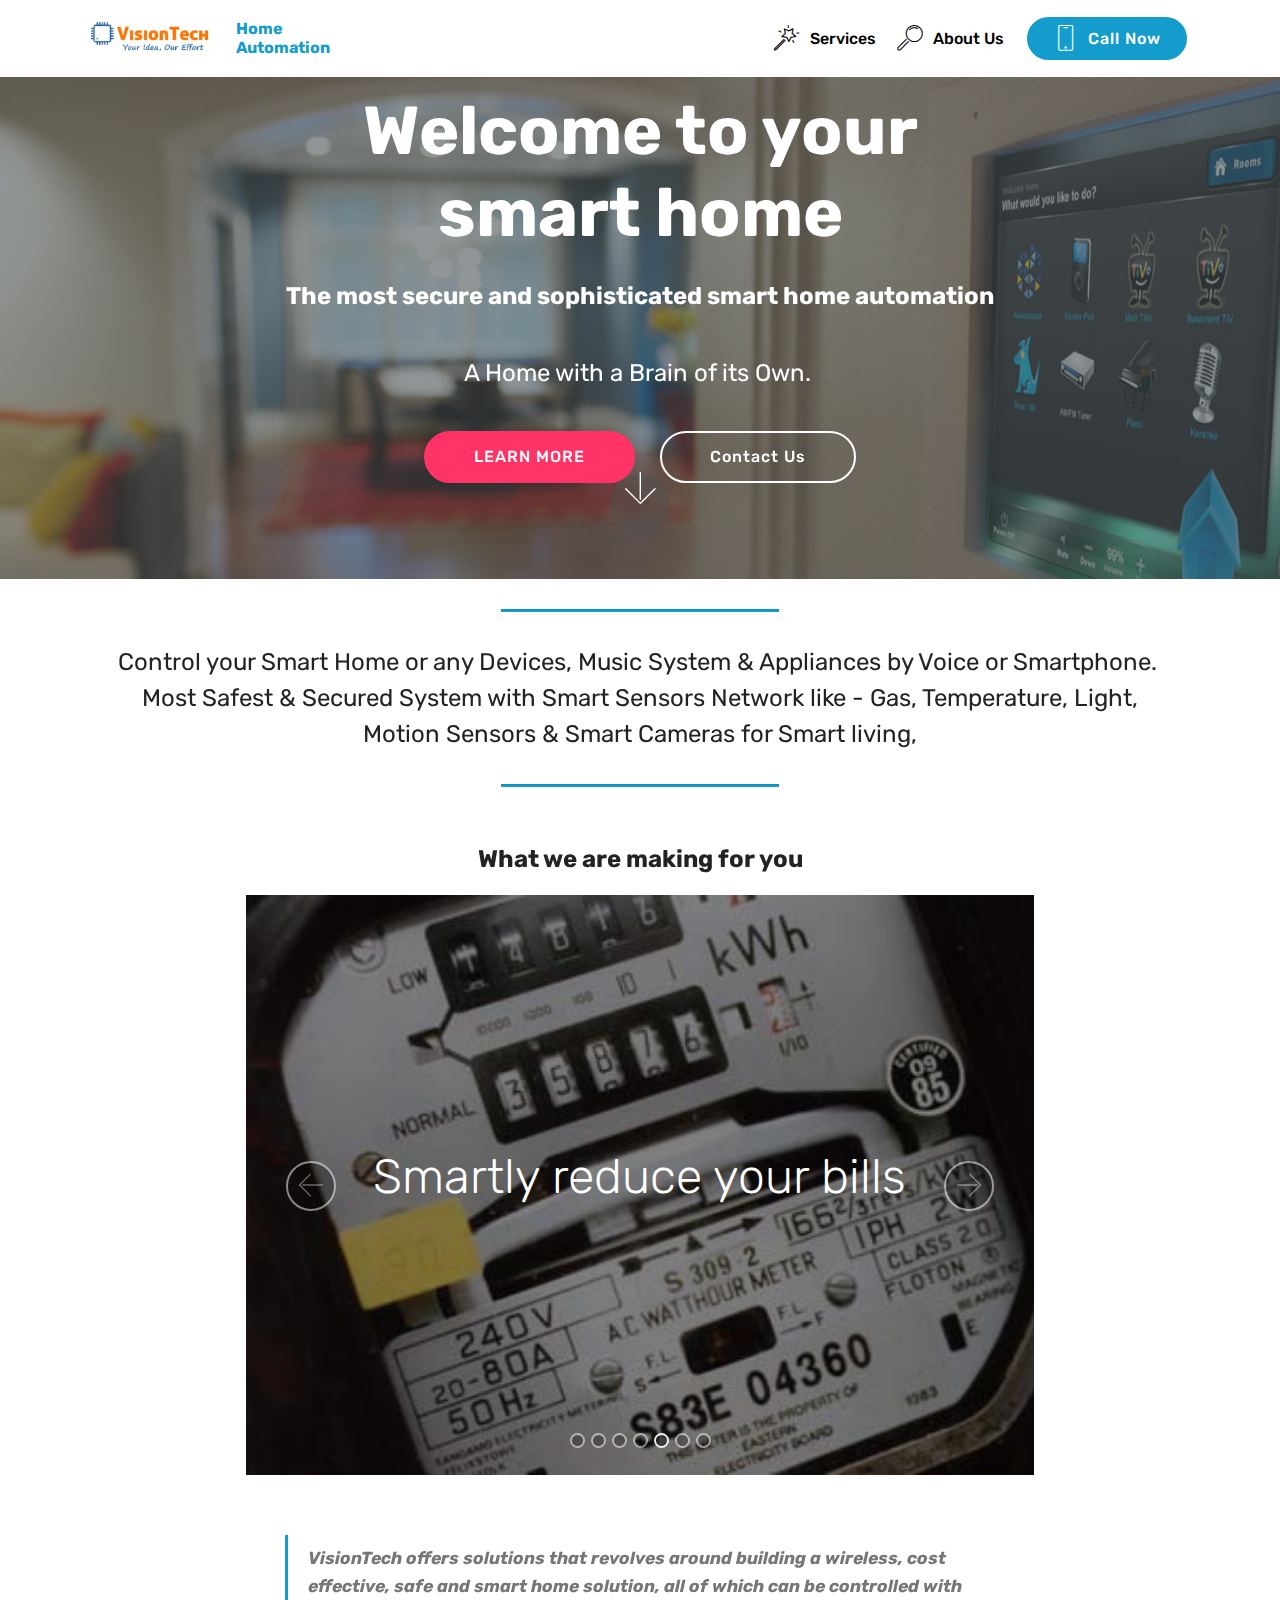
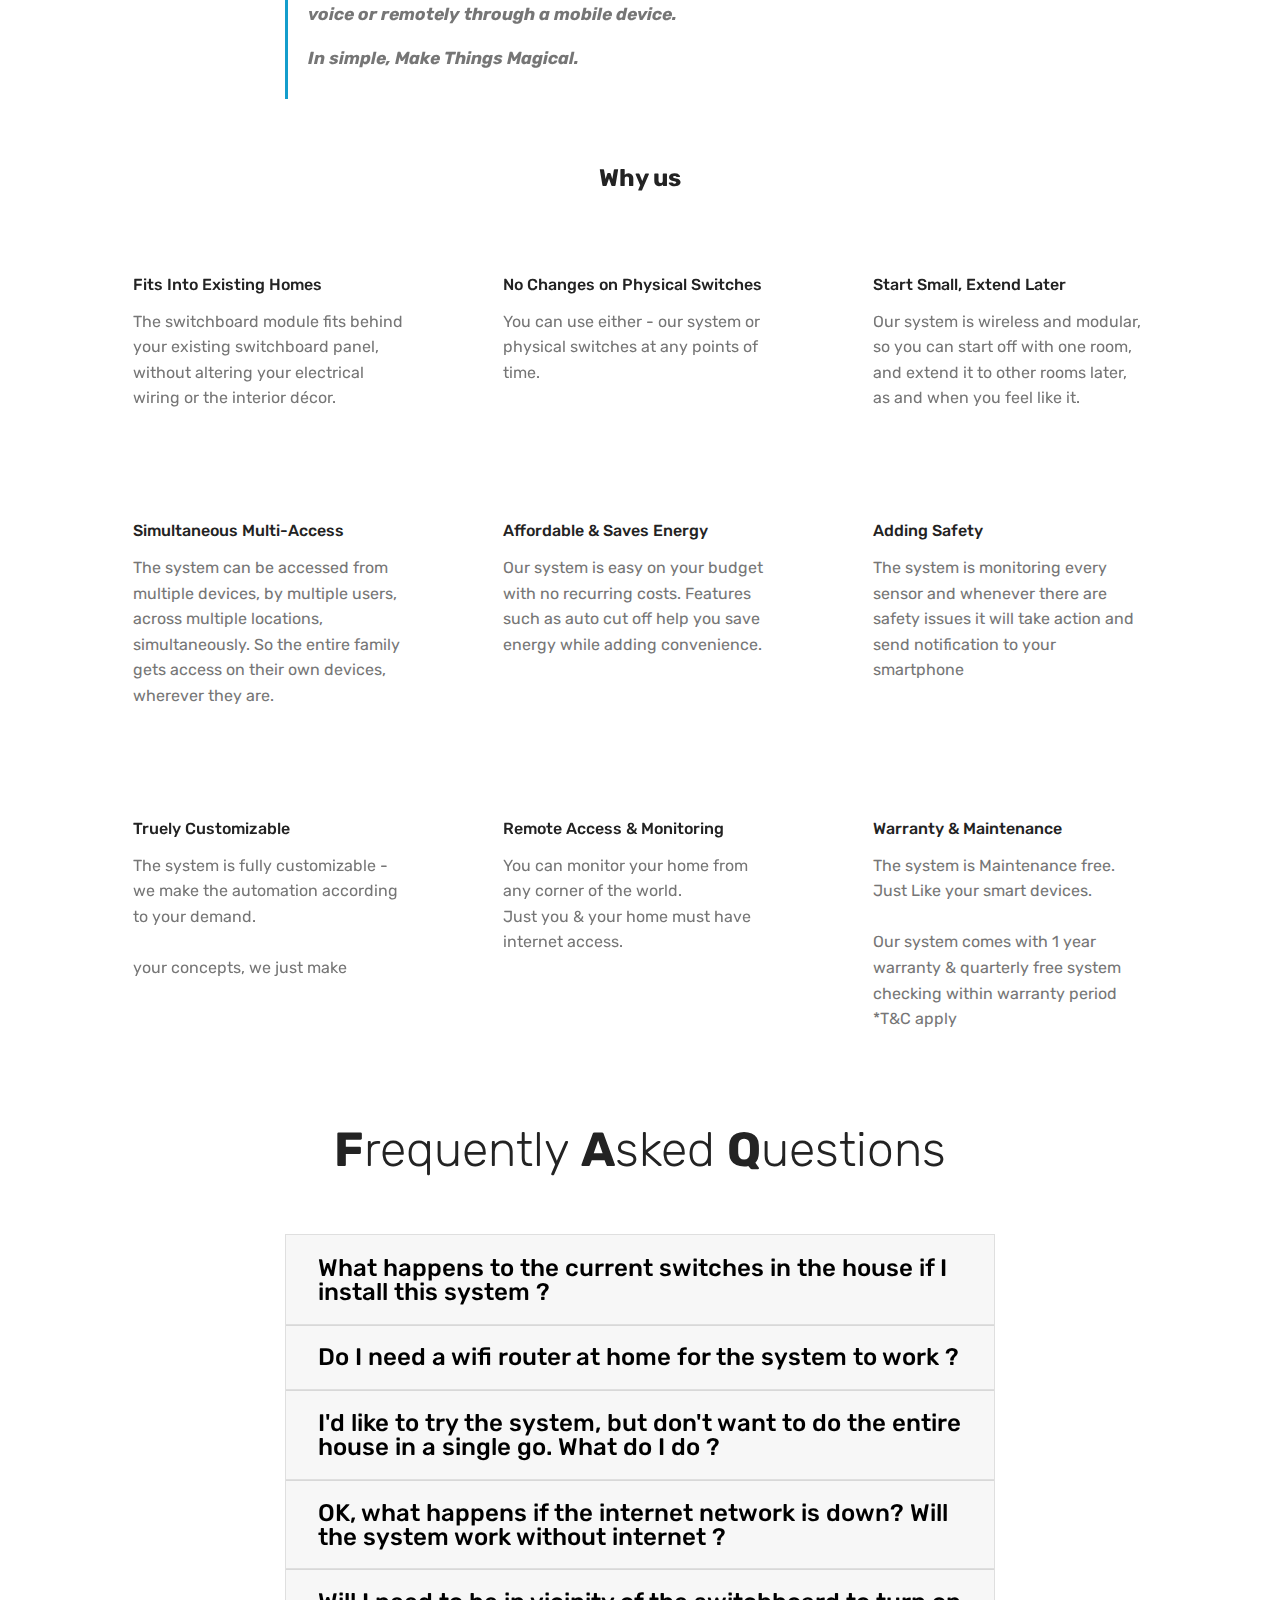
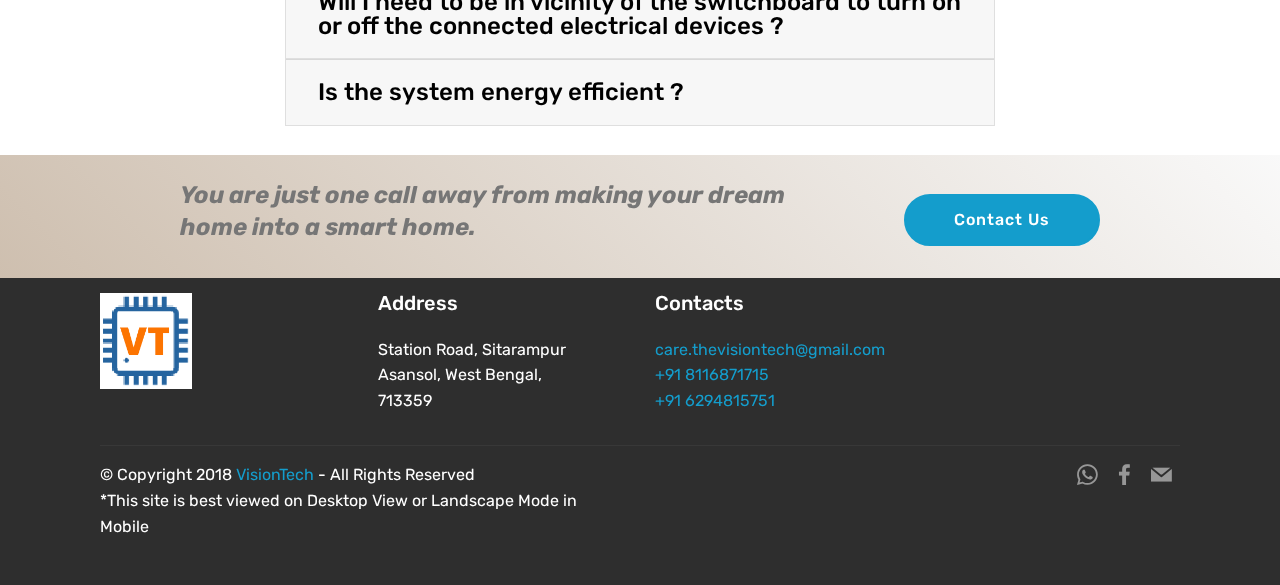
==== commit 2227af8a: "changes made" ====
--- a/index.html
+++ b/index.html
@@ -8,7 +8,7 @@
   <meta name="viewport" content="width=device-width, initial-scale=1, minimum-scale=1">
   <link rel="shortcut icon" href="assets/images/vt-logo-for-favicon-128x134.png" type="image/x-icon">
   <meta name="description" content="">
-  <title>Home</title>
+  <title>VisionTech Smart Home</title>
   <link rel="stylesheet" href="assets/web/assets/mobirise-icons/mobirise-icons.css">
   <link rel="stylesheet" href="assets/tether/tether.min.css">
   <link rel="stylesheet" href="assets/bootstrap/css/bootstrap.min.css">
@@ -43,7 +43,7 @@
                          <img src="assets/images/visiontech-2-418x178.png" alt="Mobirise" title="" style="height: 3.8rem;">
                     </a>
                 </span>
-                <span class="navbar-caption-wrap"><a class="navbar-caption text-primary display-4" href="https://mobirise.com">Home <br>Automation</a></span>
+                <span class="navbar-caption-wrap"><a class="navbar-caption text-primary display-4" href="#top">Home <br>Automation</a></span>
             </div>
         </div>
         <div class="collapse navbar-collapse" id="navbarSupportedContent">
@@ -62,7 +62,7 @@
     </nav>
 </section>
 
-<section class="engine"><a href="https://mobirise.info/v">html templates</a></section><section class="cid-qTkA127IK8 mbr-parallax-background" id="header2-1">
+<section class="engine"><a href="https://mobirise.info/z">best html templates</a></section><section class="cid-qTkA127IK8 mbr-parallax-background" id="header2-1">
 
     
 
@@ -418,7 +418,7 @@
                 <h5 class="pb-3">
                     Contacts
                 </h5>
-                <p class="mbr-text">care.thevisiontech@gmail.com&nbsp;<br>+91 8116871715&nbsp;<br>+91 6294815751</p>
+                <p class="mbr-text"><a href="mailto:care.thevisiontech@gmail.com">care.thevisiontech@gmail.com</a>&nbsp;<br><a href="tel:+91 8116871715">+91 8116871715</a>&nbsp;<br><a href="tel:+91 6294815751">+91 6294815751</a></p>
             </div>
             <div class="col-12 col-md-3 mbr-fonts-style display-7">
                 <h5 class="pb-3"></h5>
@@ -434,7 +434,7 @@
             <div class="media-container-row mbr-white">
                 <div class="col-sm-6 copyright">
                     <p class="mbr-text mbr-fonts-style display-7">
-                        © Copyright 2018 <a href="https://www.thevisiontech.in" target="_blank">VisionTech</a> - All Rights Reserved &nbsp; &nbsp;<br>*This site is best viewed in Desktop View or Landscape Mode in mobile &nbsp;</p>
+                        © Copyright 2018 <a href="https://www.thevisiontech.in" target="_blank">VisionTech</a> - All Rights Reserved &nbsp; &nbsp;<br>*This site is best viewed on Desktop View or Landscape Mode in Mobile &nbsp;</p>
                 </div>
                 <div class="col-md-6">
                     <div class="social-list align-right">
--- a/assets/mobirise/css/mbr-additional.css
+++ b/assets/mobirise/css/mbr-additional.css
@@ -1543,7 +1543,7 @@
   width: 30px;
   height: 2px;
   border-right: 5px;
-  background-color: #ffffff;
+  background-color: #f78507;
 }
 .cid-qTkzRZLJNu button.navbar-toggler .hamburger span:nth-child(1) {
   top: 0;
@@ -2254,7 +2254,7 @@
   margin: 0 0 .5rem 0;
 }
 .cid-rdUe2PC663 .mbr-section-subtitle I {
-  color: #232323;
+  color: #0f7699;
 }
 .cid-rdTGPVH5od {
   padding-top: 15px;
@@ -2486,7 +2486,7 @@
   width: 30px;
   height: 2px;
   border-right: 5px;
-  background-color: #ffffff;
+  background-color: #f78507;
 }
 .cid-qTkzRZLJNu button.navbar-toggler .hamburger span:nth-child(1) {
   top: 0;
@@ -3259,7 +3259,7 @@
   width: 30px;
   height: 2px;
   border-right: 5px;
-  background-color: #ffffff;
+  background-color: #f78507;
 }
 .cid-qTkzRZLJNu button.navbar-toggler .hamburger span:nth-child(1) {
   top: 0;
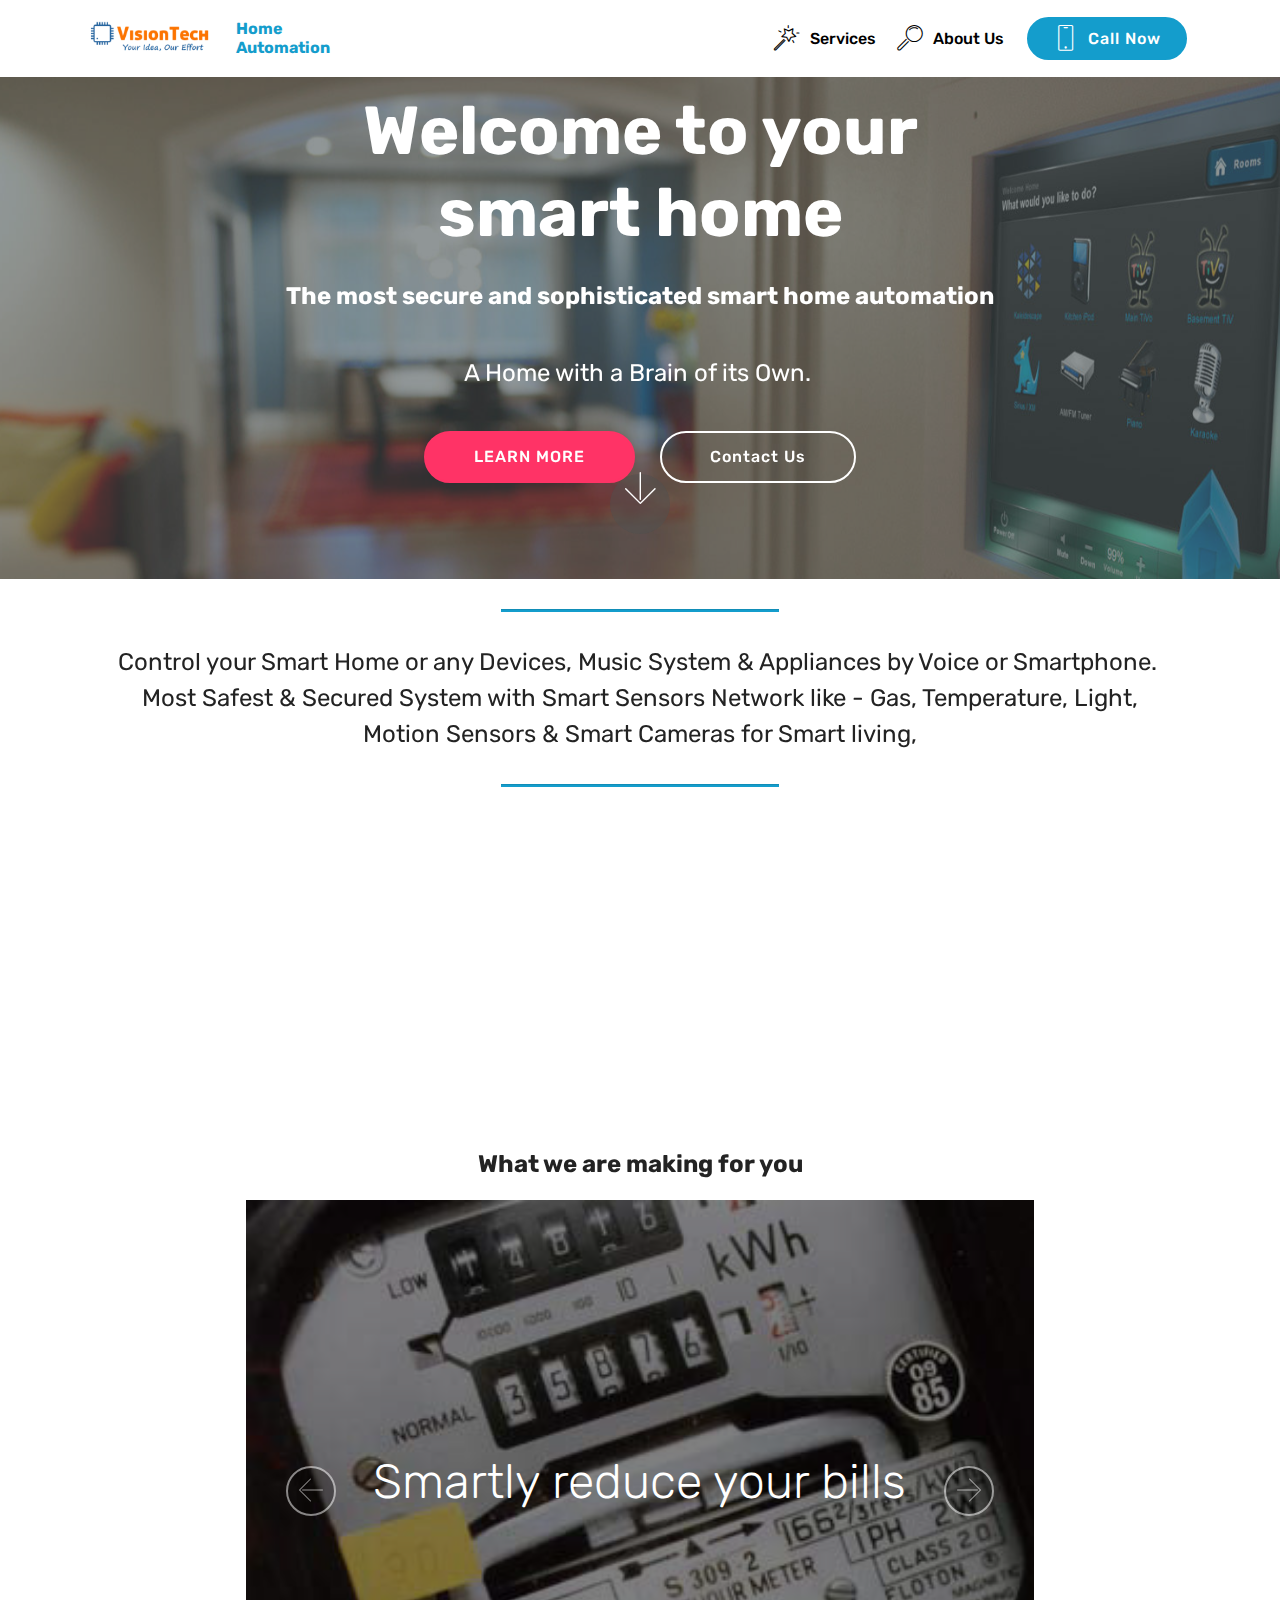
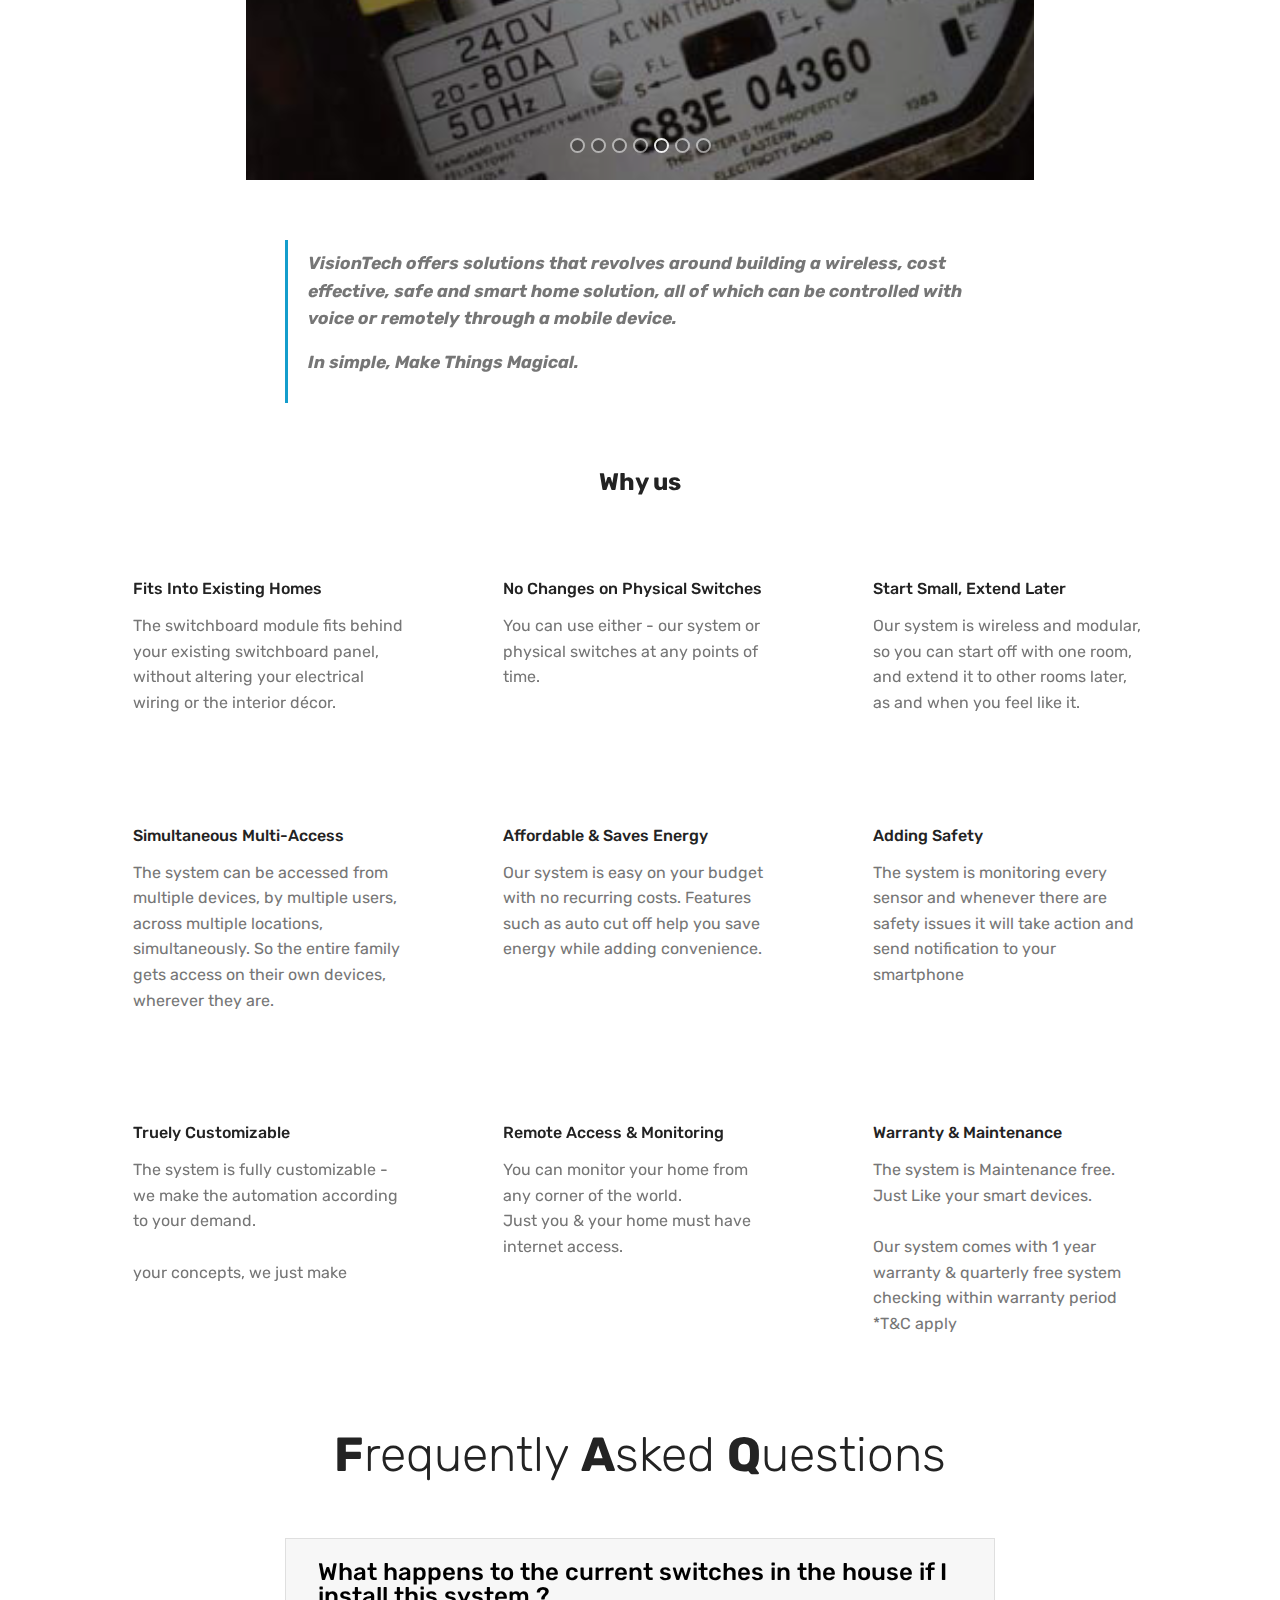
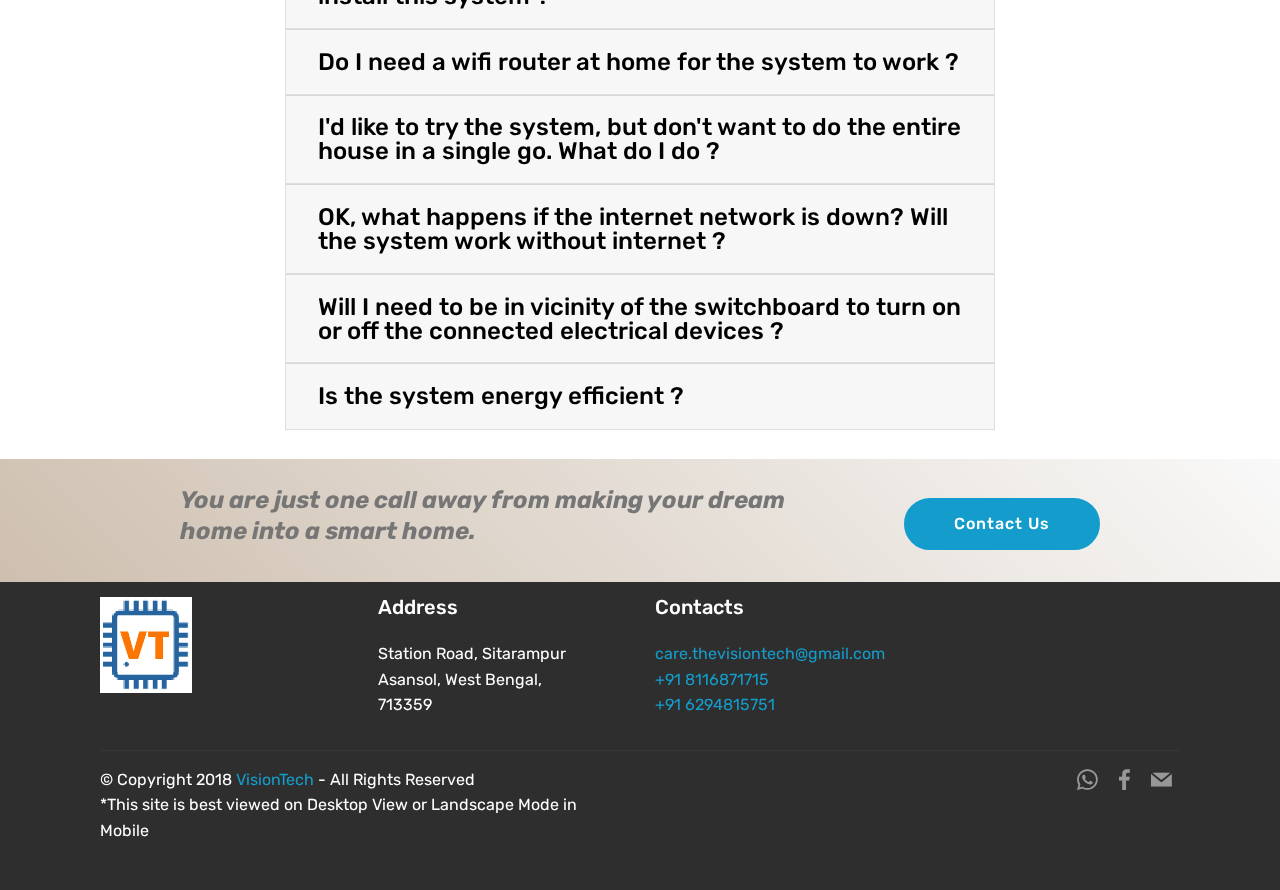
==== commit b42770f4: "added youtube" ====
--- a/index.html
+++ b/index.html
@@ -11,11 +11,12 @@
   <title>VisionTech Smart Home</title>
   <link rel="stylesheet" href="assets/web/assets/mobirise-icons/mobirise-icons.css">
   <link rel="stylesheet" href="assets/tether/tether.min.css">
+  <link rel="stylesheet" href="assets/soundcloud-plugin/style.css">
   <link rel="stylesheet" href="assets/bootstrap/css/bootstrap.min.css">
   <link rel="stylesheet" href="assets/bootstrap/css/bootstrap-grid.min.css">
   <link rel="stylesheet" href="assets/bootstrap/css/bootstrap-reboot.min.css">
+  <link rel="stylesheet" href="assets/socicon/css/styles.css">
   <link rel="stylesheet" href="assets/dropdown/css/style.css">
-  <link rel="stylesheet" href="assets/socicon/css/styles.css">
   <link rel="stylesheet" href="assets/theme/css/style.css">
   <link rel="stylesheet" href="assets/mobirise/css/mbr-additional.css" type="text/css">
   
@@ -62,7 +63,7 @@
     </nav>
 </section>
 
-<section class="engine"><a href="https://mobirise.info/z">best html templates</a></section><section class="cid-qTkA127IK8 mbr-parallax-background" id="header2-1">
+<section class="engine"><a href="https://mobirise.info/o">free portfolio site templates</a></section><section class="cid-qTkA127IK8 mbr-parallax-background" id="header2-1">
 
     
 
@@ -99,6 +100,17 @@
             <hr class="line" style="width: 25%;">
         </div>
         </div>
+</section>
+
+<section class="cid-rePQYpx8SC" id="video3-j">
+
+    
+    
+    <figure class="mbr-figure align-center container">
+        <div class="video-block" style="width: 44%;">
+            <div><iframe class="mbr-embedded-video" src="https://www.youtube.com/embed/z_k2iTvPuhw?rel=0&amp;amp;showinfo=0&amp;autoplay=1&amp;loop=0" width="1280" height="720" frameborder="0" allowfullscreen></iframe></div>
+        </div>
+    </figure>
 </section>
 
 <section class="mbr-section content5 cid-rdQ2F6NtHG" id="content5-5">
@@ -468,14 +480,14 @@
   <script src="assets/popper/popper.min.js"></script>
   <script src="assets/tether/tether.min.js"></script>
   <script src="assets/bootstrap/js/bootstrap.min.js"></script>
+  <script src="assets/dropdown/js/script.min.js"></script>
   <script src="assets/smoothscroll/smooth-scroll.js"></script>
-  <script src="assets/dropdown/js/script.min.js"></script>
-  <script src="assets/touchswipe/jquery.touch-swipe.min.js"></script>
+  <script src="assets/parallax/jarallax.min.js"></script>
   <script src="assets/ytplayer/jquery.mb.ytplayer.min.js"></script>
   <script src="assets/vimeoplayer/jquery.mb.vimeo_player.js"></script>
   <script src="assets/mbr-switch-arrow/mbr-switch-arrow.js"></script>
   <script src="assets/bootstrapcarouselswipe/bootstrap-carousel-swipe.js"></script>
-  <script src="assets/parallax/jarallax.min.js"></script>
+  <script src="assets/touchswipe/jquery.touch-swipe.min.js"></script>
   <script src="assets/theme/js/script.js"></script>
   <script src="assets/slidervideo/script.js"></script>
   
--- a/assets/soundcloud-plugin/style.css
+++ b/assets/soundcloud-plugin/style.css
@@ -0,0 +1,57 @@
+.addons-container {
+  position: relative;
+  margin-left: auto;
+  margin-right: auto;
+  padding-right: 15px;
+  padding-left: 15px; }
+  @media (min-width: 576px) {
+    .addons-container {
+      padding-right: 15px;
+      padding-left: 15px; } }
+  @media (min-width: 768px) {
+    .addons-container {
+      padding-right: 15px;
+      padding-left: 15px; } }
+  @media (min-width: 992px) {
+    .addons-container {
+      padding-right: 15px;
+      padding-left: 15px; } }
+  @media (min-width: 1200px) {
+    .addons-container {
+      padding-right: 15px;
+      padding-left: 15px; } }
+  @media (min-width: 576px) {
+    .addons-container {
+      width: 540px;
+      max-width: 100%; } }
+  @media (min-width: 768px) {
+    .addons-container {
+      width: 720px;
+      max-width: 100%; } }
+  @media (min-width: 992px) {
+    .addons-container {
+      width: 960px;
+      max-width: 100%; } }
+  @media (min-width: 1200px) {
+    .addons-container {
+      width: 1140px;
+      max-width: 100%; } }
+
+.addons-container-inner{
+    position: relative;
+    width: 100%;
+    min-height: 1px;
+    padding-right: 15px;
+    padding-left: 15px;
+}
+@media (min-width: 567px) {
+    .addons-container-inner{
+        -ms-flex: 0 0 66.666667%;
+        flex: 0 0 66.666667%;
+        max-width: 66.666667%;
+    }
+}
+.addons-row{
+    display: flex;
+    justify-content:center;
+}--- a/assets/mobirise/css/mbr-additional.css
+++ b/assets/mobirise/css/mbr-additional.css
@@ -1793,6 +1793,19 @@
     width: 100% !important;
   }
 }
+.cid-rePQYpx8SC {
+  background: #ffffff;
+  padding-top: 15px;
+  padding-bottom: 15px;
+}
+.cid-rePQYpx8SC .video-block {
+  margin: auto;
+}
+@media (max-width: 768px) {
+  .cid-rePQYpx8SC .video-block {
+    width: 100% !important;
+  }
+}
 .cid-rdQ2F6NtHG {
   padding-top: 30px;
   padding-bottom: 0px;
